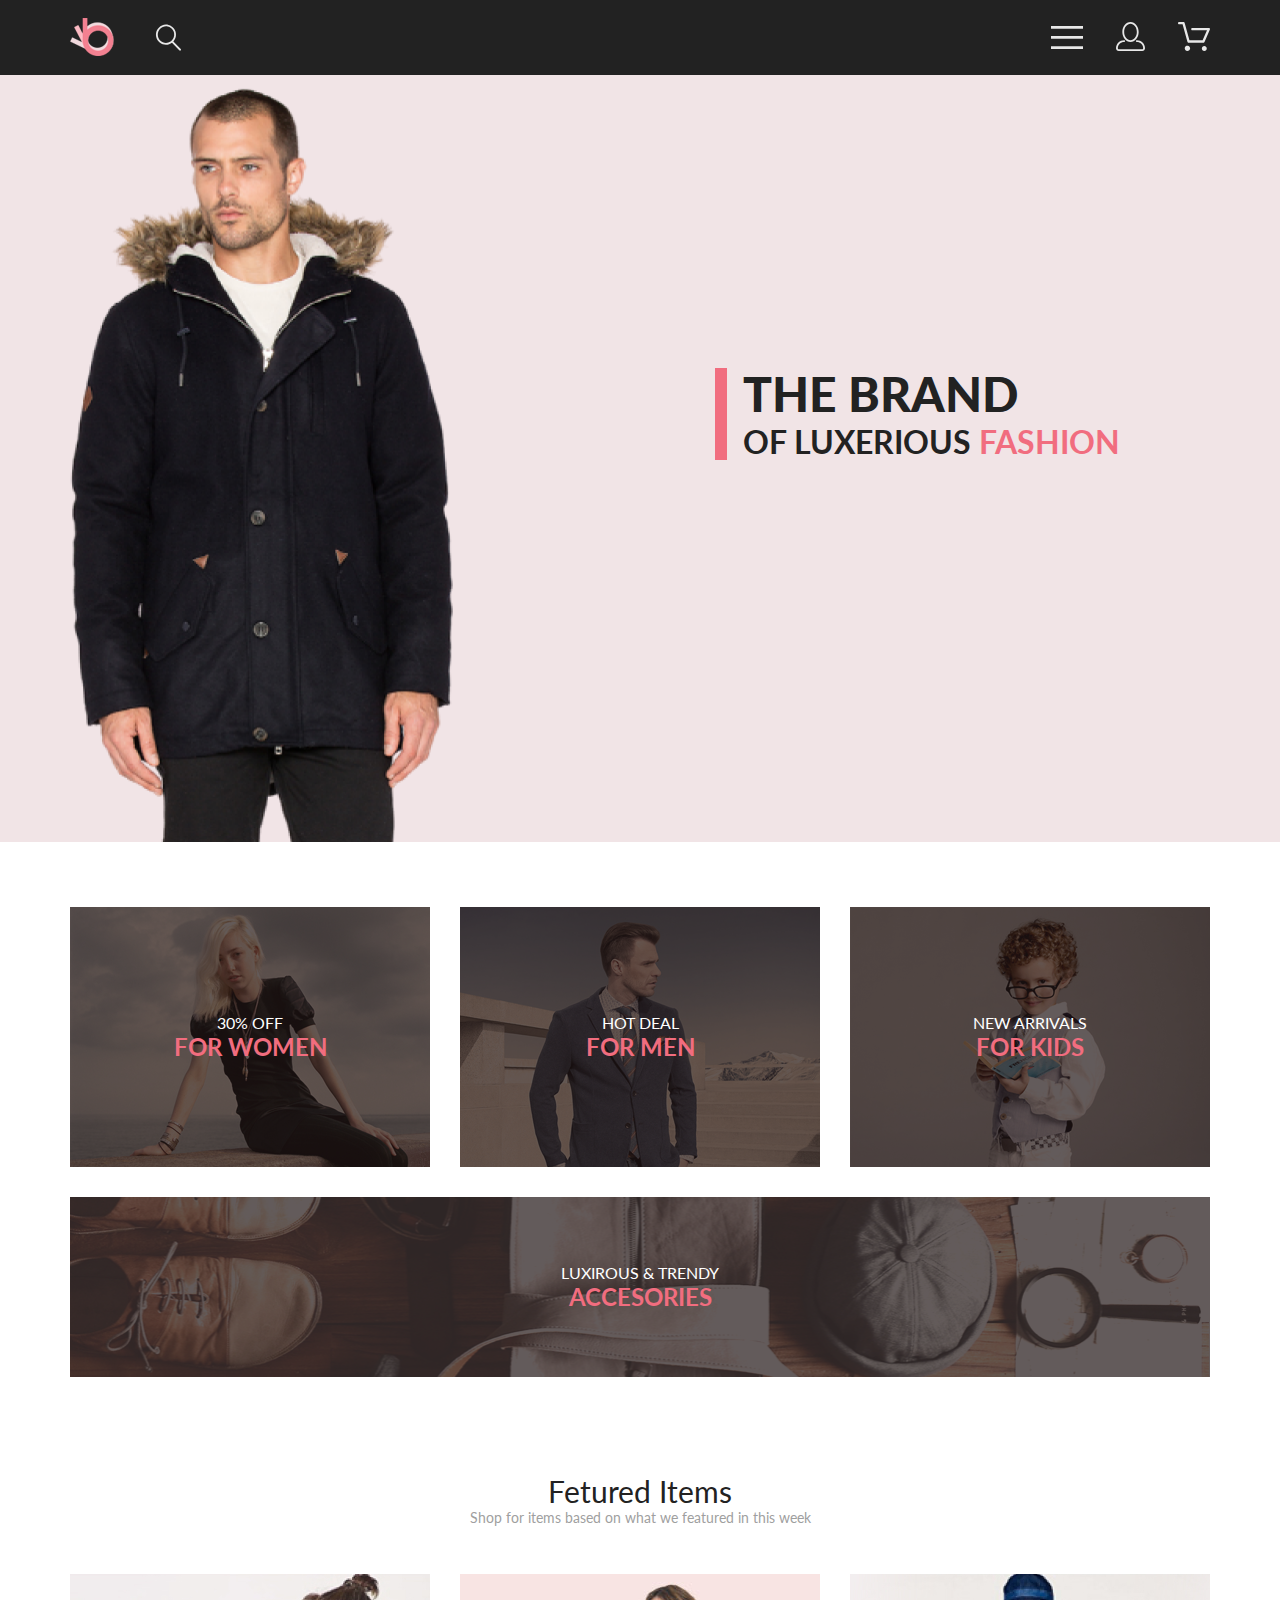
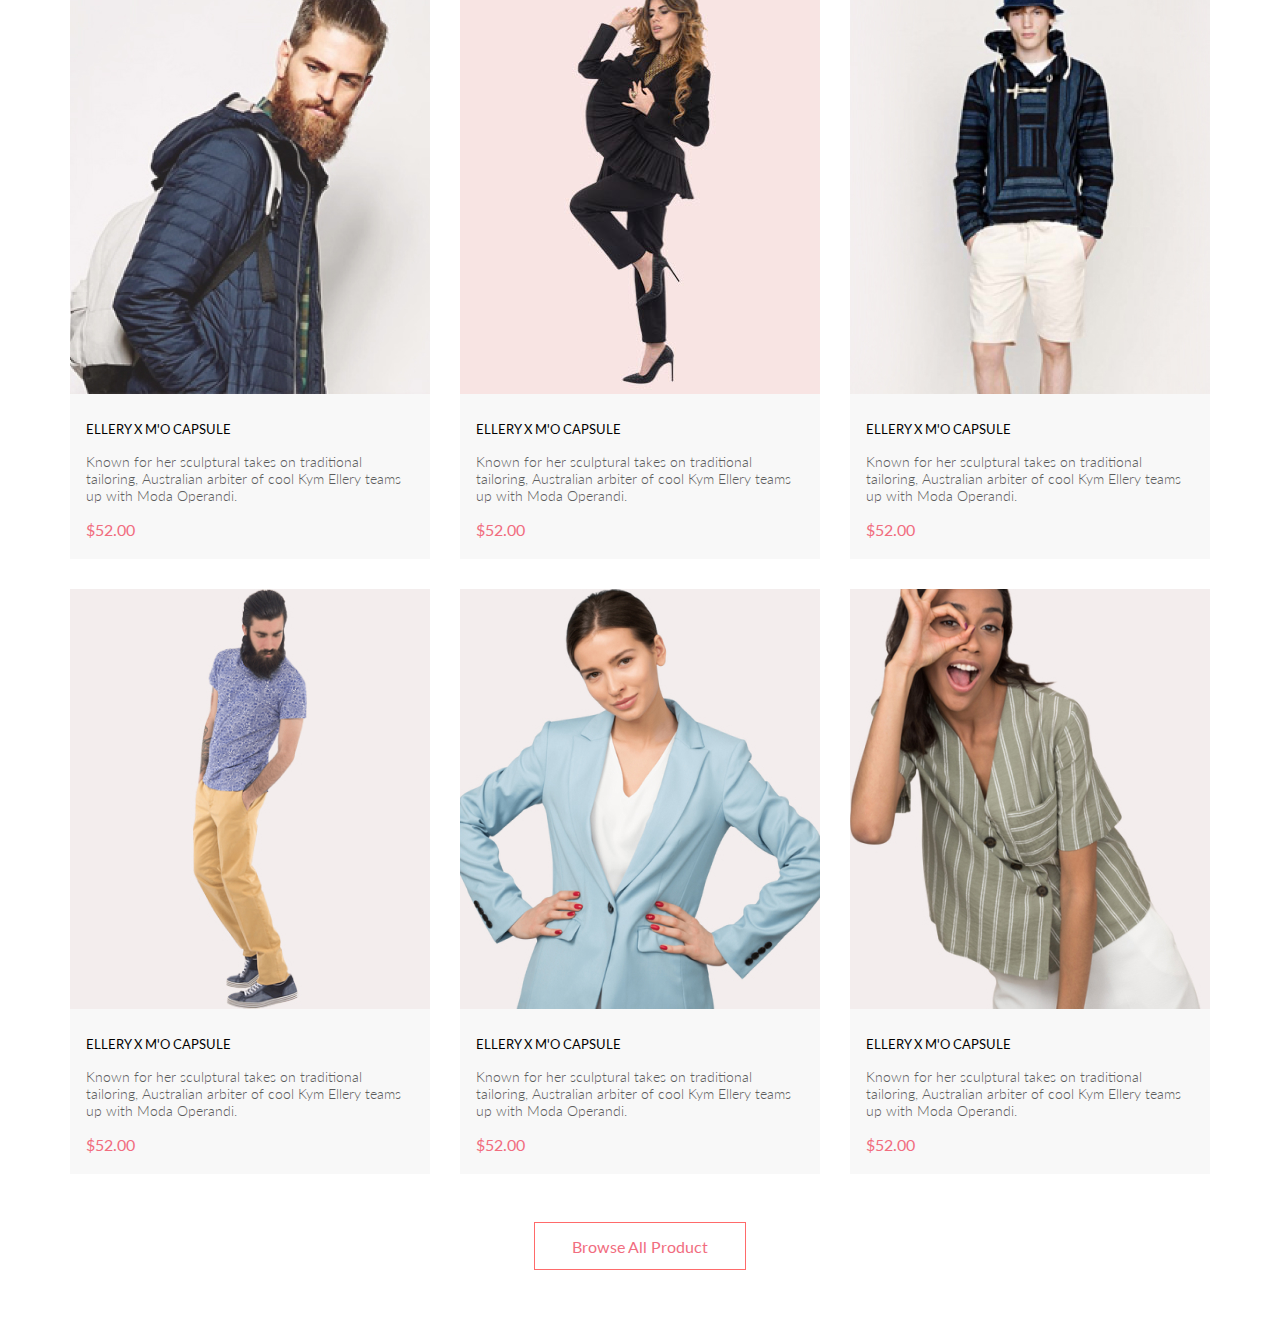
==== homework/index.html @ 4fb830d6 "seminar 5.2 homework added" ====
<!DOCTYPE html>
<html lang="en">
<head>
    <meta charset="UTF-8">
    <link rel="preconnect" href="https://fonts.googleapis.com">
    <link rel="preconnect" href="https://fonts.gstatic.com" crossorigin>
    <link href="https://fonts.googleapis.com/css2?family=Lato:wght@300;400;700;900&display=swap" rel="stylesheet">
    <meta name="viewport" content="width=device-width, initial-scale=1.0">
    <link rel="stylesheet" href="style.css">
    <title>Main</title>
</head>
<body>

    <header class="header center">
        <article class="header__leftbox">
            <img src="img/header__logo.svg" alt="logo" class="header__logo">
            <a href="#" class="header__search"><img class="header__search__img" src="img/header__search.svg" alt="search"></a>
        </article>

        <article class="header__rightbox">
            <a href="#" class="header__buttons"><img src="img/header__buttons.svg" alt="buttons" class="header__buttons__img"></a>
        </article>
    </header>


    <main>
        <section class="hello__area center">
            <img src="img/hello__area__img1.png" alt="hello_img" class="hello__img">
                
            <section class="hello__rightbox">
                <img src="img/hello__area__rectangle.svg" alt="rectangle" class="hello__rectangle">
                <article class="hello__text">
                    <h1>THE BRAND</h1>
                    <h2>OF LUXERIOUS <span class="hello__text__pink">FASHION</span></h2>
                </article>
            </section>
        </section>



        <section class="category__area center">
            <section class="category__top__items">
                <article class="category__top__item cat__item1">
                    <a href="#" class="category__overlay">
                        <h3>30% OFF</h3>
                        <h2>FOR WOMEN</h2>
                    </a>
                </article>
                <article class="category__top__item cat__item2">
                    <a href="#" class="category__overlay">
                        <h3>HOT DEAL</h3>
                        <h2>FOR MEN</h2>
                    </a>
                </article>
                <article class="category__top__item cat__item3">
                    <a href="#" class="category__overlay">
                        <h3>NEW ARRIVALS</h3>
                        <h2>FOR KIDS</h2>
                    </a>
                </article>
            </section>

            <section class="category__bottom__items">
                <article class="category__bottom__item cat__bot__item1">
                    <a href="#" class="category__overlay">
                        <h3>LUXIROUS & TRENDY</h3>
                        <h2>ACCESORIES</h2>
                    </a>
                </article>
            </section>
        </section>



        <section class="gallery__area center">
            <header class="gallery__top__text">
                <h4>Fetured Items</h4>
                <p>Shop for items based on what we featured in this week</p>
            </header>

            <section class="gallery">
                <section class="gallery__item">
                    <img src="img/gallery__img (1).jpg" alt="item1" class="gallery__img">

                    <article class="gallery__text">
                        <h5>ELLERY X M'O CAPSULE</h5>
                        <p>Known for her sculptural takes on traditional tailoring, Australian arbiter of cool Kym Ellery teams up with Moda Operandi.</p>
                        <h6>$52.00</h6>
                    </article>

                    <figcaption>
                        <button class="item__button">
                            <img src="img/gallery__item__btn__img.svg" alt="buy">
                            <h6>Add to cart</h6>
                        </button>
                    </figcaption>
                    
                </section>

                <section class="gallery__item">
                    <img src="img/gallery__img (2).jpg" alt="item1" class="gallery__img">

                    <article class="gallery__text">
                        <h5>ELLERY X M'O CAPSULE</h5>
                        <p>Known for her sculptural takes on traditional tailoring, Australian arbiter of cool Kym Ellery teams up with Moda Operandi.</p>
                        <h6>$52.00</h6>
                    </article>

                    <figcaption>
                        <button class="item__button">
                            <img src="img/gallery__item__btn__img.svg" alt="buy">
                            <h6>Add to cart</h6>
                        </button>
                    </figcaption>
                </section>

                <section class="gallery__item">
                    <img src="img/gallery__img (3).jpg" alt="item1" class="gallery__img">
                    <article class="gallery__text">
                        <h5>ELLERY X M'O CAPSULE</h5>
                        <p>Known for her sculptural takes on traditional tailoring, Australian arbiter of cool Kym Ellery teams up with Moda Operandi.</p>
                        <h6>$52.00</h6>
                    </article>

                    <figcaption>
                        <button class="item__button">
                            <img src="img/gallery__item__btn__img.svg" alt="buy">
                            <h6>Add to cart</h6>
                        </button>
                    </figcaption>
                </section>

                <section class="gallery__item">
                    <img src="img/gallery__img (4).jpg" alt="item1" class="gallery__img">
                    <article class="gallery__text">
                        <h5>ELLERY X M'O CAPSULE</h5>
                        <p>Known for her sculptural takes on traditional tailoring, Australian arbiter of cool Kym Ellery teams up with Moda Operandi.</p>
                        <h6>$52.00</h6>
                    </article>

                    <figcaption>
                        <button class="item__button">
                            <img src="img/gallery__item__btn__img.svg" alt="buy">
                            <h6>Add to cart</h6>
                        </button>
                    </figcaption>
                </section>

                <section class="gallery__item">
                    <img src="img/gallery__img (5).jpg" alt="item1" class="gallery__img">
                    <article class="gallery__text">
                        <h5>ELLERY X M'O CAPSULE</h5>
                        <p>Known for her sculptural takes on traditional tailoring, Australian arbiter of cool Kym Ellery teams up with Moda Operandi.</p>
                        <h6>$52.00</h6>
                    </article>

                    <figcaption>
                        <button class="item__button">
                            <img src="img/gallery__item__btn__img.svg" alt="buy">
                            <h6>Add to cart</h6>
                        </button>
                    </figcaption>
                </section>

                <section class="gallery__item">
                    <img src="img/gallery__img (6).jpg" alt="item1" class="gallery__img">
                    <article class="gallery__text">
                        <h5>ELLERY X M'O CAPSULE</h5>
                        <p>Known for her sculptural takes on traditional tailoring, Australian arbiter of cool Kym Ellery teams up with Moda Operandi.</p>
                        <h6>$52.00</h6>
                    </article>

                    <figcaption>
                        <button class="item__button">
                            <img src="img/gallery__item__btn__img.svg" alt="buy">
                            <h6>Add to cart</h6>
                        </button>
                    </figcaption>
                </section>
            </section>


            <button class="gallery__button">
                <h6>Browse All Product</h6>
            </button>
        </section>

    </main>
</body>
</html>
---- homework/style.css ----
* {
    margin: 0px;
    padding: 0px;
}

body {
    font-family: 'Lato', sans-serif;
}

.center {
    padding-left: calc(50% - 570px);
    padding-right: calc(50% - 570px);
}

.hello__center {
    padding-left: calc(50% - 800px);
    padding-right: calc(50% - 800px);
}


a {
    text-decoration: none;
}

.header {
    height: 75px;
    background-color: #222;
    display: flex;
    justify-content: space-between;
    align-items: center;
}

.header__leftbox {
    display: flex;
    gap: 41px;
    align-items: flex-end;
    padding-top: 18px;
    padding-bottom: 19px;
}

.header__rightbox {

}

.header__logo {
    width: 44px;
    height: 38px;
}

.header__search__img {
    width: 26px;
    height: 29.7px;
}

.header__buttons__img {
    width: 159px;
    height: 29px;
}



.hello__area {
    background-color: #F1E4E6;
    display: flex;
    justify-content: space-between;
}

.hello__img{
    max-width:  100%;
}


.hello__rightbox {
    display: flex;
    align-items: center;
    gap: 16px;
    padding-top: 290px;
    padding-bottom: 381px;
    padding-right: 90px;
}

.hello__text {
    max-width: 377px;
    display: flex;
    flex-direction: column;
}

.hello__text h1 {
    color: #222;
    font-family: Lato;
    font-size: 48px;
    font-style: normal;
    font-weight: 900;
    line-height: normal;
}

.hello__text h2 {
    color: #222;
    font-family: Lato;
    font-size: 32px;
    font-style: normal;
    font-weight: 700;
    line-height: normal;
}

.hello__text__pink {
    color: #F16D7F;
}



.category__area {
    padding-top: 65px;
    padding-bottom: 96px;
    display: flex;
    flex-direction: column;
    gap: 30px;
}

.category__area h3{
    color: #FFF;
    font-family: Lato;
    font-size: 16px;
    font-style: normal;
    font-weight: 400;
    line-height: normal;
}

.category__area h2{
    color: #F16D7F;

    font-family: Lato;
    font-size: 24px;
    font-style: normal;
    font-weight: 700;
    line-height: normal;
}


.category__top__items {
    display: flex;
    gap: 30px;
}

.cat__item1 {
    background-image: url(img/category__item1.jpg);
    background-size: cover;
    background-position: center;
}

.cat__item2 {
    background-image: url(img/category__item2.jpg);
    background-size: cover;
    background-position: center;
}

.cat__item3 {
    background-image: url(img/category__item3.jpg);
    background-size: cover;
    background-position: center;
}

.category__top__item {
    width: 360px;
    height: 260px;
    background-color: rgba(33, 22, 22, 0.99);
}

.category__overlay {
    width: 100%;
    height: 100%;
    background-color: rgba(33, 22, 22, 0.7);
    display: flex;
    justify-content: center;
    align-items: center;
    flex-direction: column;
}

.category__overlay:hover {

    background-color: rgba(33, 22, 22, 0.55);

}

.category__bottom__items{
    display: flex;
}

.cat__bot__item1 {
    background-image: url(img/category__bottom__item.jpg);
    background-size: cover;
    background-position: center;
}

.category__bottom__item {
    width: 1140px;
    height: 180px;
}



.gallery__area {
    display: flex;
    flex-direction: column;
    justify-content: center;
    gap: 48px;

}

.gallery__area h6 {
    color: #F16D7F;
    font-family: Lato;
    font-size: 16px;
    font-style: normal;
    font-weight: 400;
    line-height: normal;
}

.gallery__button{
    width: 212px;
    height: 48px;
    background: none;
    border: 1px solid #FF6A6A;
    align-self: center;
    margin-bottom: 60px;
}

.gallery__top__text {
    display: flex;
    flex-direction: column;
    justify-content: flex-start;
    align-items: center;
}

.gallery__top__text h4{
    color: #222;
    font-family: Lato;
    font-size: 30px;
    font-style: normal;
    font-weight: 400;
    line-height: normal;
}

.gallery__top__text p{
    color: #9F9F9F;
    font-family: Lato;
    font-size: 14px;
    font-style: normal;
    font-weight: 400;
    line-height: normal;
}

.gallery {
    display: grid;
    grid-template-columns: repeat(auto-fit, 360px);
    grid-gap: 30px;
    justify-content: center;
}

.gallery h5 {
    color: #000;
    font-family: Lato;
    font-size: 13px;
    font-style: normal;
    font-weight: 400;
    line-height: normal;
}

.gallery p {
    color: #5D5D5D;
    font-family: Lato;
    font-size: 14px;
    font-style: normal;
    font-weight: 300;
    line-height: normal;
    padding-top: 16px;
    padding-bottom: 16px;
}

.gallery__item {
    width: 360px;
    height: 585px;
    background-color: #f8f8f8;
    position: relative;
}

figcaption {
    position: absolute;
    top: 0;
    left: 0;
    right: 0;
    bottom: 0;
    padding: 1em;
    background: rgba(58, 56, 56, 0.86);
    opacity: 0;
    transition: opacity 0.5s;
    font: 32px sans-serif;
    letter-spacing: 3px;
    display: flex;
    justify-content: center;
    align-items: center;
}

.item__button {
    width: 139px;
    height: 44px;
    background: none;
    border: 1px solid #fff;
    align-self: center;
    margin-bottom: 60px;
    display: flex;
    justify-content: center;
    align-items: center;
    gap: 11px;
}

.item__button h6{
    color: #FFF;
    font-family: Lato;
    font-size: 14px;
    font-style: normal;
    font-weight: 400;
    line-height: normal;
}

.gallery__item:hover figcaption {
    opacity: 1;
}

.gallery__img {
    width: 360px;
    height: 420px;
}

.gallery__text {
    padding: 24px 16px;
}



@media (max-width: 1024px) {
    .center {
        padding-left: calc(50% - 368px);
        padding-right: calc(50% - 368px);
    }

    .header__leftbox {
        padding-left: 16px;
    }

    .header__rightbox {
        padding-right: 25px;
    }

    .hello__rightbox {
        padding-right: 18px;
        padding-top: 138px;
        padding-bottom: 152px;
    }

    .hello__text h1 {
        font-size: 44px;
    }

    .hello__text h2 {
        font-size: 24px;
    }

    .hello__img {
        max-width: 202px;
        height: 386px;
        padding-left: 70px;
    }


    .category__area {
        padding-bottom: 109px;
    }

    .gallery {
        grid-gap: 16px;
    }

    .gallery__area{
        gap: 32px;
    }

    .gallery__area button{
        margin-bottom: 70px;
    }
}
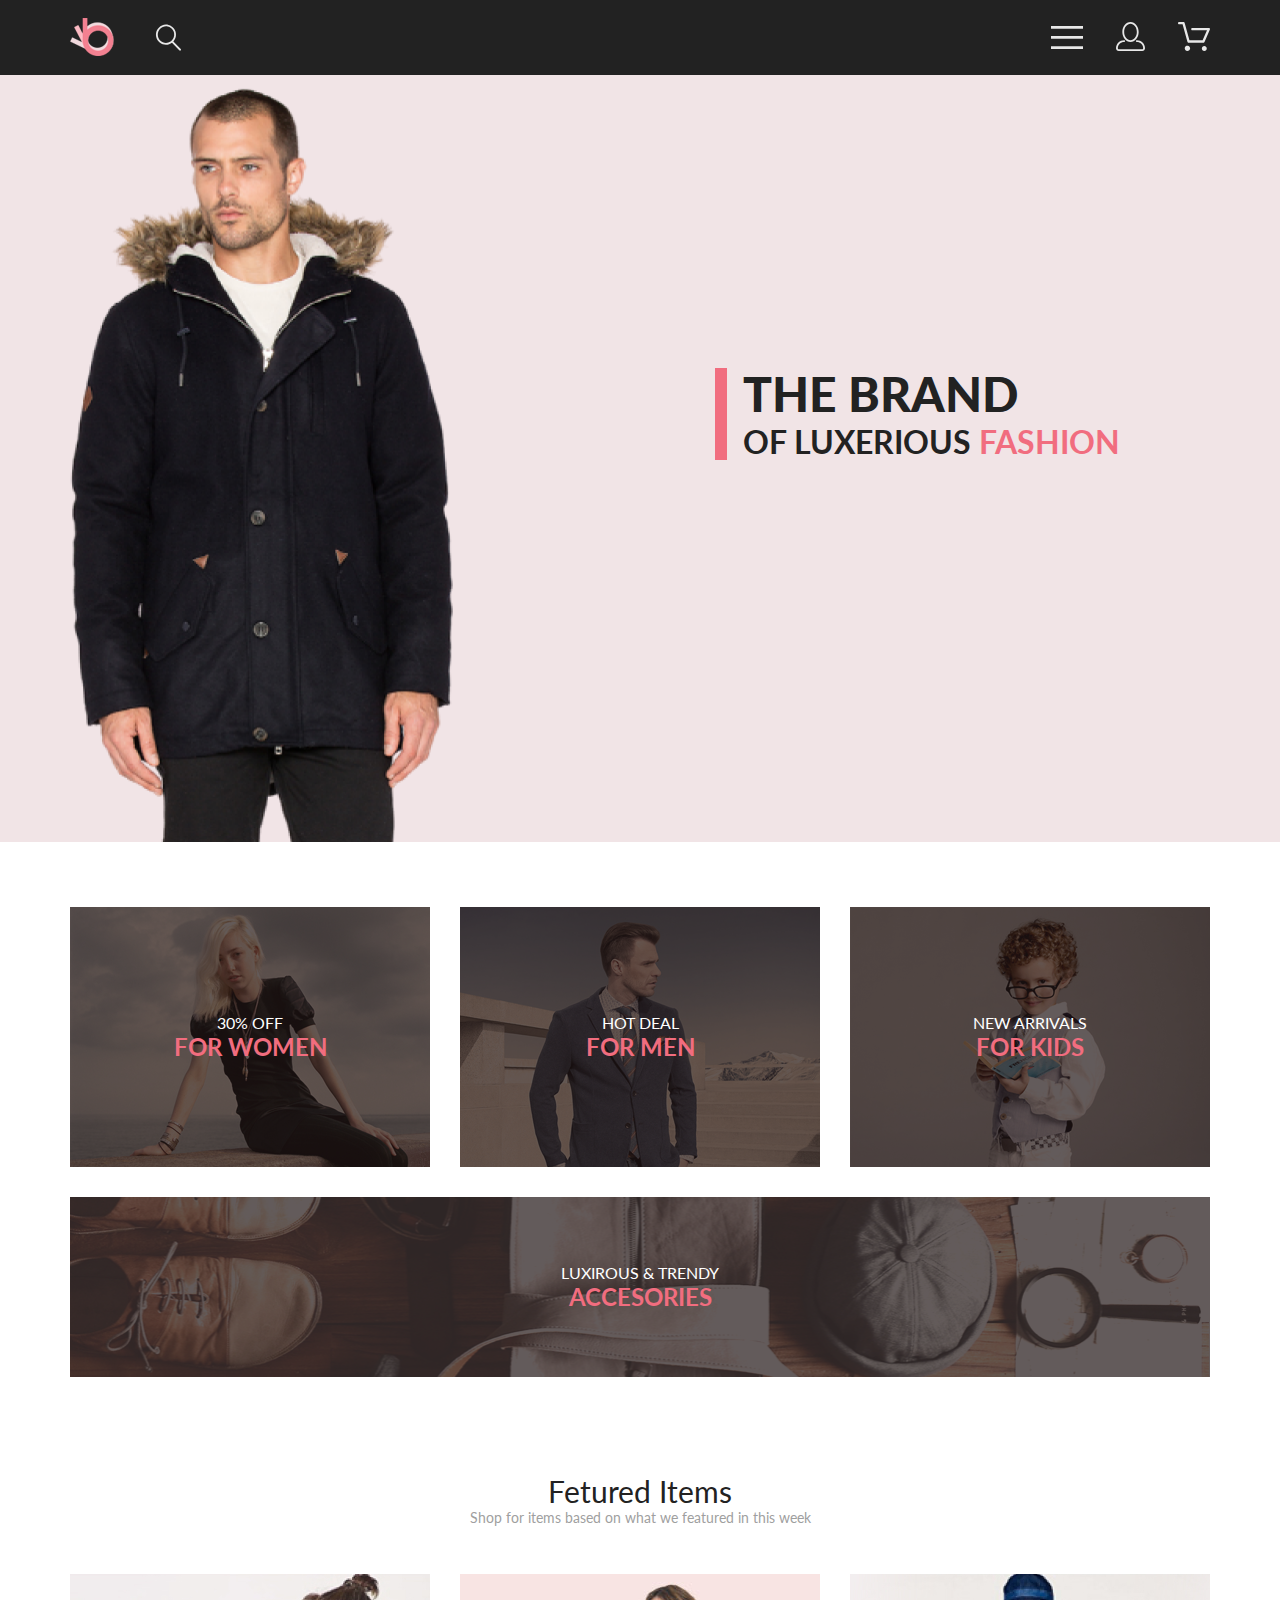
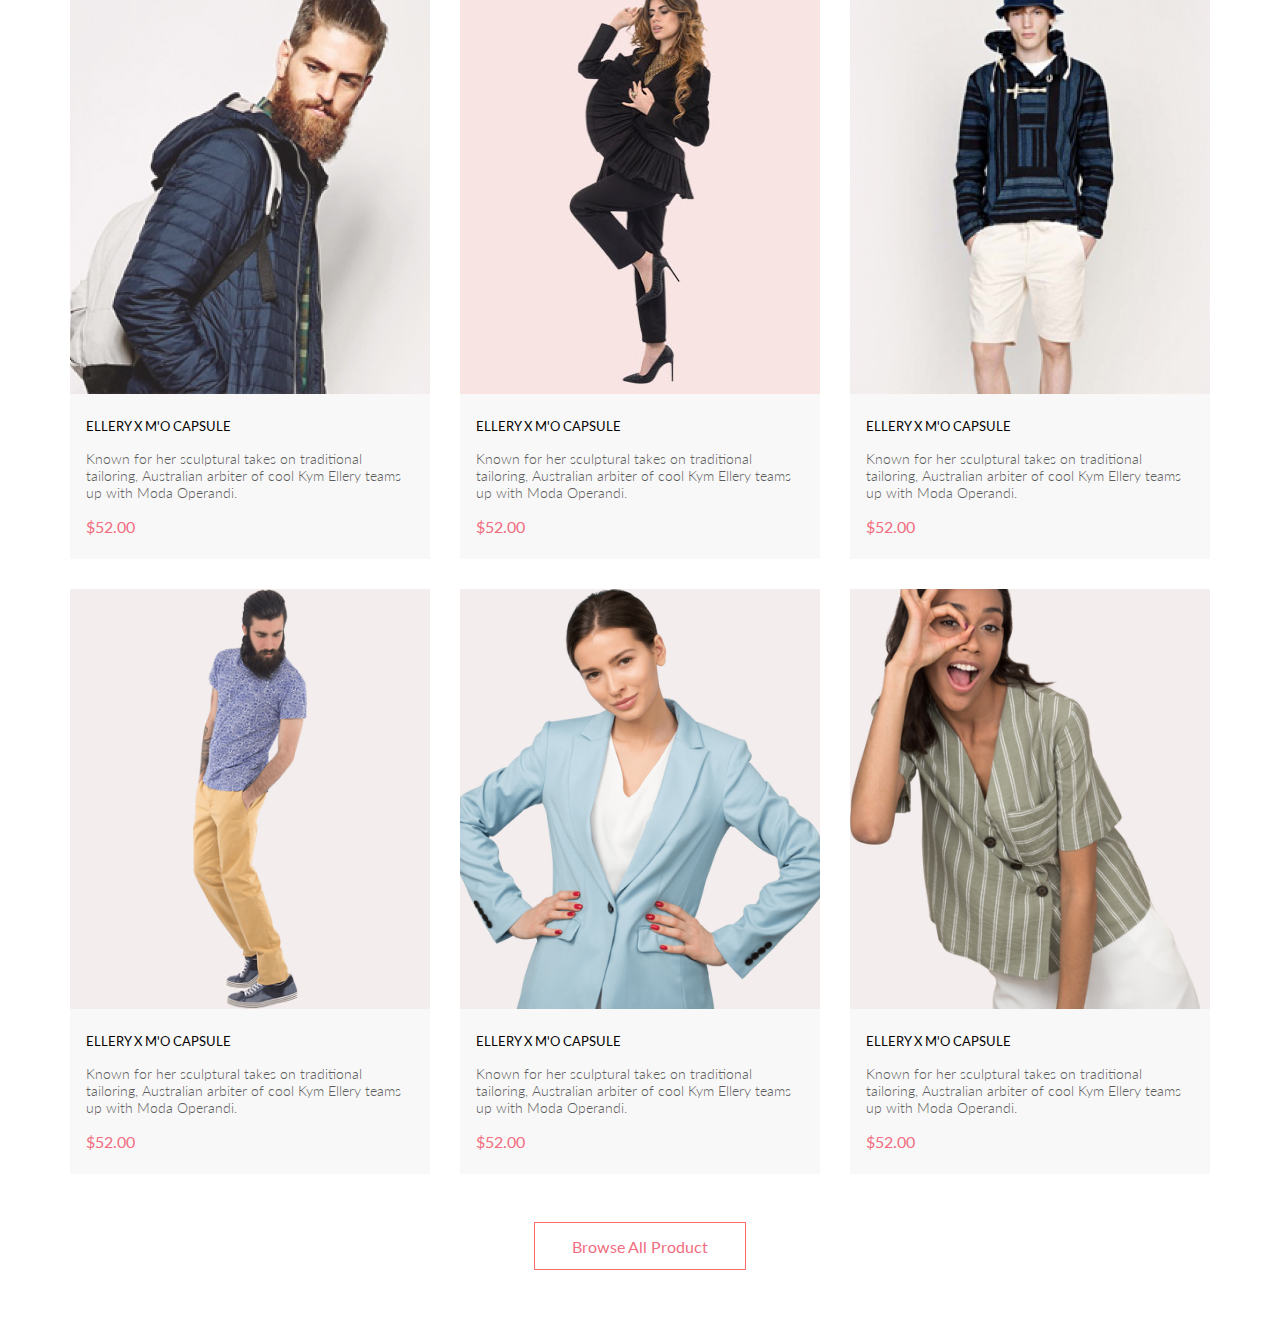
==== commit 0879685c: "seminar 5.2 homework gallery img overlay fixed" ====
--- a/homework/index.html
+++ b/homework/index.html
@@ -80,102 +80,115 @@
 
             <section class="gallery">
                 <section class="gallery__item">
-                    <img src="img/gallery__img (1).jpg" alt="item1" class="gallery__img">
-
-                    <article class="gallery__text">
-                        <h5>ELLERY X M'O CAPSULE</h5>
-                        <p>Known for her sculptural takes on traditional tailoring, Australian arbiter of cool Kym Ellery teams up with Moda Operandi.</p>
-                        <h6>$52.00</h6>
-                    </article>
-
-                    <figcaption>
-                        <button class="item__button">
-                            <img src="img/gallery__item__btn__img.svg" alt="buy">
-                            <h6>Add to cart</h6>
-                        </button>
-                    </figcaption>
+                    <article class="gallery__img">
+                        <img src="img/gallery__img (1).jpg" alt="item1" class="gallery__img">
+
+                        <figcaption>
+                            <button class="item__button">
+                                <img src="img/gallery__item__btn__img.svg" alt="buy">
+                                <h6>Add to cart</h6>
+                            </button>
+                        </figcaption>
+                    </article>
+
+                    <article class="gallery__text">
+                        <h5>ELLERY X M'O CAPSULE</h5>
+                        <p>Known for her sculptural takes on traditional tailoring, Australian arbiter of cool Kym Ellery teams up with Moda Operandi.</p>
+                        <h6>$52.00</h6>
+                    </article>
+
                     
-                </section>
-
-                <section class="gallery__item">
-                    <img src="img/gallery__img (2).jpg" alt="item1" class="gallery__img">
-
-                    <article class="gallery__text">
-                        <h5>ELLERY X M'O CAPSULE</h5>
-                        <p>Known for her sculptural takes on traditional tailoring, Australian arbiter of cool Kym Ellery teams up with Moda Operandi.</p>
-                        <h6>$52.00</h6>
-                    </article>
-
-                    <figcaption>
-                        <button class="item__button">
-                            <img src="img/gallery__item__btn__img.svg" alt="buy">
-                            <h6>Add to cart</h6>
-                        </button>
-                    </figcaption>
-                </section>
-
-                <section class="gallery__item">
-                    <img src="img/gallery__img (3).jpg" alt="item1" class="gallery__img">
-                    <article class="gallery__text">
-                        <h5>ELLERY X M'O CAPSULE</h5>
-                        <p>Known for her sculptural takes on traditional tailoring, Australian arbiter of cool Kym Ellery teams up with Moda Operandi.</p>
-                        <h6>$52.00</h6>
-                    </article>
-
-                    <figcaption>
-                        <button class="item__button">
-                            <img src="img/gallery__item__btn__img.svg" alt="buy">
-                            <h6>Add to cart</h6>
-                        </button>
-                    </figcaption>
-                </section>
-
-                <section class="gallery__item">
-                    <img src="img/gallery__img (4).jpg" alt="item1" class="gallery__img">
-                    <article class="gallery__text">
-                        <h5>ELLERY X M'O CAPSULE</h5>
-                        <p>Known for her sculptural takes on traditional tailoring, Australian arbiter of cool Kym Ellery teams up with Moda Operandi.</p>
-                        <h6>$52.00</h6>
-                    </article>
-
-                    <figcaption>
-                        <button class="item__button">
-                            <img src="img/gallery__item__btn__img.svg" alt="buy">
-                            <h6>Add to cart</h6>
-                        </button>
-                    </figcaption>
-                </section>
-
-                <section class="gallery__item">
-                    <img src="img/gallery__img (5).jpg" alt="item1" class="gallery__img">
-                    <article class="gallery__text">
-                        <h5>ELLERY X M'O CAPSULE</h5>
-                        <p>Known for her sculptural takes on traditional tailoring, Australian arbiter of cool Kym Ellery teams up with Moda Operandi.</p>
-                        <h6>$52.00</h6>
-                    </article>
-
-                    <figcaption>
-                        <button class="item__button">
-                            <img src="img/gallery__item__btn__img.svg" alt="buy">
-                            <h6>Add to cart</h6>
-                        </button>
-                    </figcaption>
-                </section>
-
-                <section class="gallery__item">
-                    <img src="img/gallery__img (6).jpg" alt="item1" class="gallery__img">
-                    <article class="gallery__text">
-                        <h5>ELLERY X M'O CAPSULE</h5>
-                        <p>Known for her sculptural takes on traditional tailoring, Australian arbiter of cool Kym Ellery teams up with Moda Operandi.</p>
-                        <h6>$52.00</h6>
-                    </article>
-
-                    <figcaption>
-                        <button class="item__button">
-                            <img src="img/gallery__item__btn__img.svg" alt="buy">
-                            <h6>Add to cart</h6>
-                        </button>
-                    </figcaption>
+                    
+                </section>
+
+                <section class="gallery__item">
+                    <article class="gallery__img">
+                        <img src="img/gallery__img (2).jpg" alt="item1" class="gallery__img">
+                        <figcaption>
+                            <button class="item__button">
+                                <img src="img/gallery__item__btn__img.svg" alt="buy">
+                                <h6>Add to cart</h6>
+                            </button>
+                        </figcaption>
+                    </article>
+
+                    <article class="gallery__text">
+                        <h5>ELLERY X M'O CAPSULE</h5>
+                        <p>Known for her sculptural takes on traditional tailoring, Australian arbiter of cool Kym Ellery teams up with Moda Operandi.</p>
+                        <h6>$52.00</h6>
+                    </article>
+                </section>
+
+                <section class="gallery__item">
+                    <article class="gallery__img">
+                        <img src="img/gallery__img (3).jpg" alt="item1" class="gallery__img">
+                        <figcaption>
+                            <button class="item__button">
+                                <img src="img/gallery__item__btn__img.svg" alt="buy">
+                                <h6>Add to cart</h6>
+                            </button>
+                        </figcaption>
+                    </article>
+
+                    <article class="gallery__text">
+                        <h5>ELLERY X M'O CAPSULE</h5>
+                        <p>Known for her sculptural takes on traditional tailoring, Australian arbiter of cool Kym Ellery teams up with Moda Operandi.</p>
+                        <h6>$52.00</h6>
+                    </article>
+                </section>
+
+                <section class="gallery__item">
+                    <article class="gallery__img">
+                        <img src="img/gallery__img (4).jpg" alt="item1" class="gallery__img">
+                        <figcaption>
+                            <button class="item__button">
+                                <img src="img/gallery__item__btn__img.svg" alt="buy">
+                                <h6>Add to cart</h6>
+                            </button>
+                        </figcaption>
+                    </article>
+
+                    <article class="gallery__text">
+                        <h5>ELLERY X M'O CAPSULE</h5>
+                        <p>Known for her sculptural takes on traditional tailoring, Australian arbiter of cool Kym Ellery teams up with Moda Operandi.</p>
+                        <h6>$52.00</h6>
+                    </article>
+                </section>
+
+                <section class="gallery__item">
+                    <article class="gallery__img">
+                        <img src="img/gallery__img (5).jpg" alt="item1" class="gallery__img">
+                        <figcaption>
+                            <button class="item__button">
+                                <img src="img/gallery__item__btn__img.svg" alt="buy">
+                                <h6>Add to cart</h6>
+                            </button>
+                        </figcaption>
+                    </article>
+
+                    <article class="gallery__text">
+                        <h5>ELLERY X M'O CAPSULE</h5>
+                        <p>Known for her sculptural takes on traditional tailoring, Australian arbiter of cool Kym Ellery teams up with Moda Operandi.</p>
+                        <h6>$52.00</h6>
+                    </article>
+                </section>
+
+                <section class="gallery__item">
+                    <article class="gallery__img">
+                        <img src="img/gallery__img (6).jpg" alt="item1" class="gallery__img">
+                        <figcaption>
+                            <button class="item__button">
+                                <img src="img/gallery__item__btn__img.svg" alt="buy">
+                                <h6>Add to cart</h6>
+                            </button>
+                        </figcaption>
+                    </article>
+
+                    <article class="gallery__text">
+                        <h5>ELLERY X M'O CAPSULE</h5>
+                        <p>Known for her sculptural takes on traditional tailoring, Australian arbiter of cool Kym Ellery teams up with Moda Operandi.</p>
+                        <h6>$52.00</h6>
+                    </article>
                 </section>
             </section>
 
--- a/homework/style.css
+++ b/homework/style.css
@@ -281,21 +281,21 @@
     width: 360px;
     height: 585px;
     background-color: #f8f8f8;
+}
+
+.gallery__img {
     position: relative;
 }
 
-figcaption {
+.gallery__item figcaption {
     position: absolute;
     top: 0;
     left: 0;
     right: 0;
     bottom: 0;
-    padding: 1em;
     background: rgba(58, 56, 56, 0.86);
     opacity: 0;
-    transition: opacity 0.5s;
-    font: 32px sans-serif;
-    letter-spacing: 3px;
+    transition: opacity 0.8s;
     display: flex;
     justify-content: center;
     align-items: center;
@@ -307,7 +307,6 @@
     background: none;
     border: 1px solid #fff;
     align-self: center;
-    margin-bottom: 60px;
     display: flex;
     justify-content: center;
     align-items: center;
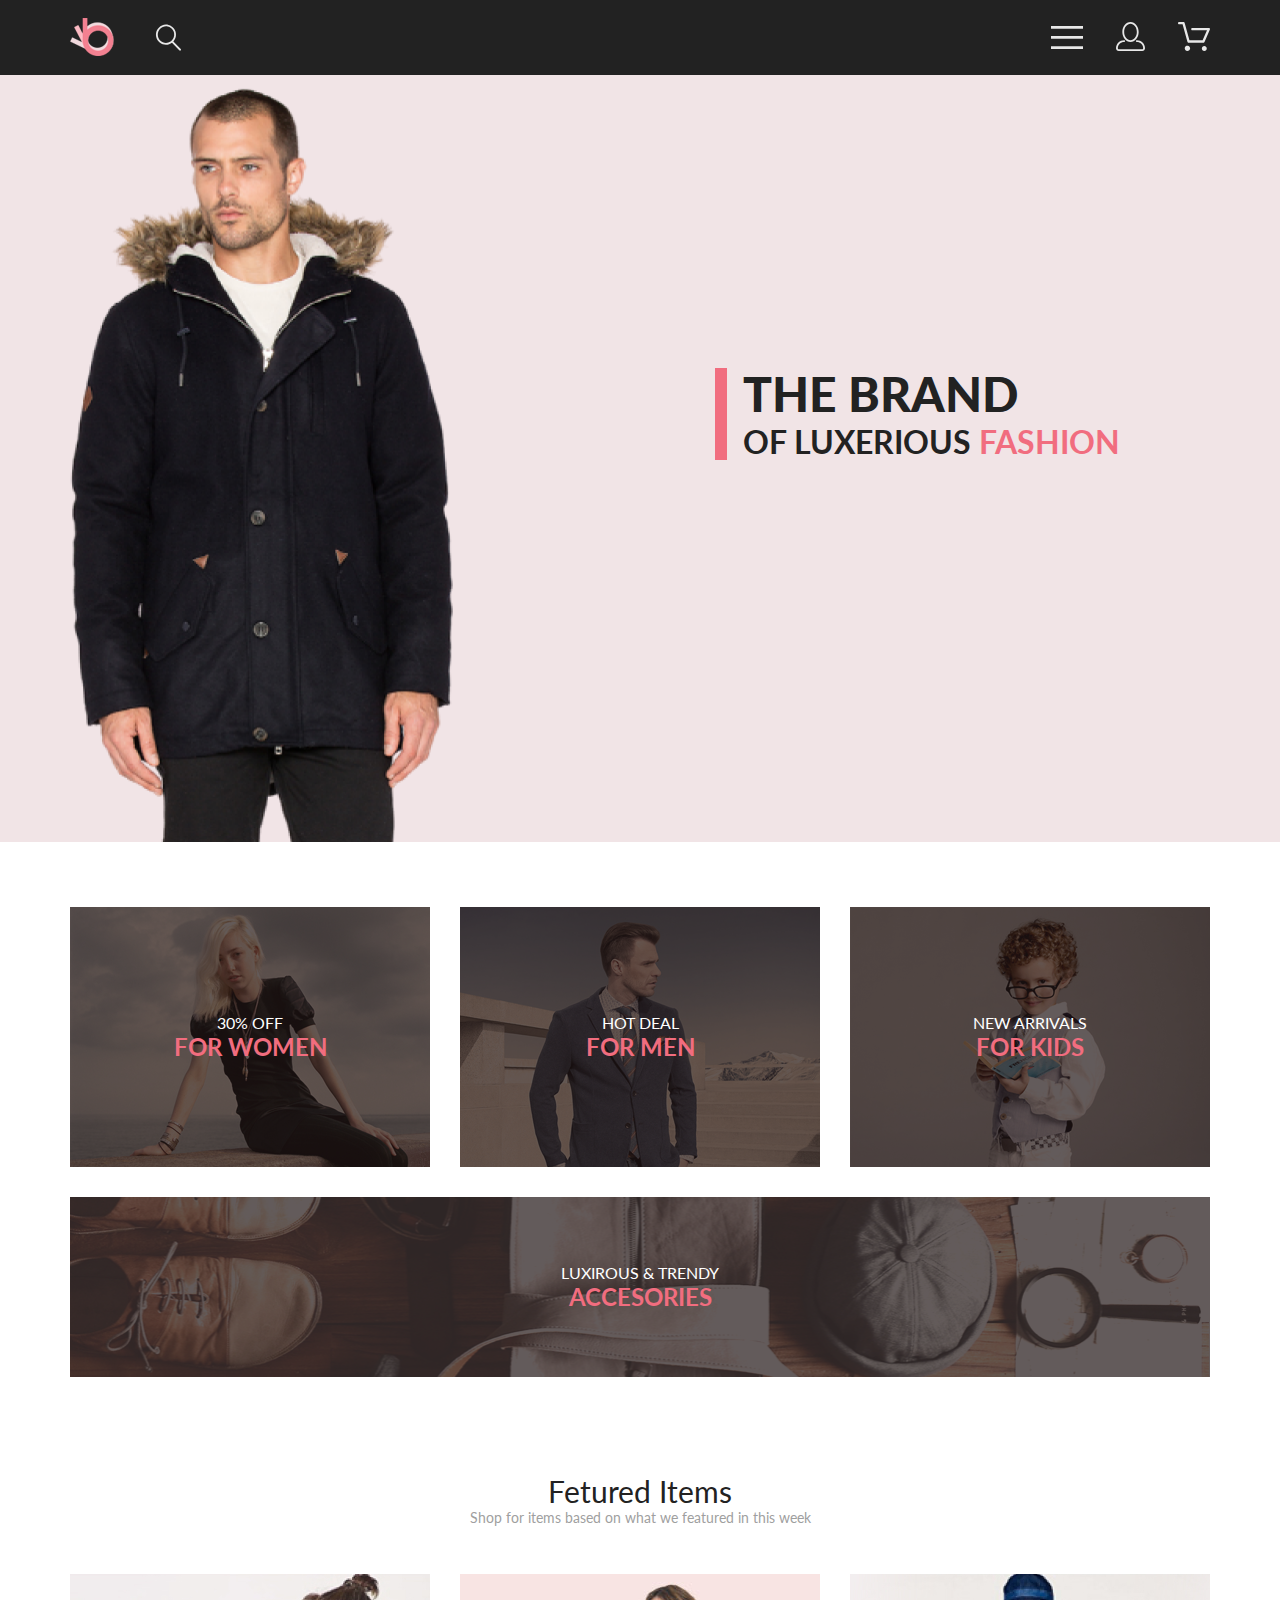
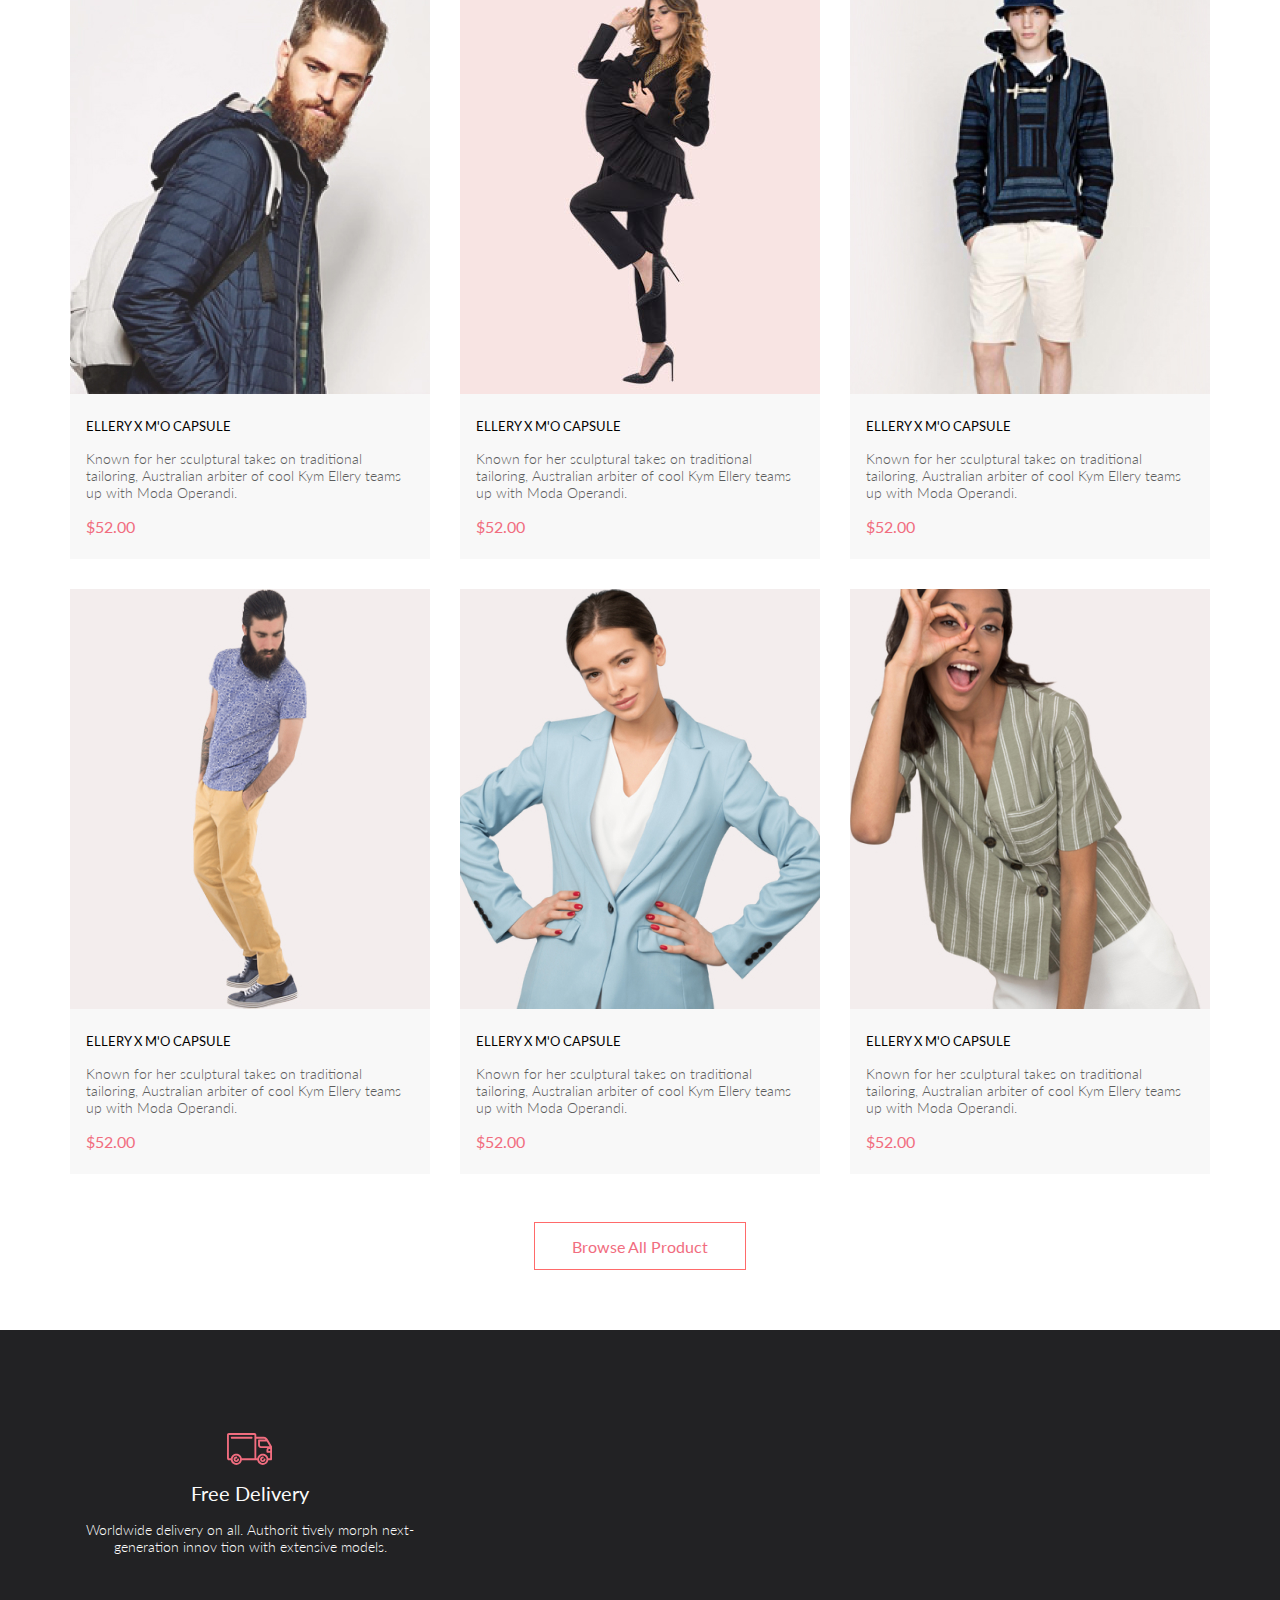
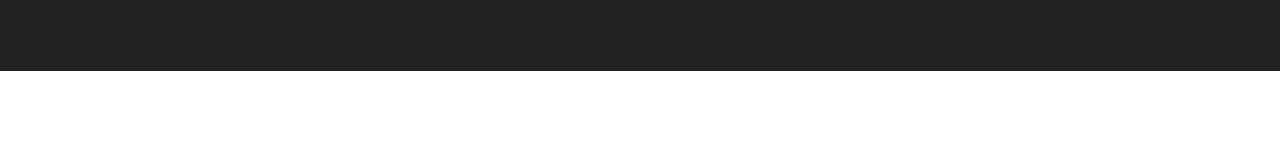
==== commit 499041c4: "start seminar7 homework" ====
--- a/homework/index.html
+++ b/homework/index.html
@@ -17,9 +17,14 @@
             <a href="#" class="header__search"><img class="header__search__img" src="img/header__search.svg" alt="search"></a>
         </article>
 
-        <article class="header__rightbox">
-            <a href="#" class="header__buttons"><img src="img/header__buttons.svg" alt="buttons" class="header__buttons__img"></a>
-        </article>
+        <nav class="header__rightbox">
+            <a href="#" class="header__buttons">
+                <picture>
+                    <source srcset="img/header__mobile__menu1.svg" media="(max-width: 768px)">
+                    <img src="img/header__buttons.svg" alt="buttons" class="header__buttons__img">
+                </picture>
+            </a>
+        </nav>
     </header>
 
 
@@ -27,15 +32,14 @@
         <section class="hello__area center">
             <img src="img/hello__area__img1.png" alt="hello_img" class="hello__img">
                 
-            <section class="hello__rightbox">
+            <div class="hello__rightbox">
                 <img src="img/hello__area__rectangle.svg" alt="rectangle" class="hello__rectangle">
-                <article class="hello__text">
+                <div class="hello__text">
                     <h1>THE BRAND</h1>
                     <h2>OF LUXERIOUS <span class="hello__text__pink">FASHION</span></h2>
-                </article>
-            </section>
+                </div>
+            </div>
         </section>
-
 
 
         <section class="category__area center">
@@ -69,7 +73,6 @@
                 </article>
             </section>
         </section>
-
 
 
         <section class="gallery__area center">
@@ -79,8 +82,8 @@
             </header>
 
             <section class="gallery">
-                <section class="gallery__item">
-                    <article class="gallery__img">
+                <article class="gallery__item">
+                    <div class="gallery__img">
                         <img src="img/gallery__img (1).jpg" alt="item1" class="gallery__img">
 
                         <figcaption>
@@ -89,115 +92,153 @@
                                 <h6>Add to cart</h6>
                             </button>
                         </figcaption>
-                    </article>
-
-                    <article class="gallery__text">
-                        <h5>ELLERY X M'O CAPSULE</h5>
-                        <p>Known for her sculptural takes on traditional tailoring, Australian arbiter of cool Kym Ellery teams up with Moda Operandi.</p>
-                        <h6>$52.00</h6>
-                    </article>
-
+                    </div>
+
+                    <div class="gallery__text">
+                        <h5>ELLERY X M'O CAPSULE</h5>
+                        <p>Known for her sculptural takes on traditional tailoring, Australian arbiter of cool Kym Ellery teams up with Moda Operandi.</p>
+                        <h6>$52.00</h6>
+                    </div>
+                </article>
+
+                <article class="gallery__item">
+                    <div class="gallery__img">
+                        <img src="img/gallery__img (2).jpg" alt="item1" class="gallery__img">
+                        <figcaption>
+                            <button class="item__button">
+                                <img src="img/gallery__item__btn__img.svg" alt="buy">
+                                <h6>Add to cart</h6>
+                            </button>
+                        </figcaption>
+                    </div>
+
+                    <div class="gallery__text">
+                        <h5>ELLERY X M'O CAPSULE</h5>
+                        <p>Known for her sculptural takes on traditional tailoring, Australian arbiter of cool Kym Ellery teams up with Moda Operandi.</p>
+                        <h6>$52.00</h6>
+                    </div>
+                </article>
+
+                <article class="gallery__item">
+                    <div class="gallery__img">
+                        <img src="img/gallery__img (3).jpg" alt="item1" class="gallery__img">
+                        <figcaption>
+                            <button class="item__button">
+                                <img src="img/gallery__item__btn__img.svg" alt="buy">
+                                <h6>Add to cart</h6>
+                            </button>
+                        </figcaption>
+                    </div>
+
+                    <div class="gallery__text">
+                        <h5>ELLERY X M'O CAPSULE</h5>
+                        <p>Known for her sculptural takes on traditional tailoring, Australian arbiter of cool Kym Ellery teams up with Moda Operandi.</p>
+                        <h6>$52.00</h6>
+                    </div>
+                </article>
+
+                <article class="gallery__item">
+                    <div class="gallery__img">
+                        <img src="img/gallery__img (4).jpg" alt="item1" class="gallery__img">
+                        <figcaption>
+                            <button class="item__button">
+                                <img src="img/gallery__item__btn__img.svg" alt="buy">
+                                <h6>Add to cart</h6>
+                            </button>
+                        </figcaption>
+                    </div>
+
+                    <div class="gallery__text">
+                        <h5>ELLERY X M'O CAPSULE</h5>
+                        <p>Known for her sculptural takes on traditional tailoring, Australian arbiter of cool Kym Ellery teams up with Moda Operandi.</p>
+                        <h6>$52.00</h6>
+                    </div>
+                </article>
+
+                <article class="gallery__item">
+                    <div class="gallery__img">
+                        <img src="img/gallery__img (5).jpg" alt="item1" class="gallery__img">
+                        <figcaption>
+                            <button class="item__button">
+                                <img src="img/gallery__item__btn__img.svg" alt="buy">
+                                <h6>Add to cart</h6>
+                            </button>
+                        </figcaption>
+                    </div>
+
+                    <div class="gallery__text">
+                        <h5>ELLERY X M'O CAPSULE</h5>
+                        <p>Known for her sculptural takes on traditional tailoring, Australian arbiter of cool Kym Ellery teams up with Moda Operandi.</p>
+                        <h6>$52.00</h6>
+                    </div>
+                </article>
+
+                <article class="gallery__item">
+                    <div class="gallery__img">
+                        <img src="img/gallery__img (6).jpg" alt="item1" class="gallery__img">
+                        <figcaption>
+                            <button class="item__button">
+                                <img src="img/gallery__item__btn__img.svg" alt="buy">
+                                <h6>Add to cart</h6>
+                            </button>
+                        </figcaption>
+                    </div>
+
+                    <div class="gallery__text">
+                        <h5>ELLERY X M'O CAPSULE</h5>
+                        <p>Known for her sculptural takes on traditional tailoring, Australian arbiter of cool Kym Ellery teams up with Moda Operandi.</p>
+                        <h6>$52.00</h6>
+                    </div>
+                </article>
+            </section>
+
+            <footer class="gallery__footer">
+                <button class="gallery__button">
+                    <h6>Browse All Product</h6>
+                </button>
+            </footer>
+        </section>
+
+        <footer class="general__footer">
+            <section class="footer__info center">
+                <artticle class="footer__info__item">
+                    <svg width="46" height="32" viewBox="0 0 46 32" fill="none" xmlns="http://www.w3.org/2000/svg">
+                        <path d="M30.2868 27.2429H14.8098C14.6026 28.5509 13.9355 29.742 12.9285 30.6021C11.9215 31.4621 10.6406 31.9346 9.31633 31.9346C7.99203 31.9346 6.71117 31.4621 5.70415 30.6021C4.69713 29.742 4.03003 28.5509 3.82283 27.2429H1.88582C1.391 27.2397 0.91765 27.0404 0.569536 26.6887C0.221422 26.337 0.0269624 25.8618 0.0288259 25.3669V1.87695C0.0266969 1.38195 0.221028 0.906335 0.56917 0.554443C0.917313 0.202551 1.39082 0.00317363 1.88582 0H27.4368C27.9318 0.00317353 28.4051 0.202522 28.7531 0.554443C29.1011 0.906364 29.2952 1.38204 29.2928 1.87695V3.78198H36.4138C36.4942 3.78164 36.5742 3.79208 36.6518 3.81299C38.9518 4.01299 40.1088 5.2129 41.3288 7.2749L44.8878 13.3689C44.9727 13.5136 45.0176 13.6782 45.0178 13.8459V26.304C45.0189 26.5515 44.9216 26.7892 44.7475 26.9651C44.5733 27.141 44.3364 27.2406 44.0888 27.2419H41.2748C41.0676 28.5499 40.4005 29.741 39.3935 30.6011C38.3865 31.4611 37.1056 31.9336 35.7813 31.9336C34.457 31.9336 33.1762 31.4611 32.1691 30.6011C31.1621 29.741 30.495 28.5499 30.2878 27.2419L30.2868 27.2429ZM32.0648 26.304C32.0727 27.0369 32.2973 27.7511 32.7102 28.3567C33.1231 28.9623 33.706 29.4322 34.3854 29.7073C35.0649 29.9824 35.8105 30.0503 36.5284 29.9026C37.2464 29.7548 37.9046 29.398 38.4202 28.877C38.9358 28.3559 39.2857 27.6941 39.426 26.9746C39.5662 26.2551 39.4905 25.5103 39.2083 24.8337C38.9262 24.1572 38.4502 23.5794 37.8403 23.1729C37.2304 22.7663 36.5138 22.5491 35.7808 22.5488C34.7905 22.5552 33.8431 22.9543 33.1464 23.6582C32.4498 24.3621 32.0608 25.3136 32.0648 26.304ZM5.60085 26.304C5.60874 27.0369 5.83327 27.7511 6.2462 28.3567C6.65914 28.9623 7.24201 29.4322 7.92143 29.7073C8.60086 29.9824 9.34648 30.0503 10.0644 29.9026C10.7824 29.7548 11.4406 29.398 11.9562 28.877C12.4718 28.3559 12.8217 27.6941 12.962 26.9746C13.1022 26.2551 13.0265 25.5103 12.7443 24.8337C12.4622 24.1572 11.9862 23.5794 11.3763 23.1729C10.7664 22.7663 10.0498 22.5491 9.31682 22.5488C8.3263 22.5549 7.37866 22.9537 6.68181 23.6577C5.98496 24.3617 5.59585 25.3134 5.59984 26.304H5.60085ZM41.2728 25.366H43.1588V19.7478H40.4228C40.3002 19.7473 40.1789 19.7227 40.0659 19.6753C39.9528 19.6279 39.8502 19.5585 39.7639 19.4714C39.6776 19.3843 39.6094 19.281 39.563 19.1675C39.5167 19.054 39.4932 18.9324 39.4938 18.8098V16.9629C39.4935 16.2423 39.7691 15.5488 40.2638 15.0249H33.8848C33.8076 15.0248 33.7307 15.015 33.6558 14.9958C32.9511 14.933 32.2956 14.6081 31.819 14.0852C31.3423 13.5623 31.0793 12.8794 31.0818 12.1719V7.47192C31.0812 7.34927 31.1047 7.22758 31.151 7.11401C31.1973 7.00044 31.2656 6.89725 31.3519 6.81006C31.4381 6.72286 31.5407 6.6535 31.6538 6.60596C31.7669 6.55841 31.8882 6.53361 32.0108 6.53296H38.4938C38.1495 6.21428 37.7421 5.97123 37.2981 5.81982C36.854 5.66842 36.3831 5.61187 35.9158 5.65381H29.2928V25.3618H30.2868C30.494 24.0538 31.1611 22.8627 32.1682 22.0027C33.1752 21.1426 34.456 20.6702 35.7803 20.6702C37.1046 20.6702 38.3855 21.1426 39.3925 22.0027C40.3995 22.8627 41.0666 24.0538 41.2738 25.3618L41.2728 25.366ZM14.8088 25.366H27.4358V1.87598H1.88582V25.366H3.82283C4.03003 24.058 4.69713 22.8666 5.70415 22.0066C6.71117 21.1465 7.99203 20.6741 9.31633 20.6741C10.6406 20.6741 11.9215 21.1465 12.9285 22.0066C13.9355 22.8666 14.6026 24.058 14.8098 25.366H14.8088ZM41.3508 16.9658V17.875H43.1588V16.0278H42.2798C42.033 16.0294 41.7968 16.1288 41.6229 16.304C41.449 16.4792 41.3516 16.716 41.3518 16.9629L41.3508 16.9658ZM32.9378 12.1738C32.9368 12.4263 33.0359 12.6691 33.2134 12.8486C33.3909 13.0282 33.6324 13.13 33.8848 13.1318C33.9487 13.1316 34.0124 13.1384 34.0748 13.1519H42.5998L39.8339 8.41602H32.9338L32.9378 12.1738ZM33.0308 26.3059C33.0279 25.5734 33.3157 24.8695 33.8311 24.3489C34.3464 23.8283 35.0473 23.5333 35.7798 23.5288C36.0286 23.5288 36.2672 23.6278 36.4431 23.8037C36.619 23.9796 36.7178 24.218 36.7178 24.4668C36.7178 24.7156 36.619 24.9542 36.4431 25.1301C36.2672 25.306 36.0286 25.4048 35.7798 25.4048C35.6015 25.4032 35.4267 25.4548 35.2777 25.5527C35.1286 25.6507 35.012 25.7905 34.9427 25.9548C34.8733 26.1191 34.8544 26.3005 34.8882 26.4756C34.922 26.6507 35.0071 26.8118 35.1326 26.9385C35.2582 27.0651 35.4185 27.1516 35.5933 27.187C35.7681 27.2224 35.9494 27.2051 36.1144 27.1372C36.2793 27.0693 36.4203 26.9538 36.5196 26.8057C36.6188 26.6575 36.6718 26.4833 36.6718 26.3049C36.6718 26.0587 36.7696 25.8226 36.9438 25.6484C37.1179 25.4743 37.3541 25.3765 37.6003 25.3765C37.8466 25.3765 38.0828 25.4743 38.2569 25.6484C38.431 25.8226 38.5288 26.0587 38.5288 26.3049C38.5288 27.0343 38.2391 27.7338 37.7234 28.2495C37.2077 28.7652 36.5082 29.0549 35.7788 29.0549C35.0495 29.0549 34.35 28.7652 33.8343 28.2495C33.3186 27.7338 33.0288 27.0343 33.0288 26.3049L33.0308 26.3059ZM6.56682 26.3059C6.56389 25.5734 6.85171 24.8695 7.36708 24.3489C7.88245 23.8283 8.58329 23.5333 9.31584 23.5288C9.56462 23.5288 9.8032 23.6278 9.97911 23.8037C10.155 23.9796 10.2538 24.218 10.2538 24.4668C10.2538 24.7156 10.155 24.9542 9.97911 25.1301C9.8032 25.306 9.56462 25.4048 9.31584 25.4048C9.13751 25.4032 8.9627 25.4548 8.81365 25.5527C8.66459 25.6507 8.548 25.7905 8.47865 25.9548C8.40931 26.1191 8.39033 26.3005 8.42415 26.4756C8.45797 26.6507 8.54305 26.8118 8.6686 26.9385C8.79414 27.0651 8.95449 27.1516 9.12929 27.187C9.30409 27.2224 9.48546 27.2051 9.65038 27.1372C9.8153 27.0693 9.95634 26.9538 10.0556 26.8057C10.1548 26.6575 10.2078 26.4833 10.2078 26.3049C10.2078 26.0587 10.3057 25.8226 10.4798 25.6484C10.6539 25.4743 10.8901 25.3765 11.1363 25.3765C11.3826 25.3765 11.6188 25.4743 11.7929 25.6484C11.967 25.8226 12.0648 26.0587 12.0648 26.3049C12.0648 27.0343 11.7751 27.7338 11.2594 28.2495C10.7437 28.7652 10.0442 29.0549 9.31484 29.0549C8.58549 29.0549 7.88601 28.7652 7.37029 28.2495C6.85456 27.7338 6.56484 27.0343 6.56484 26.3049L6.56682 26.3059ZM4.70885 5.65991C4.46008 5.65991 4.22149 5.56116 4.04558 5.38525C3.86967 5.20934 3.77083 4.9707 3.77083 4.72192C3.77083 4.47315 3.86967 4.2345 4.04558 4.05859C4.22149 3.88268 4.46008 3.78394 4.70885 3.78394H24.6088C24.8576 3.78394 25.0962 3.88268 25.2721 4.05859C25.448 4.2345 25.5468 4.47315 25.5468 4.72192C25.5468 4.9707 25.448 5.20934 25.2721 5.38525C25.0962 5.56116 24.8576 5.65991 24.6088 5.65991H4.70885Z" fill="#F16D7F"/>
+                    </svg>
+                    <h6>Free Delivery</h6>
+                    <p>Worldwide delivery on all. Authorit tively morph next-generation innov tion with extensive models.</p>
+                </artticle>
+
+                <artticle class="footer__info__item">
+
+                </artticle>
+
+                <artticle class="footer__info__item">
+
+                </artticle>
+            </section>
+
+            <section class="footer__subscribe">
+                <div class="footer__sub__leftbox">
+
+                </div>
+
+                <div class="footer__sub__rightbox">
                     
-                    
-                </section>
-
-                <section class="gallery__item">
-                    <article class="gallery__img">
-                        <img src="img/gallery__img (2).jpg" alt="item1" class="gallery__img">
-                        <figcaption>
-                            <button class="item__button">
-                                <img src="img/gallery__item__btn__img.svg" alt="buy">
-                                <h6>Add to cart</h6>
-                            </button>
-                        </figcaption>
-                    </article>
-
-                    <article class="gallery__text">
-                        <h5>ELLERY X M'O CAPSULE</h5>
-                        <p>Known for her sculptural takes on traditional tailoring, Australian arbiter of cool Kym Ellery teams up with Moda Operandi.</p>
-                        <h6>$52.00</h6>
-                    </article>
-                </section>
-
-                <section class="gallery__item">
-                    <article class="gallery__img">
-                        <img src="img/gallery__img (3).jpg" alt="item1" class="gallery__img">
-                        <figcaption>
-                            <button class="item__button">
-                                <img src="img/gallery__item__btn__img.svg" alt="buy">
-                                <h6>Add to cart</h6>
-                            </button>
-                        </figcaption>
-                    </article>
-
-                    <article class="gallery__text">
-                        <h5>ELLERY X M'O CAPSULE</h5>
-                        <p>Known for her sculptural takes on traditional tailoring, Australian arbiter of cool Kym Ellery teams up with Moda Operandi.</p>
-                        <h6>$52.00</h6>
-                    </article>
-                </section>
-
-                <section class="gallery__item">
-                    <article class="gallery__img">
-                        <img src="img/gallery__img (4).jpg" alt="item1" class="gallery__img">
-                        <figcaption>
-                            <button class="item__button">
-                                <img src="img/gallery__item__btn__img.svg" alt="buy">
-                                <h6>Add to cart</h6>
-                            </button>
-                        </figcaption>
-                    </article>
-
-                    <article class="gallery__text">
-                        <h5>ELLERY X M'O CAPSULE</h5>
-                        <p>Known for her sculptural takes on traditional tailoring, Australian arbiter of cool Kym Ellery teams up with Moda Operandi.</p>
-                        <h6>$52.00</h6>
-                    </article>
-                </section>
-
-                <section class="gallery__item">
-                    <article class="gallery__img">
-                        <img src="img/gallery__img (5).jpg" alt="item1" class="gallery__img">
-                        <figcaption>
-                            <button class="item__button">
-                                <img src="img/gallery__item__btn__img.svg" alt="buy">
-                                <h6>Add to cart</h6>
-                            </button>
-                        </figcaption>
-                    </article>
-
-                    <article class="gallery__text">
-                        <h5>ELLERY X M'O CAPSULE</h5>
-                        <p>Known for her sculptural takes on traditional tailoring, Australian arbiter of cool Kym Ellery teams up with Moda Operandi.</p>
-                        <h6>$52.00</h6>
-                    </article>
-                </section>
-
-                <section class="gallery__item">
-                    <article class="gallery__img">
-                        <img src="img/gallery__img (6).jpg" alt="item1" class="gallery__img">
-                        <figcaption>
-                            <button class="item__button">
-                                <img src="img/gallery__item__btn__img.svg" alt="buy">
-                                <h6>Add to cart</h6>
-                            </button>
-                        </figcaption>
-                    </article>
-
-                    <article class="gallery__text">
-                        <h5>ELLERY X M'O CAPSULE</h5>
-                        <p>Known for her sculptural takes on traditional tailoring, Australian arbiter of cool Kym Ellery teams up with Moda Operandi.</p>
-                        <h6>$52.00</h6>
-                    </article>
-                </section>
-            </section>
-
-
-            <button class="gallery__button">
-                <h6>Browse All Product</h6>
-            </button>
-        </section>
-
+                </div>
+            </section>
+
+            <section class="footer__rights">
+                <div class="footer__rights__leftbox">
+
+                </div>
+
+                <div class="footer__rights__rightbox">
+
+                </div>
+            </section>
+        </footer>
     </main>
+
 </body>
 </html>--- a/homework/style.css
+++ b/homework/style.css
@@ -11,12 +11,6 @@
     padding-left: calc(50% - 570px);
     padding-right: calc(50% - 570px);
 }
-
-.hello__center {
-    padding-left: calc(50% - 800px);
-    padding-right: calc(50% - 800px);
-}
-
 
 a {
     text-decoration: none;
@@ -38,9 +32,6 @@
     padding-bottom: 19px;
 }
 
-.header__rightbox {
-
-}
 
 .header__logo {
     width: 44px;
@@ -128,7 +119,6 @@
 
 .category__area h2{
     color: #F16D7F;
-
     font-family: Lato;
     font-size: 24px;
     font-style: normal;
@@ -177,9 +167,7 @@
 }
 
 .category__overlay:hover {
-
     background-color: rgba(33, 22, 22, 0.55);
-
 }
 
 .category__bottom__items{
@@ -214,15 +202,6 @@
     font-style: normal;
     font-weight: 400;
     line-height: normal;
-}
-
-.gallery__button{
-    width: 212px;
-    height: 48px;
-    background: none;
-    border: 1px solid #FF6A6A;
-    align-self: center;
-    margin-bottom: 60px;
 }
 
 .gallery__top__text {
@@ -335,6 +314,54 @@
     padding: 24px 16px;
 }
 
+.gallery__footer {
+    width: 212px;
+    height: 48px;
+    align-self: center;
+    margin-bottom: 60px;
+}
+
+.gallery__button{
+    width: 212px;
+    height: 48px;
+    background: none;
+    border: 1px solid #FF6A6A;
+    align-self: center;
+}
+
+
+.footer__info {
+    height: 341px;
+    background-color: #222224;
+}
+
+.footer__info__item {
+    max-width: 360px;
+    display: flex;
+    flex-direction: column;
+    align-items: center;
+    padding-top: 103px;
+    gap: 16px;
+}
+
+.footer__info__item h6{
+    color: #FBFBFB;
+    font-family: Lato;
+    font-size: 20px;
+    font-style: normal;
+    font-weight: 400;
+    line-height: normal;
+}
+
+.footer__info__item p{
+    color: #FBFBFB;
+    text-align: center;
+    font-family: Lato;
+    font-size: 14px;
+    font-style: normal;
+    font-weight: 300;
+    line-height: normal;
+}
 
 
 @media (max-width: 1024px) {
@@ -343,12 +370,8 @@
         padding-right: calc(50% - 368px);
     }
 
-    .header__leftbox {
-        padding-left: 16px;
-    }
-
     .header__rightbox {
-        padding-right: 25px;
+        padding-right: 9px;
     }
 
     .hello__rightbox {
@@ -390,3 +413,155 @@
 }
 
 
+@media (max-width: 767px) {
+    .center {
+        padding-left: calc(50% - 188px);
+        padding-right: calc(50% - 188x);
+    }
+
+    .header {
+        padding-right: 16px;
+        padding-left: 16px;
+    }
+
+    .header__rightbox {
+        display: flex;
+        justify-content: flex-end;
+    }
+
+    .header__buttons__img {
+        width: 32px;
+        height: 23px;
+    }
+
+    .hello__area {
+        justify-content: center;
+        padding-left: 0px;
+    }
+
+    .hello__img {
+        display: none;
+    }
+
+    .hello__rightbox {
+        padding-right: 0px;
+        gap: 15px;
+    }
+
+    .hello__text h1 {
+        font-size: 38px;
+    }
+
+    .hello__text h2 {
+        font-size: 20px;
+    }
+
+    .hello__rectangle {
+        width: 12px;
+        height: 61px;
+    }
+
+    .category__area {
+        padding-top: 64px;
+        padding-right: 16px;
+        padding-left: 16px;
+        padding-bottom: 94px;
+    }
+
+    .category__top__items {
+        display: flex;
+        flex-wrap: wrap;
+        justify-content: center;
+        gap: 32px;
+    }
+
+    .category__top__item {
+        width: 343px;
+        height: 247px;
+    }
+
+    .category__bottom__items {
+        display: flex;
+        flex-wrap: wrap;
+        justify-content: center;
+        
+    }
+
+    .category__bottom__item {
+        width: 343px;
+        height: 111px;
+    }
+
+    .gallery__area {
+        padding-left: 8px;
+        padding-right: 8px;
+    }
+
+    
+
+}
+
+@media (max-width: 374px) {
+    .center {
+        padding-left: calc(50% - 160px);
+        padding-right: calc(50% - 160px);
+    }
+
+    .hello__area {
+        justify-content: center;
+    }
+
+    .header {
+        padding-right: 8px;
+        padding-left: 8px;
+    }
+
+    .category__top__item {
+        width: 304px;
+    }
+
+    .category__bottom__items {
+        display: flex;
+        flex-wrap: wrap;
+        justify-content: center;
+        
+    }
+
+    .category__bottom__item {
+        width: 304px;
+    }
+
+    .gallery__top__text {
+        width: 304px;
+        align-self: center;
+    }
+
+    .gallery__area {
+        padding-left: 8px;
+        padding-right: 8px;
+    }
+
+    .gallery {
+        grid-template-columns: repeat(auto-fit, 304px);
+
+    }
+
+    .gallery__item {
+        width: 304px;
+        height: auto;
+
+    }
+
+    .gallery__img {
+        width: 304px;
+        height: auto;
+    }
+
+    .gallery__button {
+        width: 200px;
+    }
+
+    
+}
+
+
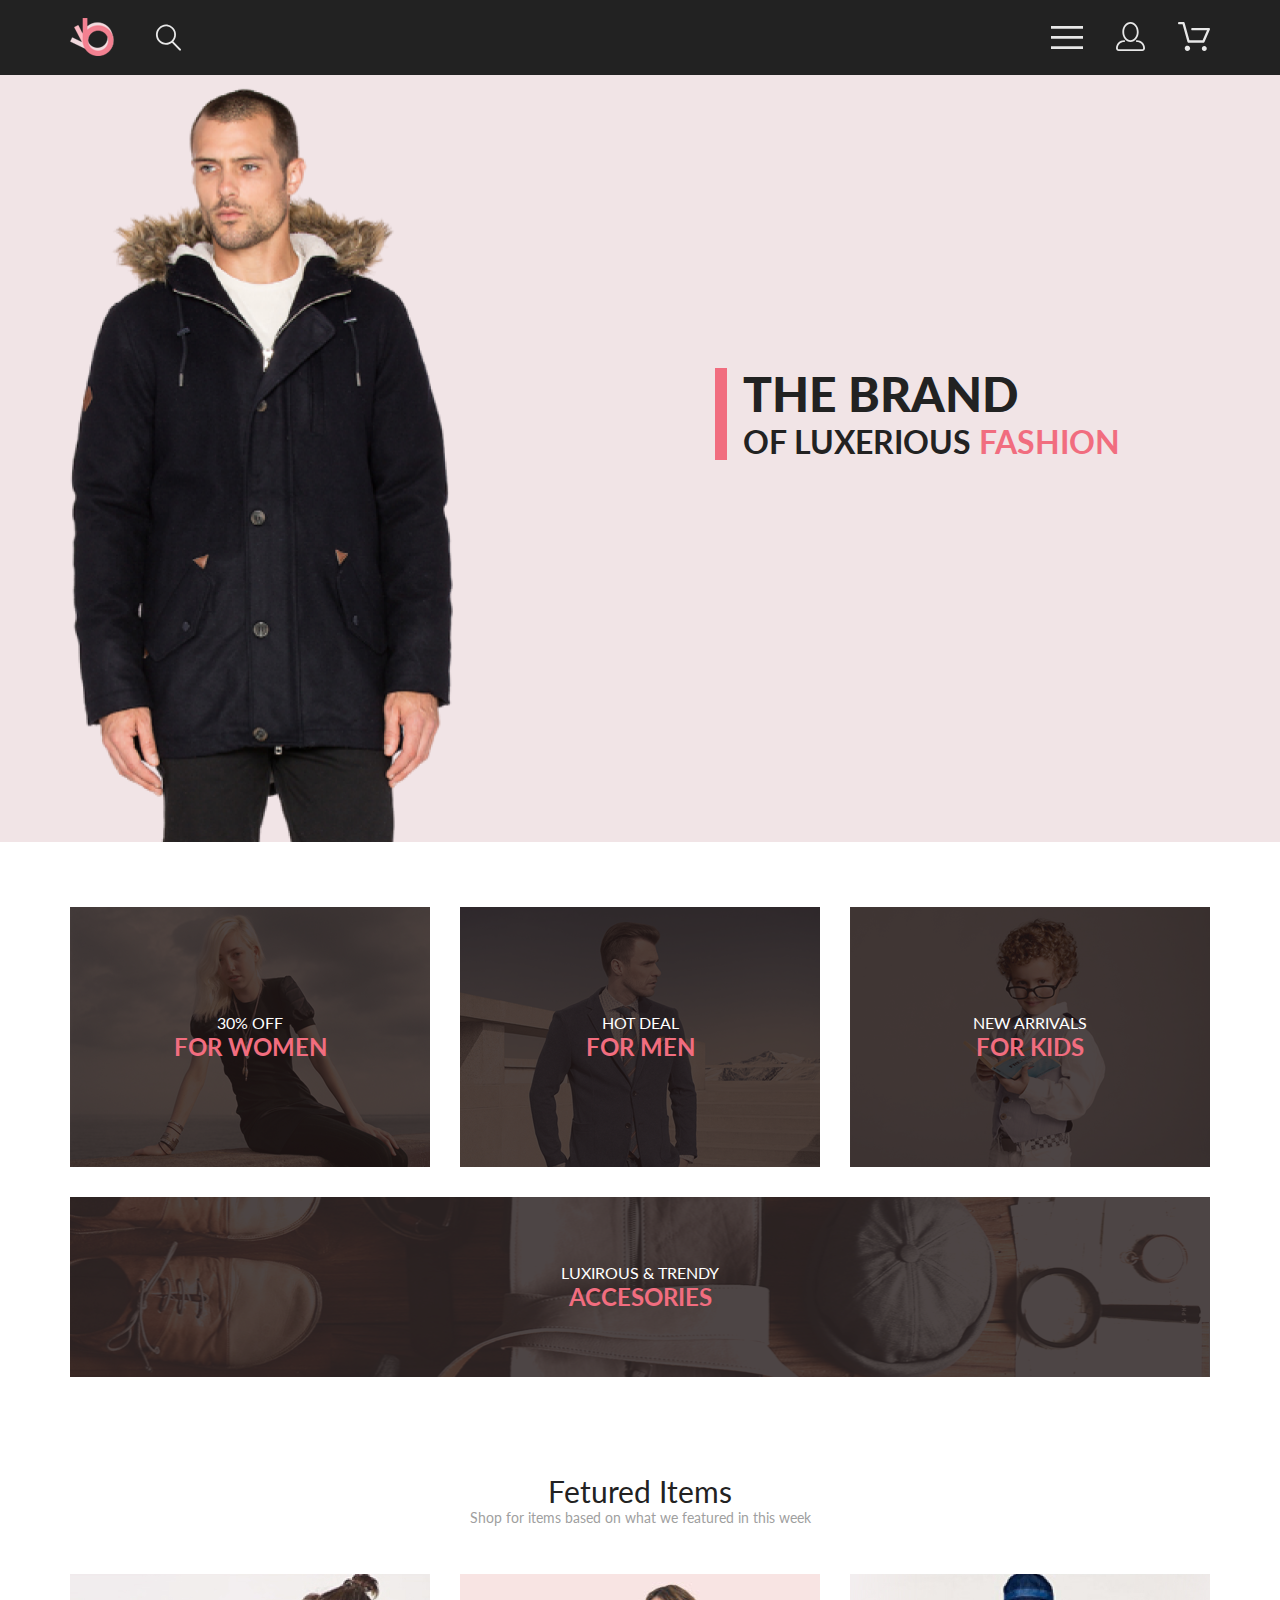
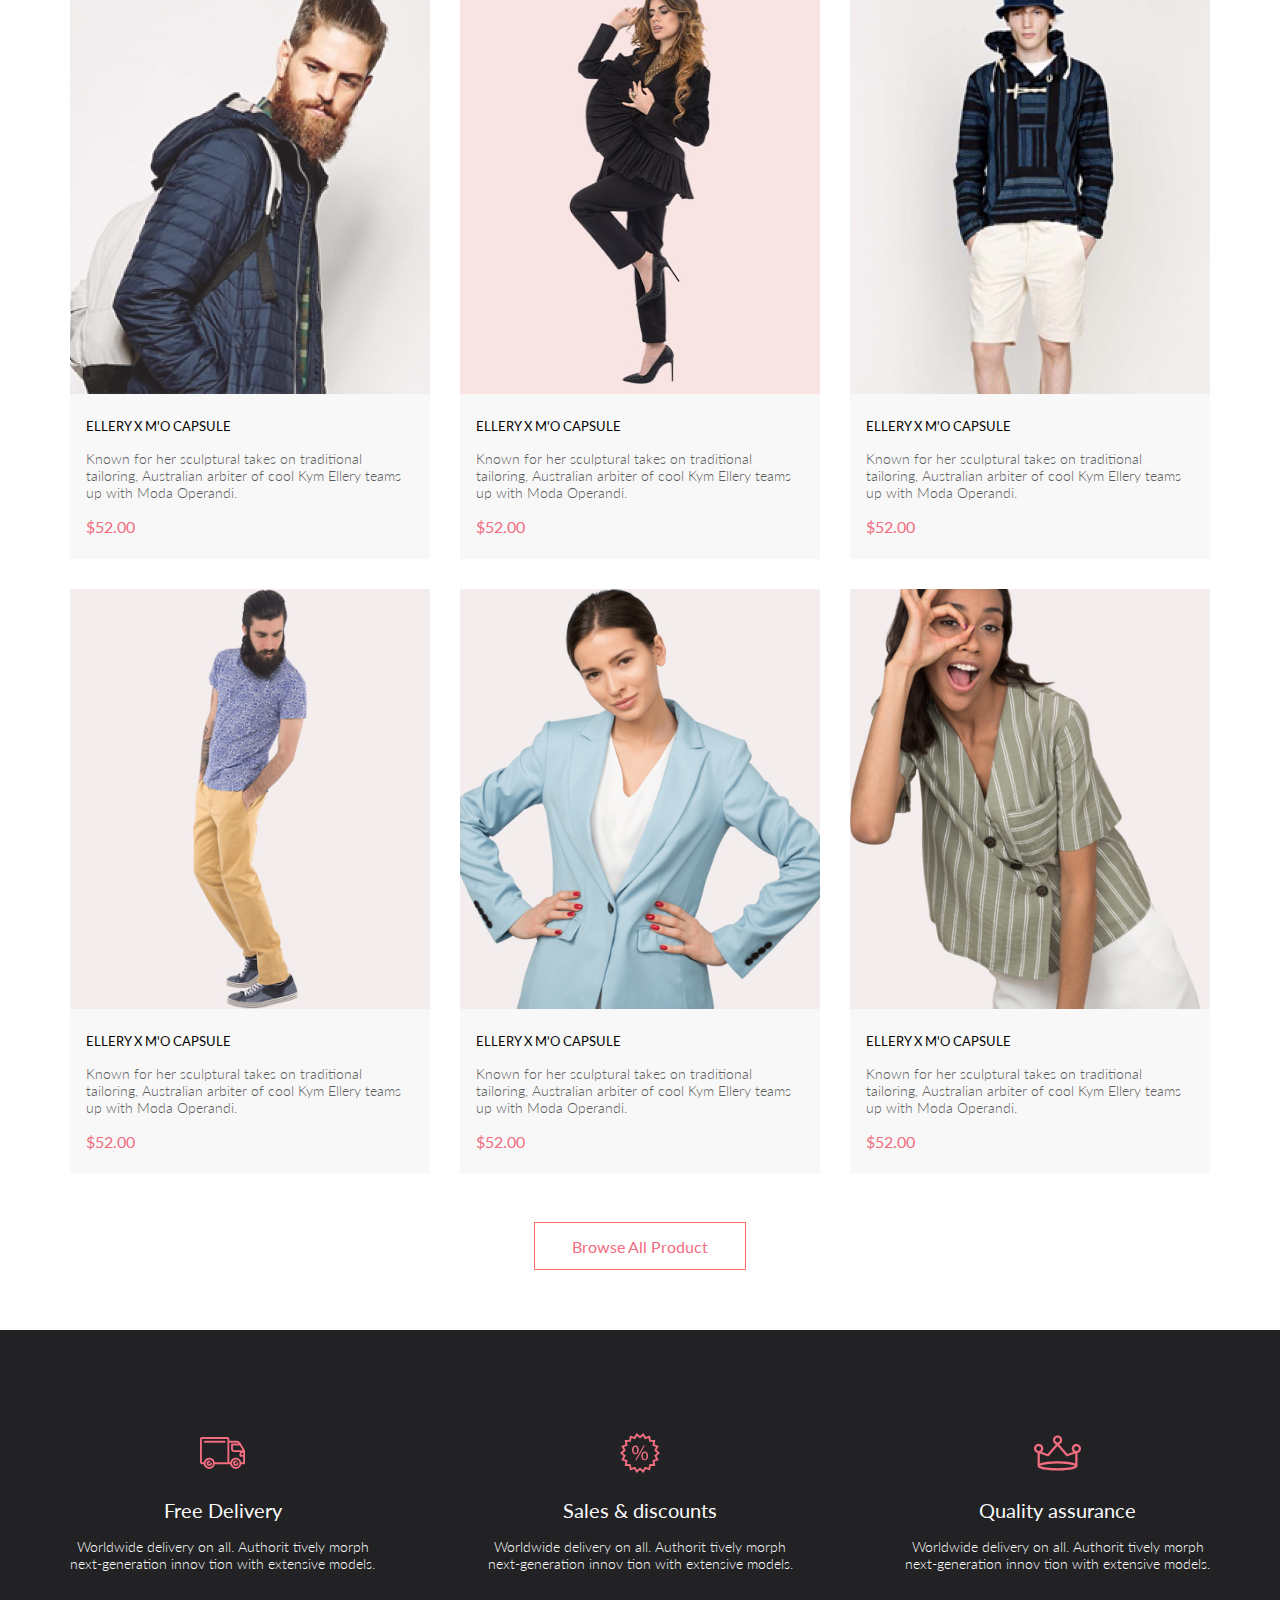
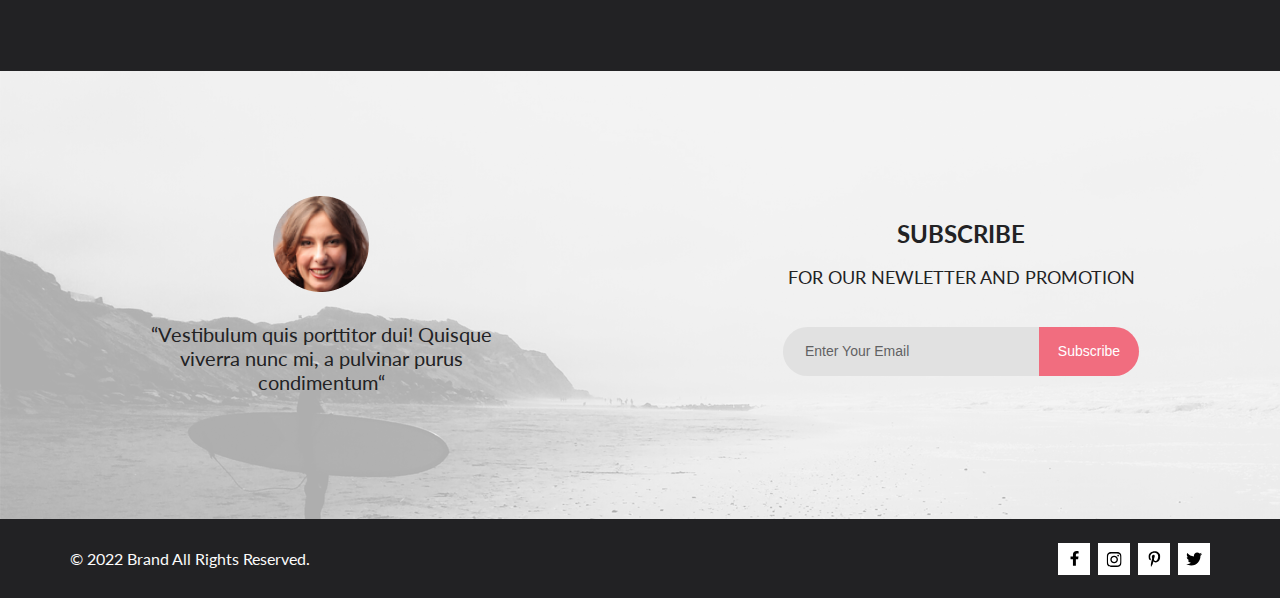
==== commit 6982328b: "desktop version added" ====
--- a/homework/index.html
+++ b/homework/index.html
@@ -202,38 +202,110 @@
         <footer class="general__footer">
             <section class="footer__info center">
                 <artticle class="footer__info__item">
-                    <svg width="46" height="32" viewBox="0 0 46 32" fill="none" xmlns="http://www.w3.org/2000/svg">
+                    <svg width="46" height="40" viewBox="0 0 46 32" fill="none" xmlns="http://www.w3.org/2000/svg">
                         <path d="M30.2868 27.2429H14.8098C14.6026 28.5509 13.9355 29.742 12.9285 30.6021C11.9215 31.4621 10.6406 31.9346 9.31633 31.9346C7.99203 31.9346 6.71117 31.4621 5.70415 30.6021C4.69713 29.742 4.03003 28.5509 3.82283 27.2429H1.88582C1.391 27.2397 0.91765 27.0404 0.569536 26.6887C0.221422 26.337 0.0269624 25.8618 0.0288259 25.3669V1.87695C0.0266969 1.38195 0.221028 0.906335 0.56917 0.554443C0.917313 0.202551 1.39082 0.00317363 1.88582 0H27.4368C27.9318 0.00317353 28.4051 0.202522 28.7531 0.554443C29.1011 0.906364 29.2952 1.38204 29.2928 1.87695V3.78198H36.4138C36.4942 3.78164 36.5742 3.79208 36.6518 3.81299C38.9518 4.01299 40.1088 5.2129 41.3288 7.2749L44.8878 13.3689C44.9727 13.5136 45.0176 13.6782 45.0178 13.8459V26.304C45.0189 26.5515 44.9216 26.7892 44.7475 26.9651C44.5733 27.141 44.3364 27.2406 44.0888 27.2419H41.2748C41.0676 28.5499 40.4005 29.741 39.3935 30.6011C38.3865 31.4611 37.1056 31.9336 35.7813 31.9336C34.457 31.9336 33.1762 31.4611 32.1691 30.6011C31.1621 29.741 30.495 28.5499 30.2878 27.2419L30.2868 27.2429ZM32.0648 26.304C32.0727 27.0369 32.2973 27.7511 32.7102 28.3567C33.1231 28.9623 33.706 29.4322 34.3854 29.7073C35.0649 29.9824 35.8105 30.0503 36.5284 29.9026C37.2464 29.7548 37.9046 29.398 38.4202 28.877C38.9358 28.3559 39.2857 27.6941 39.426 26.9746C39.5662 26.2551 39.4905 25.5103 39.2083 24.8337C38.9262 24.1572 38.4502 23.5794 37.8403 23.1729C37.2304 22.7663 36.5138 22.5491 35.7808 22.5488C34.7905 22.5552 33.8431 22.9543 33.1464 23.6582C32.4498 24.3621 32.0608 25.3136 32.0648 26.304ZM5.60085 26.304C5.60874 27.0369 5.83327 27.7511 6.2462 28.3567C6.65914 28.9623 7.24201 29.4322 7.92143 29.7073C8.60086 29.9824 9.34648 30.0503 10.0644 29.9026C10.7824 29.7548 11.4406 29.398 11.9562 28.877C12.4718 28.3559 12.8217 27.6941 12.962 26.9746C13.1022 26.2551 13.0265 25.5103 12.7443 24.8337C12.4622 24.1572 11.9862 23.5794 11.3763 23.1729C10.7664 22.7663 10.0498 22.5491 9.31682 22.5488C8.3263 22.5549 7.37866 22.9537 6.68181 23.6577C5.98496 24.3617 5.59585 25.3134 5.59984 26.304H5.60085ZM41.2728 25.366H43.1588V19.7478H40.4228C40.3002 19.7473 40.1789 19.7227 40.0659 19.6753C39.9528 19.6279 39.8502 19.5585 39.7639 19.4714C39.6776 19.3843 39.6094 19.281 39.563 19.1675C39.5167 19.054 39.4932 18.9324 39.4938 18.8098V16.9629C39.4935 16.2423 39.7691 15.5488 40.2638 15.0249H33.8848C33.8076 15.0248 33.7307 15.015 33.6558 14.9958C32.9511 14.933 32.2956 14.6081 31.819 14.0852C31.3423 13.5623 31.0793 12.8794 31.0818 12.1719V7.47192C31.0812 7.34927 31.1047 7.22758 31.151 7.11401C31.1973 7.00044 31.2656 6.89725 31.3519 6.81006C31.4381 6.72286 31.5407 6.6535 31.6538 6.60596C31.7669 6.55841 31.8882 6.53361 32.0108 6.53296H38.4938C38.1495 6.21428 37.7421 5.97123 37.2981 5.81982C36.854 5.66842 36.3831 5.61187 35.9158 5.65381H29.2928V25.3618H30.2868C30.494 24.0538 31.1611 22.8627 32.1682 22.0027C33.1752 21.1426 34.456 20.6702 35.7803 20.6702C37.1046 20.6702 38.3855 21.1426 39.3925 22.0027C40.3995 22.8627 41.0666 24.0538 41.2738 25.3618L41.2728 25.366ZM14.8088 25.366H27.4358V1.87598H1.88582V25.366H3.82283C4.03003 24.058 4.69713 22.8666 5.70415 22.0066C6.71117 21.1465 7.99203 20.6741 9.31633 20.6741C10.6406 20.6741 11.9215 21.1465 12.9285 22.0066C13.9355 22.8666 14.6026 24.058 14.8098 25.366H14.8088ZM41.3508 16.9658V17.875H43.1588V16.0278H42.2798C42.033 16.0294 41.7968 16.1288 41.6229 16.304C41.449 16.4792 41.3516 16.716 41.3518 16.9629L41.3508 16.9658ZM32.9378 12.1738C32.9368 12.4263 33.0359 12.6691 33.2134 12.8486C33.3909 13.0282 33.6324 13.13 33.8848 13.1318C33.9487 13.1316 34.0124 13.1384 34.0748 13.1519H42.5998L39.8339 8.41602H32.9338L32.9378 12.1738ZM33.0308 26.3059C33.0279 25.5734 33.3157 24.8695 33.8311 24.3489C34.3464 23.8283 35.0473 23.5333 35.7798 23.5288C36.0286 23.5288 36.2672 23.6278 36.4431 23.8037C36.619 23.9796 36.7178 24.218 36.7178 24.4668C36.7178 24.7156 36.619 24.9542 36.4431 25.1301C36.2672 25.306 36.0286 25.4048 35.7798 25.4048C35.6015 25.4032 35.4267 25.4548 35.2777 25.5527C35.1286 25.6507 35.012 25.7905 34.9427 25.9548C34.8733 26.1191 34.8544 26.3005 34.8882 26.4756C34.922 26.6507 35.0071 26.8118 35.1326 26.9385C35.2582 27.0651 35.4185 27.1516 35.5933 27.187C35.7681 27.2224 35.9494 27.2051 36.1144 27.1372C36.2793 27.0693 36.4203 26.9538 36.5196 26.8057C36.6188 26.6575 36.6718 26.4833 36.6718 26.3049C36.6718 26.0587 36.7696 25.8226 36.9438 25.6484C37.1179 25.4743 37.3541 25.3765 37.6003 25.3765C37.8466 25.3765 38.0828 25.4743 38.2569 25.6484C38.431 25.8226 38.5288 26.0587 38.5288 26.3049C38.5288 27.0343 38.2391 27.7338 37.7234 28.2495C37.2077 28.7652 36.5082 29.0549 35.7788 29.0549C35.0495 29.0549 34.35 28.7652 33.8343 28.2495C33.3186 27.7338 33.0288 27.0343 33.0288 26.3049L33.0308 26.3059ZM6.56682 26.3059C6.56389 25.5734 6.85171 24.8695 7.36708 24.3489C7.88245 23.8283 8.58329 23.5333 9.31584 23.5288C9.56462 23.5288 9.8032 23.6278 9.97911 23.8037C10.155 23.9796 10.2538 24.218 10.2538 24.4668C10.2538 24.7156 10.155 24.9542 9.97911 25.1301C9.8032 25.306 9.56462 25.4048 9.31584 25.4048C9.13751 25.4032 8.9627 25.4548 8.81365 25.5527C8.66459 25.6507 8.548 25.7905 8.47865 25.9548C8.40931 26.1191 8.39033 26.3005 8.42415 26.4756C8.45797 26.6507 8.54305 26.8118 8.6686 26.9385C8.79414 27.0651 8.95449 27.1516 9.12929 27.187C9.30409 27.2224 9.48546 27.2051 9.65038 27.1372C9.8153 27.0693 9.95634 26.9538 10.0556 26.8057C10.1548 26.6575 10.2078 26.4833 10.2078 26.3049C10.2078 26.0587 10.3057 25.8226 10.4798 25.6484C10.6539 25.4743 10.8901 25.3765 11.1363 25.3765C11.3826 25.3765 11.6188 25.4743 11.7929 25.6484C11.967 25.8226 12.0648 26.0587 12.0648 26.3049C12.0648 27.0343 11.7751 27.7338 11.2594 28.2495C10.7437 28.7652 10.0442 29.0549 9.31484 29.0549C8.58549 29.0549 7.88601 28.7652 7.37029 28.2495C6.85456 27.7338 6.56484 27.0343 6.56484 26.3049L6.56682 26.3059ZM4.70885 5.65991C4.46008 5.65991 4.22149 5.56116 4.04558 5.38525C3.86967 5.20934 3.77083 4.9707 3.77083 4.72192C3.77083 4.47315 3.86967 4.2345 4.04558 4.05859C4.22149 3.88268 4.46008 3.78394 4.70885 3.78394H24.6088C24.8576 3.78394 25.0962 3.88268 25.2721 4.05859C25.448 4.2345 25.5468 4.47315 25.5468 4.72192C25.5468 4.9707 25.448 5.20934 25.2721 5.38525C25.0962 5.56116 24.8576 5.65991 24.6088 5.65991H4.70885Z" fill="#F16D7F"/>
                     </svg>
+
                     <h6>Free Delivery</h6>
-                    <p>Worldwide delivery on all. Authorit tively morph next-generation innov tion with extensive models.</p>
+                    <p>Worldwide delivery on all. Authorit tively morph<br> next-generation innov tion with extensive models.</p>
                 </artticle>
 
                 <artticle class="footer__info__item">
-
+                    <svg width="40" height="40" viewBox="0 0 40 40" fill="none" xmlns="http://www.w3.org/2000/svg">
+                        <path d="M19.9939 37.0239L16.5229 39.9238L14.2349 36.0039L9.99487 37.5159L9.17285 33.0359L4.67987 32.991L5.41187 28.491L1.20386 26.8909L3.41388 22.925L-0.00012207 19.96L3.41187 16.9929L1.2019 13.0278L5.41089 11.428L4.67786 6.93286L9.17188 6.88892L9.9939 2.40894L14.2339 3.91992L16.5219 0L19.9929 2.8999L23.4639 0L25.7529 3.9209L29.9929 2.40894L30.8139 6.88989L35.3079 6.93481L34.5759 11.4299L38.7839 13.03L36.5739 16.9958L39.9859 19.9609L36.5739 22.928L38.7829 26.894L34.5739 28.4939L35.3069 32.988L30.8119 33.033L29.9909 37.5139L25.7529 36.0029L23.4639 39.9229L19.9939 37.0239ZM21.1999 35.541L22.9609 37.012L24.1219 35.022L24.9139 33.666L26.3819 34.189L28.5329 34.957L28.9499 32.6838L29.2349 31.1289L30.7959 31.113L33.0779 31.092L32.7059 28.8098L32.4519 27.25L33.9109 26.696L36.0449 25.8828L34.9249 23.873L34.1589 22.498L35.3419 21.4709L37.0759 19.9609L35.3429 18.4609L34.1599 17.4319L34.9259 16.0559L36.0469 14.0449L33.9129 13.2339L32.4539 12.6809L32.7089 11.1208L33.0809 8.83984L30.7989 8.81689L29.2389 8.80103L28.9539 7.24683L28.5379 4.97388L26.3859 5.74097L24.9179 6.26392L24.1249 4.90698L22.9629 2.91699L21.2009 4.38794L19.9958 5.39282L18.7909 4.38794L17.0299 2.91699L15.8689 4.90601L15.0769 6.26294L13.6078 5.73999L11.4579 4.97192L11.0399 7.24585L10.7549 8.80005L9.19489 8.81592L6.91388 8.83789L7.28589 11.1199L7.53986 12.678L6.08087 13.2329L3.94586 14.0439L5.06689 16.0549L5.83289 17.4299L4.6499 18.459L2.91589 19.967L4.64886 21.4739L5.83185 22.5029L5.06586 23.8779L3.94489 25.8879L6.07788 26.698L7.5379 27.2529L7.2829 28.812L6.91187 31.0959L9.19287 31.1189L10.7529 31.135L11.0379 32.6899L11.4549 34.9619L13.6069 34.1948L15.0759 33.6719L15.8679 35.0288L17.0299 37.019L18.7909 35.5479L19.9958 34.543L21.1999 35.541ZM21.3179 23.02C21.3179 20.093 22.8829 18.4648 24.7769 18.4648C26.7829 18.4648 28.0769 20.0279 28.0769 22.7949C28.0769 25.8539 26.4919 27.3718 24.6619 27.3718C22.8829 27.3718 21.3379 25.922 21.3179 23.02ZM22.8389 22.9319C22.8159 24.7829 23.5209 26.1899 24.7109 26.1899C25.9879 26.1899 26.5609 24.8049 26.5609 22.8899C26.5609 21.1249 26.0539 19.6528 24.7109 19.6528C23.4999 19.6488 22.8389 21.1029 22.8389 22.9309V22.9319ZM15.1938 27.332L23.6089 12.613H24.8419L16.4269 27.332H15.1938ZM11.9789 16.99C11.9789 14.09 13.5419 12.458 15.4369 12.458C17.4369 12.458 18.7629 14.022 18.7629 16.79C18.7629 19.848 17.1769 21.365 15.3269 21.365C13.5439 21.365 11.9999 19.915 11.9789 16.991V16.99ZM13.5209 16.9238C13.4769 18.7748 14.1618 20.1809 15.3708 20.1829C16.6479 20.1829 17.2209 18.7988 17.2209 16.8828C17.2209 15.1168 16.7139 13.645 15.3708 13.645C14.1618 13.642 13.5209 15.092 13.5209 16.925V16.9238Z" fill="#F16D7F"/>
+                    </svg>
+
+                    <h6>Sales & discounts</h6>
+                    <p>Worldwide delivery on all. Authorit tively morph<br> next-generation innov tion with extensive models.</p>
                 </artticle>
 
                 <artticle class="footer__info__item">
-
+                    <svg width="48" height="40" viewBox="0 0 48 35" fill="none" xmlns="http://www.w3.org/2000/svg">
+                        <path d="M42.393 8.53564C41.1766 8.52335 40.0049 8.99349 39.1342 9.84302C38.2635 10.6925 37.7647 11.8522 37.747 13.0686C37.7501 13.7086 37.8911 14.3405 38.1603 14.9211C38.4295 15.5018 38.8206 16.0176 39.3071 16.4336L33.4471 18.4888L25.1081 8.80566C26.0034 8.50693 26.7831 7.93646 27.3388 7.17358C27.8945 6.41071 28.1983 5.49331 28.2081 4.54956C28.1828 3.33432 27.6824 2.17743 26.814 1.3269C25.9457 0.476377 24.7785 0 23.563 0C22.3475 0 21.1804 0.476377 20.3121 1.3269C19.4437 2.17743 18.9432 3.33432 18.918 4.54956C18.9277 5.48395 19.2253 6.39274 19.7702 7.15186C20.3151 7.91097 21.0809 8.48368 21.9631 8.79175L13.611 18.4917L7.7531 16.4368C8.23917 16.0206 8.62989 15.5045 8.89873 14.9238C9.16757 14.3432 9.30822 13.7116 9.31108 13.0718C9.33412 12.195 9.10852 11.3296 8.66045 10.5757C8.21238 9.82172 7.56009 9.2099 6.77898 8.81104C5.99787 8.41217 5.11986 8.2424 4.24639 8.32153C3.37291 8.40067 2.53965 8.72555 1.84295 9.2583C1.14624 9.79105 0.614525 10.5101 0.309254 11.3323C0.00398245 12.1545 -0.0623783 13.0462 0.117848 13.9045C0.298073 14.7629 0.717494 15.5526 1.32769 16.1826C1.93788 16.8126 2.71394 17.2571 3.56609 17.4646V29.7556C3.57345 29.8376 3.59015 29.9184 3.61602 29.9966C3.58308 30.1233 3.56636 30.2538 3.56609 30.3848C3.56609 34.7968 21.485 34.9268 23.528 34.9268C25.571 34.9268 43.49 34.7978 43.49 30.3848C43.4893 30.2539 43.4725 30.1234 43.44 29.9966C43.4676 29.9189 43.4845 29.8379 43.49 29.7556V17.4646C44.5889 17.2244 45.5587 16.5828 46.2094 15.6653C46.8601 14.7478 47.1449 13.6204 47.0082 12.5039C46.8715 11.3874 46.323 10.3621 45.4701 9.62866C44.6173 8.89526 43.5214 8.50653 42.397 8.53857L42.393 8.53564ZM21.174 4.55176C21.1625 4.07755 21.2926 3.61062 21.5477 3.21069C21.8027 2.81076 22.1712 2.49591 22.606 2.3064C23.0408 2.11688 23.5223 2.06132 23.9889 2.14673C24.4555 2.23214 24.8861 2.45463 25.2256 2.78589C25.5652 3.11715 25.7982 3.542 25.8951 4.00635C25.9919 4.4707 25.9482 4.95345 25.7695 5.39282C25.5907 5.8322 25.2851 6.20831 24.8915 6.47314C24.498 6.73798 24.0345 6.8795 23.5601 6.87964C22.9354 6.88605 22.3335 6.64481 21.8863 6.2085C21.4391 5.77218 21.183 5.17647 21.174 4.55176ZM13.584 20.8276C13.801 20.9026 14.0353 20.9113 14.2573 20.8525C14.4792 20.7938 14.6786 20.6701 14.83 20.4976L23.5301 10.3977L32.23 20.4976C32.3812 20.6702 32.5804 20.7938 32.8022 20.8528C33.0239 20.9117 33.2581 20.9033 33.475 20.8286L41.2331 18.1038V28.0408C36.3481 25.9188 25.124 25.8406 23.533 25.8406C21.942 25.8406 10.7141 25.9198 5.83306 28.0408V18.1038L13.584 20.8276ZM23.527 32.7166C14.827 32.7166 9.27802 31.7057 6.97002 30.8547C6.61895 30.7373 6.28322 30.578 5.97002 30.3806C6.69202 29.8596 9.03109 29.1487 12.9361 28.6487C19.9715 27.844 27.0756 27.844 34.111 28.6487C38.011 29.1487 40.3561 29.8596 41.0761 30.3806C40.7654 30.5794 40.4312 30.7388 40.0811 30.8547C37.7791 31.7037 32.235 32.7166 23.527 32.7166ZM2.28008 13.0686C2.26895 12.5945 2.39939 12.1279 2.65471 11.7283C2.91003 11.3286 3.27866 11.0139 3.71355 10.8247C4.14844 10.6355 4.62977 10.5801 5.09624 10.6658C5.56271 10.7514 5.99313 10.9743 6.33245 11.3057C6.67176 11.637 6.90458 12.0618 7.00127 12.5261C7.09797 12.9904 7.05412 13.4731 6.87529 13.9124C6.69647 14.3516 6.39074 14.7277 5.99724 14.9924C5.60374 15.2572 5.14033 15.3986 4.66607 15.3987C4.04091 15.4054 3.43856 15.1638 2.99126 14.7271C2.54396 14.2903 2.28825 13.6937 2.28008 13.0686ZM42.393 15.3987C41.935 15.3875 41.4906 15.2414 41.1152 14.9788C40.7398 14.7162 40.4501 14.3487 40.2825 13.9224C40.1149 13.496 40.0768 13.0297 40.1729 12.5818C40.269 12.1339 40.4952 11.7241 40.8229 11.4041C41.1507 11.084 41.5656 10.8677 42.0157 10.7822C42.4658 10.6968 42.931 10.7459 43.3533 10.9236C43.7756 11.1013 44.1361 11.3997 44.3897 11.7812C44.6433 12.1628 44.7788 12.6105 44.7791 13.0686C44.7704 13.6935 44.5144 14.2895 44.0672 14.7261C43.62 15.1626 43.0179 15.4041 42.393 15.3977V15.3987Z" fill="#F16D7F"/>
+                    </svg>
+                        
+                    <h6>Quality assurance</h6>
+                    <p>Worldwide delivery on all. Authorit tively morph<br> next-generation innov tion with extensive models.</p>
                 </artticle>
             </section>
 
             <section class="footer__subscribe">
-                <div class="footer__sub__leftbox">
-
+                <div class="footer__subscribe__overlay">
+                    <div class="footer__sub__leftbox">
+                        <img src="img/footer__sub__photo.png" alt="" class="footer__sub__photo">
+                        <p>“Vestibulum quis porttitor dui! Quisque viverra nunc mi, a pulvinar purus condimentum“</p>
+                    </div>
+    
+                    <div class="footer__sub__rightbox">
+                        <h5>SUBSCRIBE<br><span>FOR OUR NEWLETTER AND PROMOTION</span></h5>
+
+                        <form action="#" class="footer__sub__input">
+                            <input type="email" placeholder="Enter Your Email">
+                            <button type="submit"><p>Subscribe</p></button>
+                        </form>
+                        
+                    </div>
                 </div>
-
-                <div class="footer__sub__rightbox">
+            </section>
+
+            <section class="footer__rights center">
+                <div class="footer__rights__leftbox">
+                    <p>© 2022 Brand All Rights Reserved.</p>
+                </div>
+
+                <div class="footer__rights__rightbox">
+                    <div class="linkbox">
+                        <a href="#">
+                            <svg width="11" height="16" viewBox="0 0 11 16" fill="none" xmlns="http://www.w3.org/2000/svg">
+                            <path d="M9.08836 8.28L9.50686 5.61602H6.89022V3.88729C6.89022 3.15847 7.25574 2.44806 8.42765 2.44806H9.61722V0.179975C9.61722 0.179975 8.53772 0 7.50561 0C5.35073 0 3.9422 1.27593 3.9422 3.5857V5.61602H1.54688V8.28H3.9422V14.72H6.89022V8.28H9.08836Z" fill="black"/>
+                            </svg>
+                        </a>
+                    </div>
                     
-                </div>
-            </section>
-
-            <section class="footer__rights">
-                <div class="footer__rights__leftbox">
-
-                </div>
-
-                <div class="footer__rights__rightbox">
+                    <div class="linkbox">
+                        <a href="#">
+                            <svg width="16" height="17" viewBox="0 0 16 17" fill="none" xmlns="http://www.w3.org/2000/svg">
+                                <g clip-path="url(#clip0_190_1610)">
+                                <path d="M8.13677 4.68162C6.02163 4.68162 4.31555 6.38494 4.31555 8.49666C4.31555 10.6084 6.02163 12.3117 8.13677 12.3117C10.2519 12.3117 11.958 10.6084 11.958 8.49666C11.958 6.38494 10.2519 4.68162 8.13677 4.68162ZM8.13677 10.9769C6.76991 10.9769 5.65248 9.86463 5.65248 8.49666C5.65248 7.12869 6.76658 6.01639 8.13677 6.01639C9.50695 6.01639 10.6211 7.12869 10.6211 8.49666C10.6211 9.86463 9.50363 10.9769 8.13677 10.9769ZM13.0056 4.52557C13.0056 5.02029 12.6065 5.41541 12.1143 5.41541C11.6188 5.41541 11.223 5.01697 11.223 4.52557C11.223 4.03416 11.6221 3.63572 12.1143 3.63572C12.6065 3.63572 13.0056 4.03416 13.0056 4.52557ZM15.5364 5.42869C15.4799 4.2367 15.2072 3.18084 14.3325 2.31092C13.4612 1.441 12.4036 1.16873 11.2097 1.10897C9.9792 1.03924 6.29101 1.03924 5.0605 1.10897C3.8699 1.16541 2.81233 1.43768 1.93768 2.3076C1.06302 3.17752 0.793639 4.23338 0.733776 5.42537C0.663937 6.65389 0.663937 10.3361 0.733776 11.5646C0.790313 12.7566 1.06302 13.8125 1.93768 14.6824C2.81233 15.5523 3.86658 15.8246 5.0605 15.8844C6.29101 15.9541 9.9792 15.9541 11.2097 15.8844C12.4036 15.8279 13.4612 15.5556 14.3325 14.6824C15.2039 13.8125 15.4766 12.7566 15.5364 11.5646C15.6063 10.3361 15.6063 6.65721 15.5364 5.42869ZM13.9468 12.8828C13.6874 13.5336 13.1852 14.0349 12.53 14.2972C11.5489 14.6857 9.22094 14.5961 8.13677 14.5961C7.05259 14.5961 4.72128 14.6824 3.74353 14.2972C3.09169 14.0383 2.58951 13.5369 2.32678 12.8828C1.93768 11.9033 2.02747 9.57908 2.02747 8.49666C2.02747 7.41424 1.941 5.0867 2.32678 4.11053C2.58619 3.45975 3.08837 2.95838 3.74353 2.69608C4.72461 2.3076 7.05259 2.39725 8.13677 2.39725C9.22094 2.39725 11.5523 2.31092 12.53 2.69608C13.1818 2.95506 13.684 3.45643 13.9468 4.11053C14.3359 5.09002 14.2461 7.41424 14.2461 8.49666C14.2461 9.57908 14.3359 11.9066 13.9468 12.8828Z" fill="black"/>
+                                </g>
+                                <defs>
+                                <clipPath id="clip0_190_1610">
+                                <rect width="14.8991" height="17" fill="white" transform="translate(0.68396)"/>
+                                </clipPath>
+                                </defs>
+                            </svg>
+                        </a>
+                    </div>
+                    
+                    <div class="linkbox">
+                        <a href="#">
+                            <svg width="13" height="16" viewBox="0 0 13 16" fill="none" xmlns="http://www.w3.org/2000/svg">
+                                <g clip-path="url(#clip0_190_1618)">
+                                <path d="M6.7402 0.203125C3.55552 0.203125 0.408081 2.34063 0.408081 5.8C0.408081 8 1.63726 9.25 2.38221 9.25C2.68951 9.25 2.86643 8.3875 2.86643 8.14375C2.86643 7.85313 2.13079 7.23438 2.13079 6.025C2.13079 3.5125 4.03043 1.73125 6.48878 1.73125C8.60259 1.73125 10.167 2.94062 10.167 5.1625C10.167 6.82187 9.50585 9.93437 7.3641 9.93437C6.59121 9.93437 5.93006 9.37187 5.93006 8.56563C5.93006 7.38438 6.74951 6.24062 6.74951 5.02187C6.74951 2.95312 3.83487 3.32812 3.83487 5.82812C3.83487 6.35313 3.90006 6.93437 4.13286 7.4125C3.70451 9.26875 2.82919 12.0344 2.82919 13.9469C2.82919 14.5375 2.91299 15.1188 2.96886 15.7094C3.0744 15.8281 3.02163 15.8156 3.18304 15.7563C4.74744 13.6 4.69157 13.1781 5.39928 10.3562C5.78107 11.0875 6.76814 11.4812 7.55034 11.4812C10.8468 11.4812 12.3274 8.24688 12.3274 5.33125C12.3274 2.22813 9.66415 0.203125 6.7402 0.203125Z" fill="black"/>
+                                </g>
+                                <defs>
+                                <clipPath id="clip0_190_1618">
+                                <rect width="11.9193" height="16" fill="white" transform="translate(0.408081)"/>
+                                </clipPath>
+                                </defs>
+                            </svg> 
+                        </a>
+                    </div>
+                    
+                    <div class="linkbox">
+                        <a href="#">
+                            <svg width="17" height="16" viewBox="0 0 17 16" fill="none" xmlns="http://www.w3.org/2000/svg">
+                                <g clip-path="url(#clip0_190_1614)">
+                                <path d="M14.4181 4.74107C14.4281 4.88319 14.4281 5.02535 14.4281 5.16747C14.4281 9.50247 11.1509 14.4974 5.16096 14.4974C3.31558 14.4974 1.60132 13.9593 0.159302 13.0253C0.421495 13.0558 0.673569 13.0659 0.94585 13.0659C2.46851 13.0659 3.8702 12.5482 4.98953 11.6649C3.5576 11.6345 2.3576 10.6903 1.94415 9.39081C2.14585 9.42125 2.34751 9.44156 2.5593 9.44156C2.85172 9.44156 3.14418 9.40094 3.41643 9.32991C1.92401 9.02531 0.80465 7.70553 0.80465 6.11163V6.07103C1.23825 6.31469 1.74249 6.46697 2.2769 6.48725C1.39959 5.89841 0.824826 4.89335 0.824826 3.75628C0.824826 3.14716 0.98614 2.58878 1.26851 2.10147C2.87187 4.09131 5.28195 5.39078 7.98443 5.53294C7.93403 5.28928 7.90376 5.0355 7.90376 4.78169C7.90376 2.97457 9.35586 1.5025 11.1609 1.5025C12.0987 1.5025 12.9457 1.89844 13.5407 2.53803C14.2768 2.39591 14.9827 2.12178 15.6079 1.74616C15.3659 2.5076 14.8516 3.14719 14.176 3.55325C14.8315 3.48222 15.4668 3.29944 16.0516 3.04566C15.608 3.69538 15.0533 4.27403 14.4181 4.74107Z" fill="black"/>
+                                </g>
+                                <defs>
+                                <clipPath id="clip0_190_1614">
+                                <rect width="15.8924" height="16" fill="white" transform="translate(0.159302)"/>
+                                </clipPath>
+                                </defs>
+                            </svg>
+                        </a>
+                    </div>
 
                 </div>
             </section>
--- a/homework/style.css
+++ b/homework/style.css
@@ -159,15 +159,16 @@
 .category__overlay {
     width: 100%;
     height: 100%;
-    background-color: rgba(33, 22, 22, 0.7);
+    background-color: rgba(33, 22, 22, 0.8);
     display: flex;
     justify-content: center;
     align-items: center;
     flex-direction: column;
+    transition: all .3s;
 }
 
 .category__overlay:hover {
-    background-color: rgba(33, 22, 22, 0.55);
+    background-color: rgba(33, 22, 22, 0.6);
 }
 
 .category__bottom__items{
@@ -274,7 +275,7 @@
     bottom: 0;
     background: rgba(58, 56, 56, 0.86);
     opacity: 0;
-    transition: opacity 0.8s;
+    transition: opacity 0.5s;
     display: flex;
     justify-content: center;
     align-items: center;
@@ -327,12 +328,25 @@
     background: none;
     border: 1px solid #FF6A6A;
     align-self: center;
-}
+    transition: all .3s;
+}
+
+.gallery__button:hover {
+    background-color:  #FF6A6A;
+}
+
+.gallery__button:hover h6{
+    color: #FFF;
+}
+
 
 
 .footer__info {
     height: 341px;
     background-color: #222224;
+    display: flex;
+    gap: 30px;
+    justify-content: space-between;
 }
 
 .footer__info__item {
@@ -351,6 +365,7 @@
     font-style: normal;
     font-weight: 400;
     line-height: normal;
+    margin-top: 9px;
 }
 
 .footer__info__item p{
@@ -362,6 +377,163 @@
     font-weight: 300;
     line-height: normal;
 }
+
+
+.footer__subscribe {
+    height: 448px;
+    background: url(img/footer__sub__background.jpg);
+    background-size: cover;
+    position: relative;
+}
+
+.footer__subscribe__overlay {
+    position: absolute;
+    width: 100%;
+    height: 100%;
+    top: 0;
+    left: 0;
+    right: 0;
+    bottom: 0;
+    background: rgba(244, 244, 244, 0.70);
+    display: flex;
+    align-items: center;
+    justify-content: space-around;
+}
+
+
+.footer__sub__leftbox {
+    max-width: 360px;
+    display: flex;
+    flex-direction: column;
+    gap: 30px;
+    align-items: center;
+
+}
+
+.footer__sub__leftbox img{
+    max-width: 96px;
+}
+
+.footer__sub__leftbox p {
+    color: #222224;
+    text-align: center;
+    font-family: Lato;
+    font-size: 20px;
+    font-style: normal;
+    font-weight: 400;
+    line-height: normal;
+}
+
+
+.footer__sub__rightbox {
+    display: flex;
+    flex-direction: column;
+    gap: 32px;
+}
+
+.footer__sub__rightbox h5 {
+    color: #222224;
+    text-align: center;
+    font-family: Lato;
+    font-size: 24px;
+    font-style: normal;
+    font-weight: 700;
+    line-height: 167.2%; /* 40.128px */
+}
+
+.footer__sub__rightbox span {
+    color: #222224;
+    font-family: Lato;
+    font-size: 18px;
+    font-style: normal;
+    font-weight: 400;
+    line-height: 167.2%;
+}
+
+.footer__sub__input {
+    display: flex;
+    flex-direction: row;
+    gap: 0;
+}
+
+.footer__sub__input input {
+    width: 256px;
+    height: 49px;
+    background-color: #E1E1E1;
+    border: none;
+    border-radius: 30px 0px 0px 30px;
+  }
+
+.footer__sub__input input::placeholder {
+    padding-left: 22px;
+    color: #222224;
+    font-size: 14px;
+    font-style: normal;
+    font-weight: 400;
+    line-height: normal;
+    opacity: 0.671;
+}
+
+.footer__sub__input button{
+    width: 100px;
+    height: 49px;
+    background-color: #F16D7F;
+    border: none;
+    border-radius: 0 30px 30px 0;
+}
+
+.footer__sub__input p{
+    color: #FFF;
+    text-align: center;
+    font-size: 14px;
+    font-style: normal;
+    font-weight: 400;
+    line-height: normal;
+}
+
+.footer__rights {
+    height: 79px;
+    background-color: #222224;
+    display: flex;
+    justify-content: space-between;
+    align-items: center;
+}
+
+.footer__rights p {
+    color: #FBFBFB;
+    font-family: Lato;
+    font-size: 16px;
+    font-style: normal;
+    font-weight: 400;
+    line-height: normal;
+}
+
+.footer__rights__rightbox {
+    display: flex;
+    gap: 8px;
+}
+
+.linkbox {
+    width: 32px;
+    height: 32px;
+    background-color: #FFF;
+    display: flex;
+    justify-content: center;
+}
+
+.linkbox svg{
+    padding: 8px 0;
+}
+
+.linkbox:hover {
+    background-color: #F16D7F;
+}
+
+.linkbox:hover svg path {
+    fill: #fff;
+}
+
+
 
 
 @media (max-width: 1024px) {
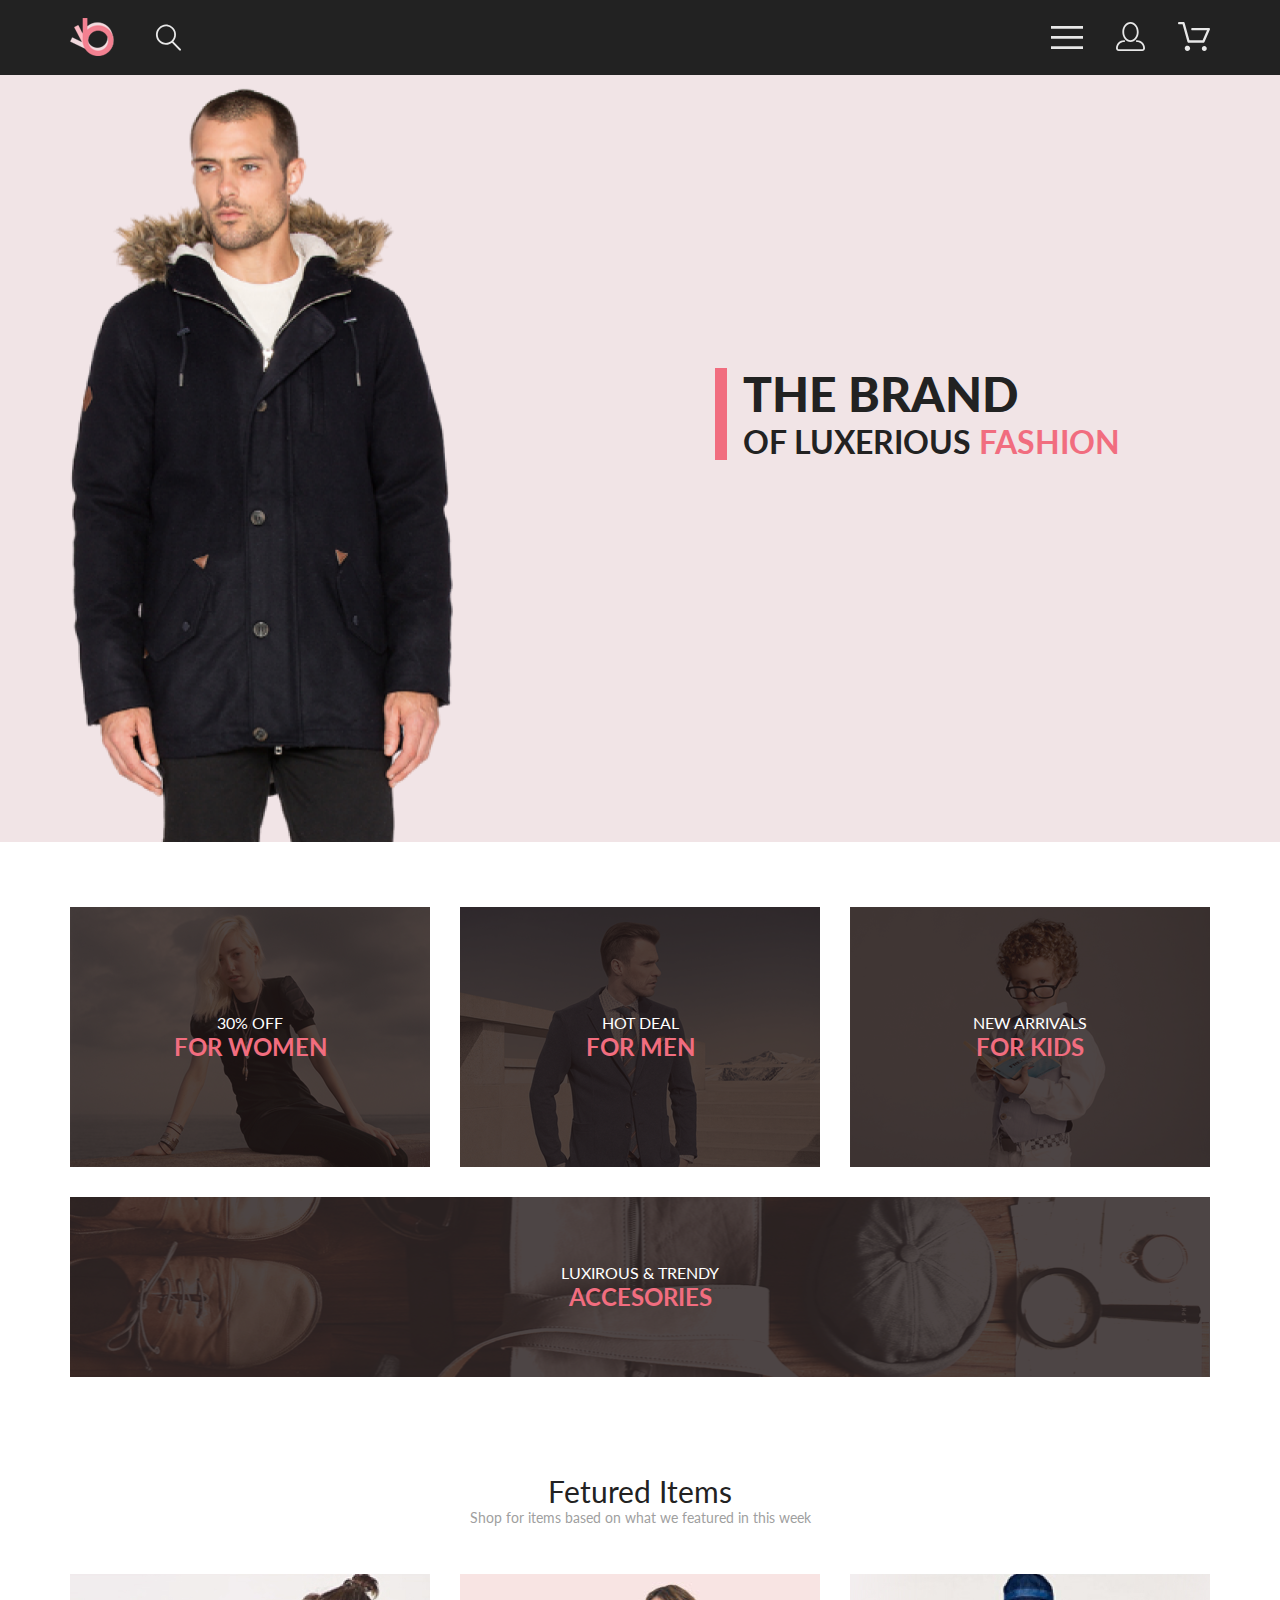
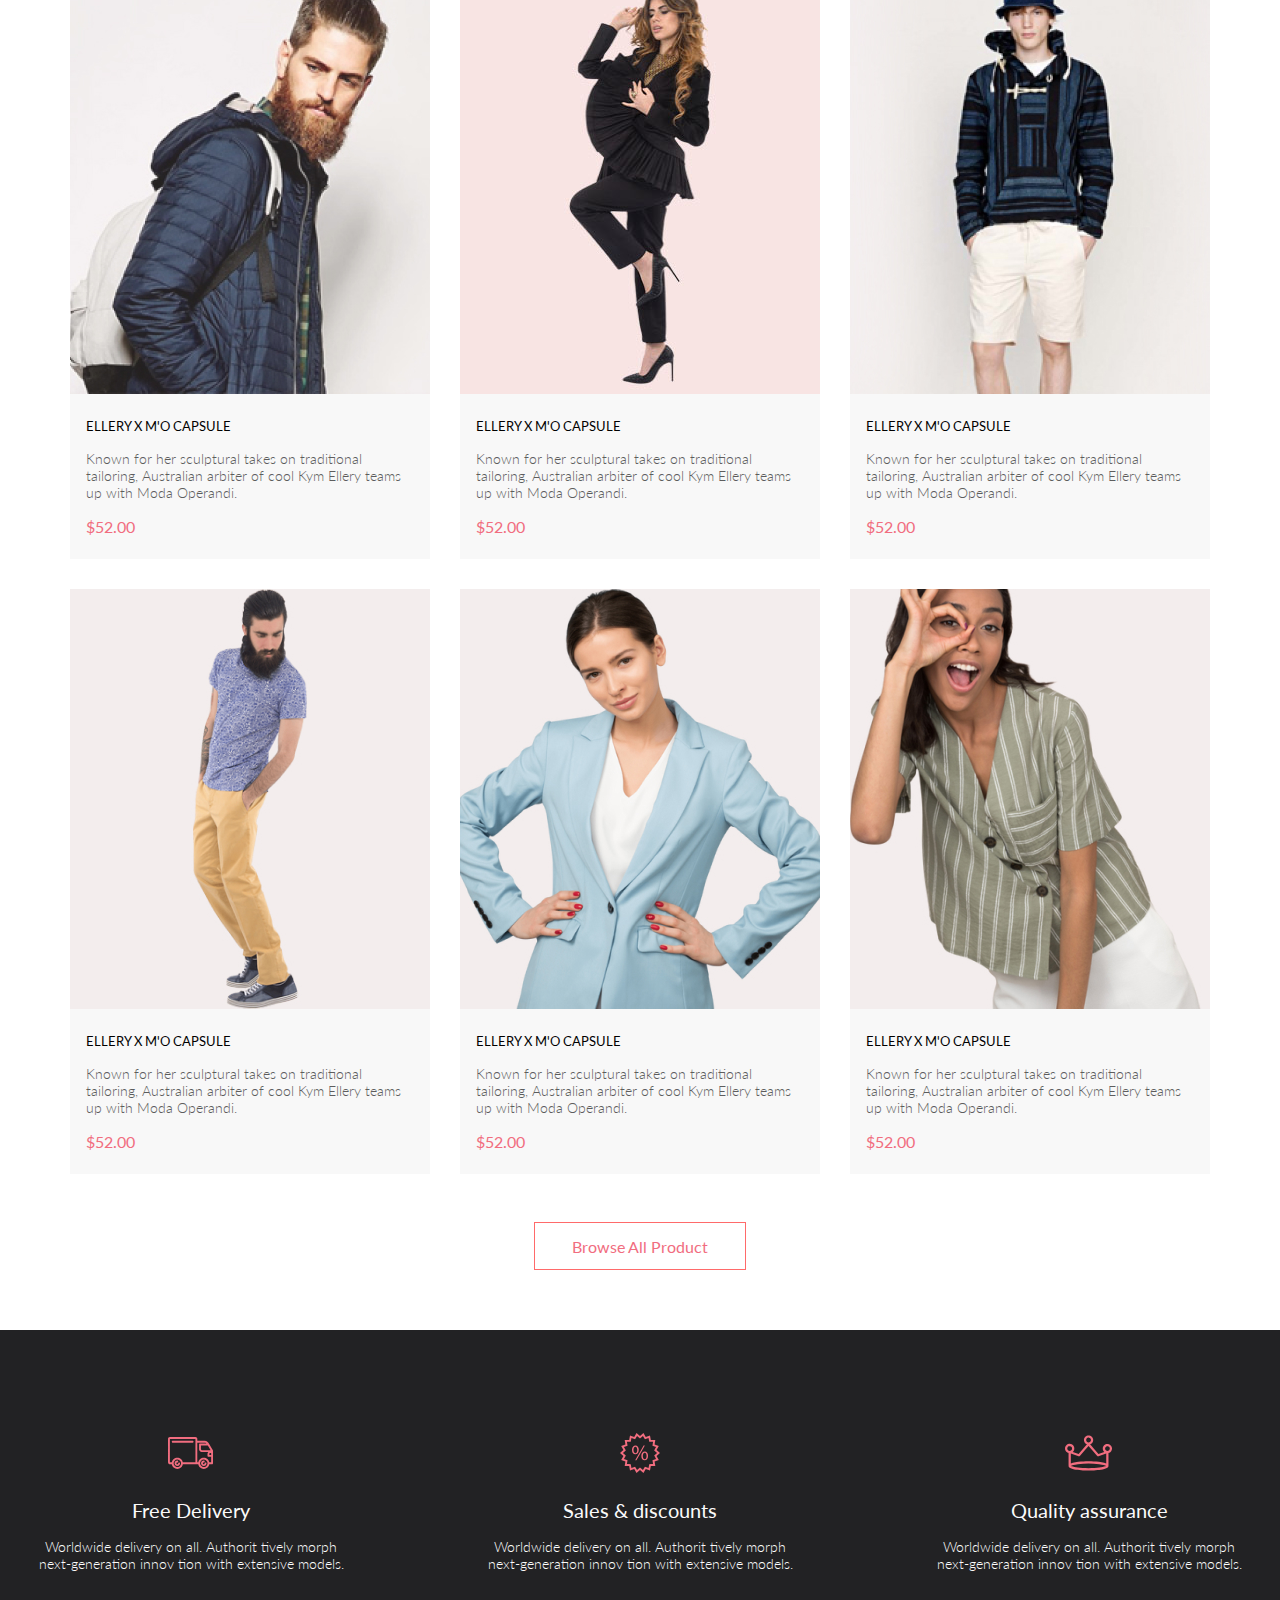
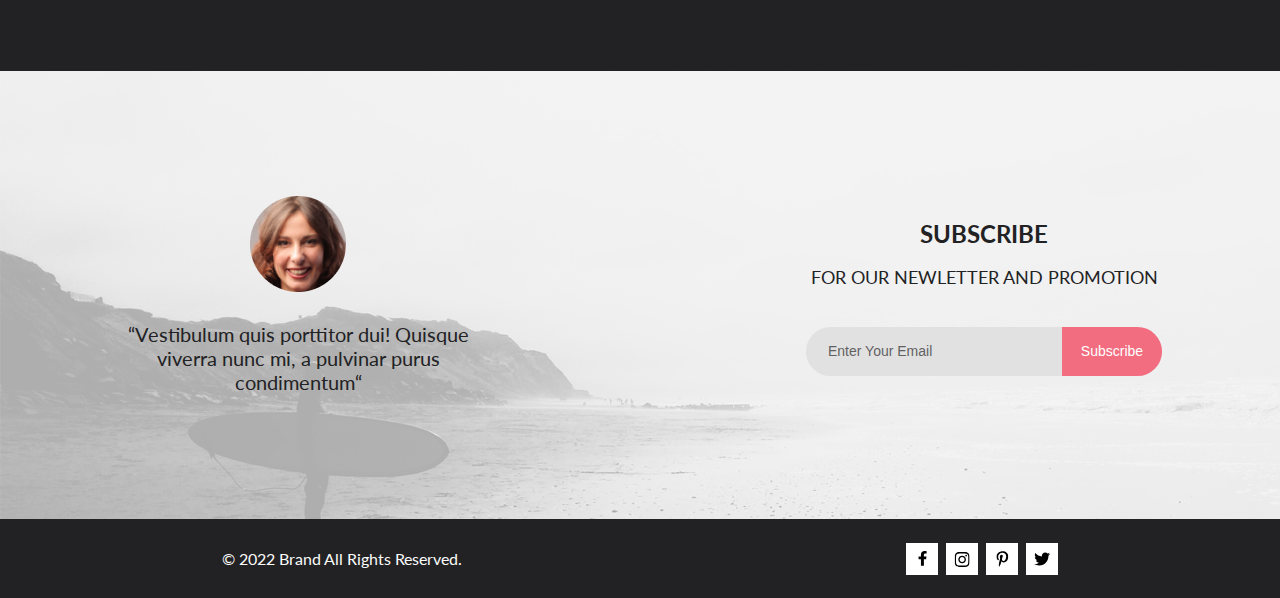
==== commit db3a3288: "the 7th seminar homework added" ====
--- a/homework/index.html
+++ b/homework/index.html
@@ -200,9 +200,9 @@
         </section>
 
         <footer class="general__footer">
-            <section class="footer__info center">
+            <section class="footer__info">
                 <artticle class="footer__info__item">
-                    <svg width="46" height="40" viewBox="0 0 46 32" fill="none" xmlns="http://www.w3.org/2000/svg">
+                    <svg id="icon__truck" width="46" height="40" viewBox="0 0 46 32" fill="none" xmlns="http://www.w3.org/2000/svg">
                         <path d="M30.2868 27.2429H14.8098C14.6026 28.5509 13.9355 29.742 12.9285 30.6021C11.9215 31.4621 10.6406 31.9346 9.31633 31.9346C7.99203 31.9346 6.71117 31.4621 5.70415 30.6021C4.69713 29.742 4.03003 28.5509 3.82283 27.2429H1.88582C1.391 27.2397 0.91765 27.0404 0.569536 26.6887C0.221422 26.337 0.0269624 25.8618 0.0288259 25.3669V1.87695C0.0266969 1.38195 0.221028 0.906335 0.56917 0.554443C0.917313 0.202551 1.39082 0.00317363 1.88582 0H27.4368C27.9318 0.00317353 28.4051 0.202522 28.7531 0.554443C29.1011 0.906364 29.2952 1.38204 29.2928 1.87695V3.78198H36.4138C36.4942 3.78164 36.5742 3.79208 36.6518 3.81299C38.9518 4.01299 40.1088 5.2129 41.3288 7.2749L44.8878 13.3689C44.9727 13.5136 45.0176 13.6782 45.0178 13.8459V26.304C45.0189 26.5515 44.9216 26.7892 44.7475 26.9651C44.5733 27.141 44.3364 27.2406 44.0888 27.2419H41.2748C41.0676 28.5499 40.4005 29.741 39.3935 30.6011C38.3865 31.4611 37.1056 31.9336 35.7813 31.9336C34.457 31.9336 33.1762 31.4611 32.1691 30.6011C31.1621 29.741 30.495 28.5499 30.2878 27.2419L30.2868 27.2429ZM32.0648 26.304C32.0727 27.0369 32.2973 27.7511 32.7102 28.3567C33.1231 28.9623 33.706 29.4322 34.3854 29.7073C35.0649 29.9824 35.8105 30.0503 36.5284 29.9026C37.2464 29.7548 37.9046 29.398 38.4202 28.877C38.9358 28.3559 39.2857 27.6941 39.426 26.9746C39.5662 26.2551 39.4905 25.5103 39.2083 24.8337C38.9262 24.1572 38.4502 23.5794 37.8403 23.1729C37.2304 22.7663 36.5138 22.5491 35.7808 22.5488C34.7905 22.5552 33.8431 22.9543 33.1464 23.6582C32.4498 24.3621 32.0608 25.3136 32.0648 26.304ZM5.60085 26.304C5.60874 27.0369 5.83327 27.7511 6.2462 28.3567C6.65914 28.9623 7.24201 29.4322 7.92143 29.7073C8.60086 29.9824 9.34648 30.0503 10.0644 29.9026C10.7824 29.7548 11.4406 29.398 11.9562 28.877C12.4718 28.3559 12.8217 27.6941 12.962 26.9746C13.1022 26.2551 13.0265 25.5103 12.7443 24.8337C12.4622 24.1572 11.9862 23.5794 11.3763 23.1729C10.7664 22.7663 10.0498 22.5491 9.31682 22.5488C8.3263 22.5549 7.37866 22.9537 6.68181 23.6577C5.98496 24.3617 5.59585 25.3134 5.59984 26.304H5.60085ZM41.2728 25.366H43.1588V19.7478H40.4228C40.3002 19.7473 40.1789 19.7227 40.0659 19.6753C39.9528 19.6279 39.8502 19.5585 39.7639 19.4714C39.6776 19.3843 39.6094 19.281 39.563 19.1675C39.5167 19.054 39.4932 18.9324 39.4938 18.8098V16.9629C39.4935 16.2423 39.7691 15.5488 40.2638 15.0249H33.8848C33.8076 15.0248 33.7307 15.015 33.6558 14.9958C32.9511 14.933 32.2956 14.6081 31.819 14.0852C31.3423 13.5623 31.0793 12.8794 31.0818 12.1719V7.47192C31.0812 7.34927 31.1047 7.22758 31.151 7.11401C31.1973 7.00044 31.2656 6.89725 31.3519 6.81006C31.4381 6.72286 31.5407 6.6535 31.6538 6.60596C31.7669 6.55841 31.8882 6.53361 32.0108 6.53296H38.4938C38.1495 6.21428 37.7421 5.97123 37.2981 5.81982C36.854 5.66842 36.3831 5.61187 35.9158 5.65381H29.2928V25.3618H30.2868C30.494 24.0538 31.1611 22.8627 32.1682 22.0027C33.1752 21.1426 34.456 20.6702 35.7803 20.6702C37.1046 20.6702 38.3855 21.1426 39.3925 22.0027C40.3995 22.8627 41.0666 24.0538 41.2738 25.3618L41.2728 25.366ZM14.8088 25.366H27.4358V1.87598H1.88582V25.366H3.82283C4.03003 24.058 4.69713 22.8666 5.70415 22.0066C6.71117 21.1465 7.99203 20.6741 9.31633 20.6741C10.6406 20.6741 11.9215 21.1465 12.9285 22.0066C13.9355 22.8666 14.6026 24.058 14.8098 25.366H14.8088ZM41.3508 16.9658V17.875H43.1588V16.0278H42.2798C42.033 16.0294 41.7968 16.1288 41.6229 16.304C41.449 16.4792 41.3516 16.716 41.3518 16.9629L41.3508 16.9658ZM32.9378 12.1738C32.9368 12.4263 33.0359 12.6691 33.2134 12.8486C33.3909 13.0282 33.6324 13.13 33.8848 13.1318C33.9487 13.1316 34.0124 13.1384 34.0748 13.1519H42.5998L39.8339 8.41602H32.9338L32.9378 12.1738ZM33.0308 26.3059C33.0279 25.5734 33.3157 24.8695 33.8311 24.3489C34.3464 23.8283 35.0473 23.5333 35.7798 23.5288C36.0286 23.5288 36.2672 23.6278 36.4431 23.8037C36.619 23.9796 36.7178 24.218 36.7178 24.4668C36.7178 24.7156 36.619 24.9542 36.4431 25.1301C36.2672 25.306 36.0286 25.4048 35.7798 25.4048C35.6015 25.4032 35.4267 25.4548 35.2777 25.5527C35.1286 25.6507 35.012 25.7905 34.9427 25.9548C34.8733 26.1191 34.8544 26.3005 34.8882 26.4756C34.922 26.6507 35.0071 26.8118 35.1326 26.9385C35.2582 27.0651 35.4185 27.1516 35.5933 27.187C35.7681 27.2224 35.9494 27.2051 36.1144 27.1372C36.2793 27.0693 36.4203 26.9538 36.5196 26.8057C36.6188 26.6575 36.6718 26.4833 36.6718 26.3049C36.6718 26.0587 36.7696 25.8226 36.9438 25.6484C37.1179 25.4743 37.3541 25.3765 37.6003 25.3765C37.8466 25.3765 38.0828 25.4743 38.2569 25.6484C38.431 25.8226 38.5288 26.0587 38.5288 26.3049C38.5288 27.0343 38.2391 27.7338 37.7234 28.2495C37.2077 28.7652 36.5082 29.0549 35.7788 29.0549C35.0495 29.0549 34.35 28.7652 33.8343 28.2495C33.3186 27.7338 33.0288 27.0343 33.0288 26.3049L33.0308 26.3059ZM6.56682 26.3059C6.56389 25.5734 6.85171 24.8695 7.36708 24.3489C7.88245 23.8283 8.58329 23.5333 9.31584 23.5288C9.56462 23.5288 9.8032 23.6278 9.97911 23.8037C10.155 23.9796 10.2538 24.218 10.2538 24.4668C10.2538 24.7156 10.155 24.9542 9.97911 25.1301C9.8032 25.306 9.56462 25.4048 9.31584 25.4048C9.13751 25.4032 8.9627 25.4548 8.81365 25.5527C8.66459 25.6507 8.548 25.7905 8.47865 25.9548C8.40931 26.1191 8.39033 26.3005 8.42415 26.4756C8.45797 26.6507 8.54305 26.8118 8.6686 26.9385C8.79414 27.0651 8.95449 27.1516 9.12929 27.187C9.30409 27.2224 9.48546 27.2051 9.65038 27.1372C9.8153 27.0693 9.95634 26.9538 10.0556 26.8057C10.1548 26.6575 10.2078 26.4833 10.2078 26.3049C10.2078 26.0587 10.3057 25.8226 10.4798 25.6484C10.6539 25.4743 10.8901 25.3765 11.1363 25.3765C11.3826 25.3765 11.6188 25.4743 11.7929 25.6484C11.967 25.8226 12.0648 26.0587 12.0648 26.3049C12.0648 27.0343 11.7751 27.7338 11.2594 28.2495C10.7437 28.7652 10.0442 29.0549 9.31484 29.0549C8.58549 29.0549 7.88601 28.7652 7.37029 28.2495C6.85456 27.7338 6.56484 27.0343 6.56484 26.3049L6.56682 26.3059ZM4.70885 5.65991C4.46008 5.65991 4.22149 5.56116 4.04558 5.38525C3.86967 5.20934 3.77083 4.9707 3.77083 4.72192C3.77083 4.47315 3.86967 4.2345 4.04558 4.05859C4.22149 3.88268 4.46008 3.78394 4.70885 3.78394H24.6088C24.8576 3.78394 25.0962 3.88268 25.2721 4.05859C25.448 4.2345 25.5468 4.47315 25.5468 4.72192C25.5468 4.9707 25.448 5.20934 25.2721 5.38525C25.0962 5.56116 24.8576 5.65991 24.6088 5.65991H4.70885Z" fill="#F16D7F"/>
                     </svg>
 
@@ -211,7 +211,7 @@
                 </artticle>
 
                 <artticle class="footer__info__item">
-                    <svg width="40" height="40" viewBox="0 0 40 40" fill="none" xmlns="http://www.w3.org/2000/svg">
+                    <svg id="icon__wheel" width="40" height="40" viewBox="0 0 40 40" fill="none" xmlns="http://www.w3.org/2000/svg">
                         <path d="M19.9939 37.0239L16.5229 39.9238L14.2349 36.0039L9.99487 37.5159L9.17285 33.0359L4.67987 32.991L5.41187 28.491L1.20386 26.8909L3.41388 22.925L-0.00012207 19.96L3.41187 16.9929L1.2019 13.0278L5.41089 11.428L4.67786 6.93286L9.17188 6.88892L9.9939 2.40894L14.2339 3.91992L16.5219 0L19.9929 2.8999L23.4639 0L25.7529 3.9209L29.9929 2.40894L30.8139 6.88989L35.3079 6.93481L34.5759 11.4299L38.7839 13.03L36.5739 16.9958L39.9859 19.9609L36.5739 22.928L38.7829 26.894L34.5739 28.4939L35.3069 32.988L30.8119 33.033L29.9909 37.5139L25.7529 36.0029L23.4639 39.9229L19.9939 37.0239ZM21.1999 35.541L22.9609 37.012L24.1219 35.022L24.9139 33.666L26.3819 34.189L28.5329 34.957L28.9499 32.6838L29.2349 31.1289L30.7959 31.113L33.0779 31.092L32.7059 28.8098L32.4519 27.25L33.9109 26.696L36.0449 25.8828L34.9249 23.873L34.1589 22.498L35.3419 21.4709L37.0759 19.9609L35.3429 18.4609L34.1599 17.4319L34.9259 16.0559L36.0469 14.0449L33.9129 13.2339L32.4539 12.6809L32.7089 11.1208L33.0809 8.83984L30.7989 8.81689L29.2389 8.80103L28.9539 7.24683L28.5379 4.97388L26.3859 5.74097L24.9179 6.26392L24.1249 4.90698L22.9629 2.91699L21.2009 4.38794L19.9958 5.39282L18.7909 4.38794L17.0299 2.91699L15.8689 4.90601L15.0769 6.26294L13.6078 5.73999L11.4579 4.97192L11.0399 7.24585L10.7549 8.80005L9.19489 8.81592L6.91388 8.83789L7.28589 11.1199L7.53986 12.678L6.08087 13.2329L3.94586 14.0439L5.06689 16.0549L5.83289 17.4299L4.6499 18.459L2.91589 19.967L4.64886 21.4739L5.83185 22.5029L5.06586 23.8779L3.94489 25.8879L6.07788 26.698L7.5379 27.2529L7.2829 28.812L6.91187 31.0959L9.19287 31.1189L10.7529 31.135L11.0379 32.6899L11.4549 34.9619L13.6069 34.1948L15.0759 33.6719L15.8679 35.0288L17.0299 37.019L18.7909 35.5479L19.9958 34.543L21.1999 35.541ZM21.3179 23.02C21.3179 20.093 22.8829 18.4648 24.7769 18.4648C26.7829 18.4648 28.0769 20.0279 28.0769 22.7949C28.0769 25.8539 26.4919 27.3718 24.6619 27.3718C22.8829 27.3718 21.3379 25.922 21.3179 23.02ZM22.8389 22.9319C22.8159 24.7829 23.5209 26.1899 24.7109 26.1899C25.9879 26.1899 26.5609 24.8049 26.5609 22.8899C26.5609 21.1249 26.0539 19.6528 24.7109 19.6528C23.4999 19.6488 22.8389 21.1029 22.8389 22.9309V22.9319ZM15.1938 27.332L23.6089 12.613H24.8419L16.4269 27.332H15.1938ZM11.9789 16.99C11.9789 14.09 13.5419 12.458 15.4369 12.458C17.4369 12.458 18.7629 14.022 18.7629 16.79C18.7629 19.848 17.1769 21.365 15.3269 21.365C13.5439 21.365 11.9999 19.915 11.9789 16.991V16.99ZM13.5209 16.9238C13.4769 18.7748 14.1618 20.1809 15.3708 20.1829C16.6479 20.1829 17.2209 18.7988 17.2209 16.8828C17.2209 15.1168 16.7139 13.645 15.3708 13.645C14.1618 13.642 13.5209 15.092 13.5209 16.925V16.9238Z" fill="#F16D7F"/>
                     </svg>
 
@@ -220,7 +220,7 @@
                 </artticle>
 
                 <artticle class="footer__info__item">
-                    <svg width="48" height="40" viewBox="0 0 48 35" fill="none" xmlns="http://www.w3.org/2000/svg">
+                    <svg id="icon__crown" width="48" height="40" viewBox="0 0 48 35" fill="none" xmlns="http://www.w3.org/2000/svg">
                         <path d="M42.393 8.53564C41.1766 8.52335 40.0049 8.99349 39.1342 9.84302C38.2635 10.6925 37.7647 11.8522 37.747 13.0686C37.7501 13.7086 37.8911 14.3405 38.1603 14.9211C38.4295 15.5018 38.8206 16.0176 39.3071 16.4336L33.4471 18.4888L25.1081 8.80566C26.0034 8.50693 26.7831 7.93646 27.3388 7.17358C27.8945 6.41071 28.1983 5.49331 28.2081 4.54956C28.1828 3.33432 27.6824 2.17743 26.814 1.3269C25.9457 0.476377 24.7785 0 23.563 0C22.3475 0 21.1804 0.476377 20.3121 1.3269C19.4437 2.17743 18.9432 3.33432 18.918 4.54956C18.9277 5.48395 19.2253 6.39274 19.7702 7.15186C20.3151 7.91097 21.0809 8.48368 21.9631 8.79175L13.611 18.4917L7.7531 16.4368C8.23917 16.0206 8.62989 15.5045 8.89873 14.9238C9.16757 14.3432 9.30822 13.7116 9.31108 13.0718C9.33412 12.195 9.10852 11.3296 8.66045 10.5757C8.21238 9.82172 7.56009 9.2099 6.77898 8.81104C5.99787 8.41217 5.11986 8.2424 4.24639 8.32153C3.37291 8.40067 2.53965 8.72555 1.84295 9.2583C1.14624 9.79105 0.614525 10.5101 0.309254 11.3323C0.00398245 12.1545 -0.0623783 13.0462 0.117848 13.9045C0.298073 14.7629 0.717494 15.5526 1.32769 16.1826C1.93788 16.8126 2.71394 17.2571 3.56609 17.4646V29.7556C3.57345 29.8376 3.59015 29.9184 3.61602 29.9966C3.58308 30.1233 3.56636 30.2538 3.56609 30.3848C3.56609 34.7968 21.485 34.9268 23.528 34.9268C25.571 34.9268 43.49 34.7978 43.49 30.3848C43.4893 30.2539 43.4725 30.1234 43.44 29.9966C43.4676 29.9189 43.4845 29.8379 43.49 29.7556V17.4646C44.5889 17.2244 45.5587 16.5828 46.2094 15.6653C46.8601 14.7478 47.1449 13.6204 47.0082 12.5039C46.8715 11.3874 46.323 10.3621 45.4701 9.62866C44.6173 8.89526 43.5214 8.50653 42.397 8.53857L42.393 8.53564ZM21.174 4.55176C21.1625 4.07755 21.2926 3.61062 21.5477 3.21069C21.8027 2.81076 22.1712 2.49591 22.606 2.3064C23.0408 2.11688 23.5223 2.06132 23.9889 2.14673C24.4555 2.23214 24.8861 2.45463 25.2256 2.78589C25.5652 3.11715 25.7982 3.542 25.8951 4.00635C25.9919 4.4707 25.9482 4.95345 25.7695 5.39282C25.5907 5.8322 25.2851 6.20831 24.8915 6.47314C24.498 6.73798 24.0345 6.8795 23.5601 6.87964C22.9354 6.88605 22.3335 6.64481 21.8863 6.2085C21.4391 5.77218 21.183 5.17647 21.174 4.55176ZM13.584 20.8276C13.801 20.9026 14.0353 20.9113 14.2573 20.8525C14.4792 20.7938 14.6786 20.6701 14.83 20.4976L23.5301 10.3977L32.23 20.4976C32.3812 20.6702 32.5804 20.7938 32.8022 20.8528C33.0239 20.9117 33.2581 20.9033 33.475 20.8286L41.2331 18.1038V28.0408C36.3481 25.9188 25.124 25.8406 23.533 25.8406C21.942 25.8406 10.7141 25.9198 5.83306 28.0408V18.1038L13.584 20.8276ZM23.527 32.7166C14.827 32.7166 9.27802 31.7057 6.97002 30.8547C6.61895 30.7373 6.28322 30.578 5.97002 30.3806C6.69202 29.8596 9.03109 29.1487 12.9361 28.6487C19.9715 27.844 27.0756 27.844 34.111 28.6487C38.011 29.1487 40.3561 29.8596 41.0761 30.3806C40.7654 30.5794 40.4312 30.7388 40.0811 30.8547C37.7791 31.7037 32.235 32.7166 23.527 32.7166ZM2.28008 13.0686C2.26895 12.5945 2.39939 12.1279 2.65471 11.7283C2.91003 11.3286 3.27866 11.0139 3.71355 10.8247C4.14844 10.6355 4.62977 10.5801 5.09624 10.6658C5.56271 10.7514 5.99313 10.9743 6.33245 11.3057C6.67176 11.637 6.90458 12.0618 7.00127 12.5261C7.09797 12.9904 7.05412 13.4731 6.87529 13.9124C6.69647 14.3516 6.39074 14.7277 5.99724 14.9924C5.60374 15.2572 5.14033 15.3986 4.66607 15.3987C4.04091 15.4054 3.43856 15.1638 2.99126 14.7271C2.54396 14.2903 2.28825 13.6937 2.28008 13.0686ZM42.393 15.3987C41.935 15.3875 41.4906 15.2414 41.1152 14.9788C40.7398 14.7162 40.4501 14.3487 40.2825 13.9224C40.1149 13.496 40.0768 13.0297 40.1729 12.5818C40.269 12.1339 40.4952 11.7241 40.8229 11.4041C41.1507 11.084 41.5656 10.8677 42.0157 10.7822C42.4658 10.6968 42.931 10.7459 43.3533 10.9236C43.7756 11.1013 44.1361 11.3997 44.3897 11.7812C44.6433 12.1628 44.7788 12.6105 44.7791 13.0686C44.7704 13.6935 44.5144 14.2895 44.0672 14.7261C43.62 15.1626 43.0179 15.4041 42.393 15.3977V15.3987Z" fill="#F16D7F"/>
                     </svg>
                         
@@ -233,7 +233,7 @@
                 <div class="footer__subscribe__overlay">
                     <div class="footer__sub__leftbox">
                         <img src="img/footer__sub__photo.png" alt="" class="footer__sub__photo">
-                        <p>“Vestibulum quis porttitor dui! Quisque viverra nunc mi, a pulvinar purus condimentum“</p>
+                        <p>“Vestibulum quis porttitor dui! Quisque viverra nunc mi, <span>a pulvinar purus condimentum“</span> </p>
                     </div>
     
                     <div class="footer__sub__rightbox">
@@ -248,7 +248,7 @@
                 </div>
             </section>
 
-            <section class="footer__rights center">
+            <section class="footer__rights">
                 <div class="footer__rights__leftbox">
                     <p>© 2022 Brand All Rights Reserved.</p>
                 </div>
--- a/homework/style.css
+++ b/homework/style.css
@@ -340,13 +340,12 @@
 }
 
 
-
 .footer__info {
     height: 341px;
     background-color: #222224;
     display: flex;
-    gap: 30px;
-    justify-content: space-between;
+    gap: 80px;
+    justify-content: center;
 }
 
 .footer__info__item {
@@ -356,6 +355,8 @@
     align-items: center;
     padding-top: 103px;
     gap: 16px;
+    padding-left: 32px;
+    padding-right: 32px;
 }
 
 .footer__info__item h6{
@@ -397,7 +398,8 @@
     background: rgba(244, 244, 244, 0.70);
     display: flex;
     align-items: center;
-    justify-content: space-around;
+    justify-content: center;
+    gap: 328px;
 }
 
 
@@ -407,7 +409,7 @@
     flex-direction: column;
     gap: 30px;
     align-items: center;
-
+    padding-left: 32px;
 }
 
 .footer__sub__leftbox img{
@@ -429,6 +431,7 @@
     display: flex;
     flex-direction: column;
     gap: 32px;
+    padding-right: 32px;
 }
 
 .footer__sub__rightbox h5 {
@@ -495,8 +498,9 @@
     height: 79px;
     background-color: #222224;
     display: flex;
-    justify-content: space-between;
-    align-items: center;
+    justify-content: space-around;
+    align-items: center;
+    
 }
 
 .footer__rights p {
@@ -519,6 +523,7 @@
     background-color: #FFF;
     display: flex;
     justify-content: center;
+    transition: all .3s;
 }
 
 .linkbox svg{
@@ -542,6 +547,7 @@
         padding-right: calc(50% - 368px);
     }
 
+
     .header__rightbox {
         padding-right: 9px;
     }
@@ -582,6 +588,45 @@
     .gallery__area button{
         margin-bottom: 70px;
     }
+
+    .footer__info {
+        height: 610px;
+        display: flex;
+        gap: 0px;
+        justify-content: space-evenly;
+        flex-direction: column;
+        align-items: center;
+        padding-left: 0;
+    }
+
+    .footer__info__item {
+        padding-top: 0px;
+    }
+    
+    .footer__subscribe {
+        height: 693px;
+    }
+
+    .footer__sub__leftbox {
+        padding: 0;
+    }
+
+    .footer__sub__rightbox {
+        padding: 0;
+    }
+
+    .footer__subscribe__overlay {
+        display: flex;
+        flex-direction: column;
+        justify-content: space-around;
+        gap: 0;
+    }
+
+    .footer__rights {
+        justify-content: space-between;
+        padding: 0 32px;
+    }
+
 }
 
 
@@ -669,8 +714,46 @@
         padding-right: 8px;
     }
 
-    
-
+    #icon__truck, #icon__wheel, #icon__crown {
+        height: 38px;
+    }
+
+    .footer__subscribe {
+        height: 550px;
+    }
+
+    .footer__sub__leftbox img{
+        max-width: 92px;
+    }
+
+    .footer__sub__leftbox p {
+        font-size: 18px;
+    }
+
+    .footer__sub__rightbox span {
+        font-size: 14px;
+    }
+
+    .footer__sub__input button{
+        width: 96px;
+        height: 46px;
+    }
+
+    .footer__sub__input input{
+        width: 245px;
+        height: 46px;
+    }
+
+    .footer__rights {
+        height: 143px;
+        flex-direction: column-reverse;
+        justify-content: flex-start;
+    }
+
+    .footer__rights p {
+        padding-top: 40px;
+        padding-bottom: 9px;
+    }
 }
 
 @media (max-width: 374px) {
@@ -733,6 +816,50 @@
         width: 200px;
     }
 
+    #icon__truck, #icon__wheel, #icon__crown {
+        height: 36px;
+    }
+
+    .footer__info p {
+        font-size: 12px;
+    }
+
+    .footer__subscribe {
+        height: 550px;
+    }
+
+    .footer__sub__leftbox img{
+        max-width: 90px;
+    }
+
+    .footer__sub__leftbox p {
+        font-size: 16px;
+    }
+
+    .footer__sub__leftbox span {
+        font-style: italic;
+    }
+
+    .footer__sub__input button{
+        width: 90px;
+        height: 46px;
+    }
+
+    .footer__sub__input input{
+        width: 200px;
+        height: 46px;
+    }
+
+    .footer__rights {
+        height: 143px;
+        flex-direction: column-reverse;
+        justify-content: flex-start;
+    }
+
+    .footer__rights p {
+        padding-top: 40px;
+        padding-bottom: 9px;
+    }
     
 }
 
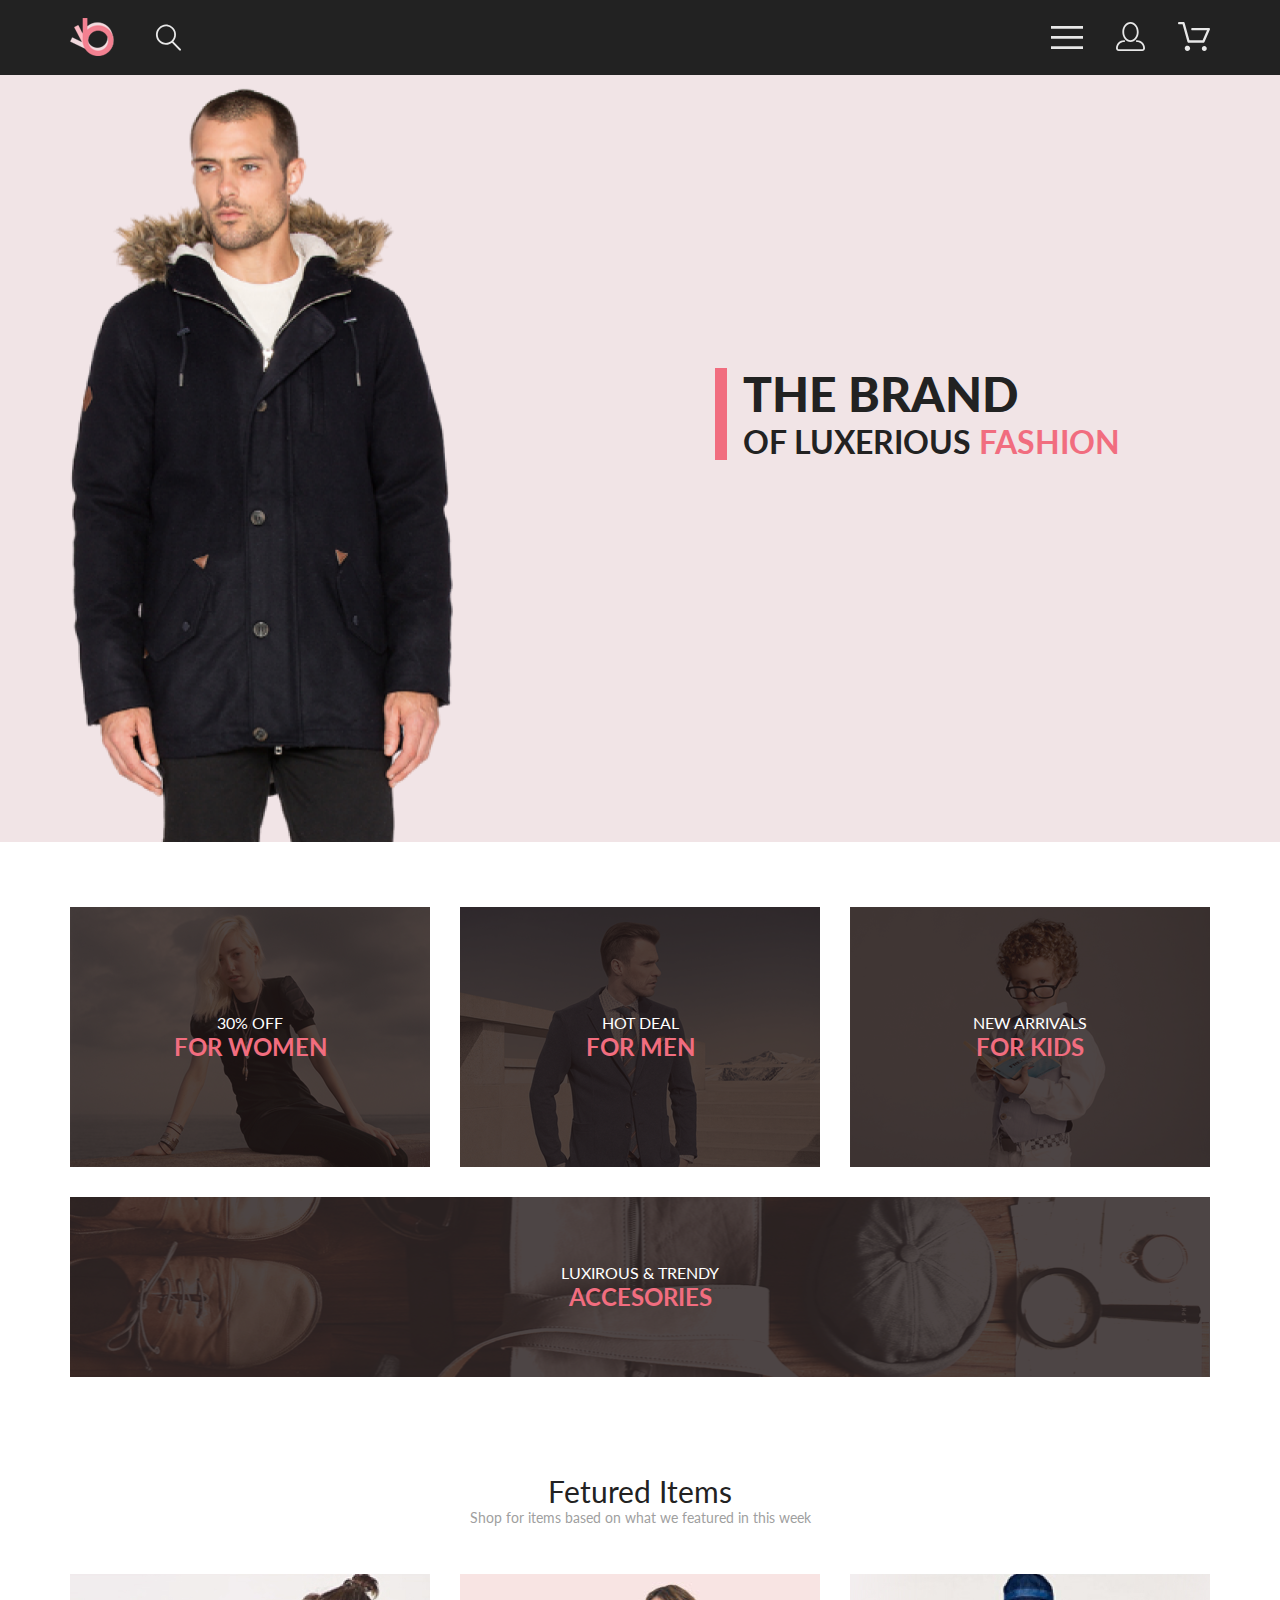
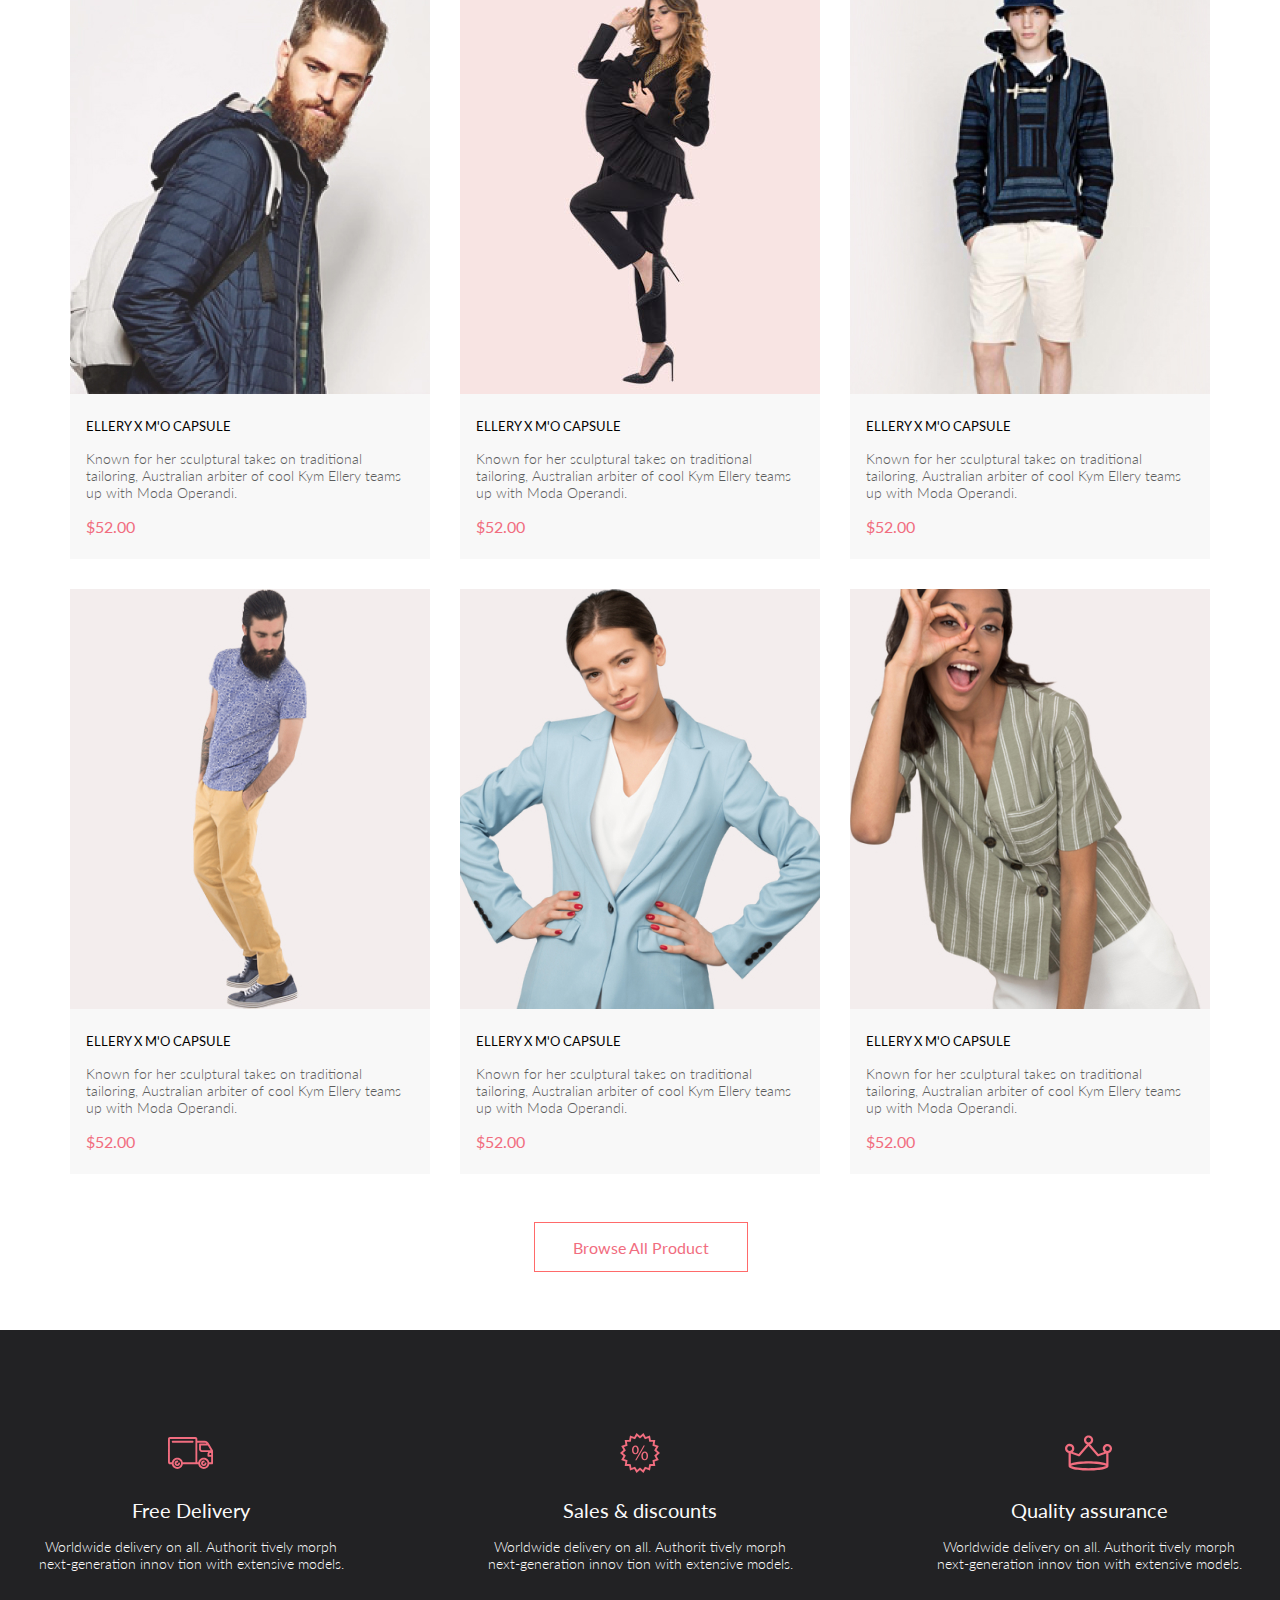
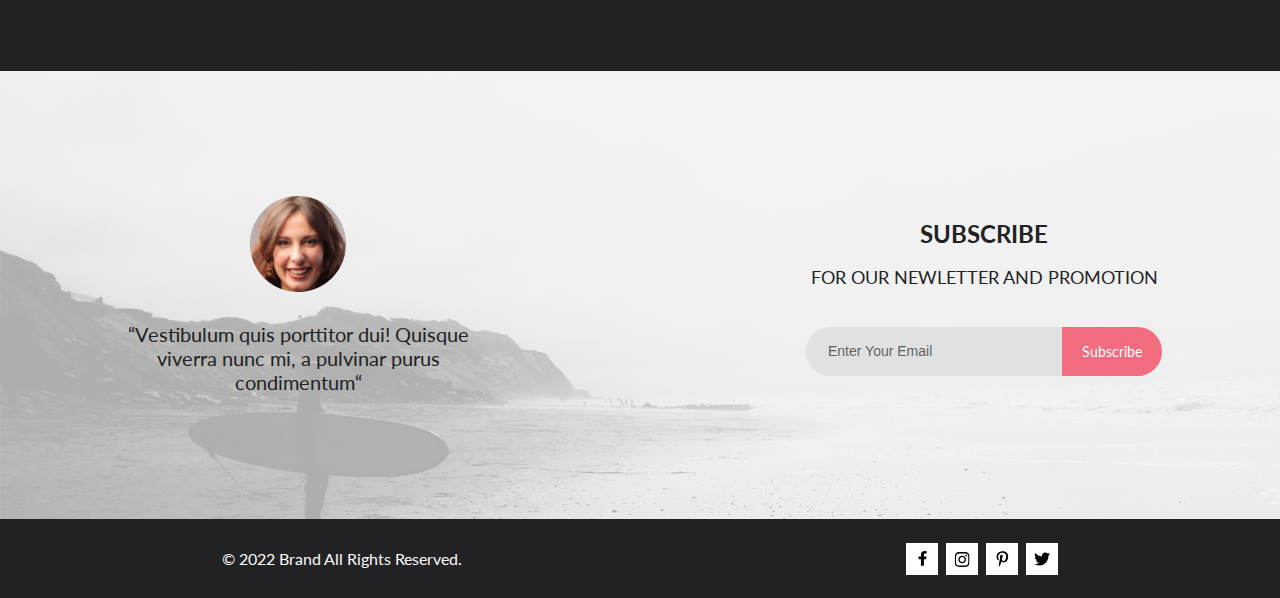
==== commit 2c5dbda6: "seminar8 homework added" ====
--- a/homework/index.html
+++ b/homework/index.html
@@ -83,106 +83,106 @@
 
             <section class="gallery">
                 <article class="gallery__item">
-                    <div class="gallery__img">
-                        <img src="img/gallery__img (1).jpg" alt="item1" class="gallery__img">
-
-                        <figcaption>
-                            <button class="item__button">
-                                <img src="img/gallery__item__btn__img.svg" alt="buy">
-                                <h6>Add to cart</h6>
-                            </button>
-                        </figcaption>
-                    </div>
-
-                    <div class="gallery__text">
-                        <h5>ELLERY X M'O CAPSULE</h5>
-                        <p>Known for her sculptural takes on traditional tailoring, Australian arbiter of cool Kym Ellery teams up with Moda Operandi.</p>
-                        <h6>$52.00</h6>
-                    </div>
-                </article>
-
-                <article class="gallery__item">
-                    <div class="gallery__img">
-                        <img src="img/gallery__img (2).jpg" alt="item1" class="gallery__img">
-                        <figcaption>
-                            <button class="item__button">
-                                <img src="img/gallery__item__btn__img.svg" alt="buy">
-                                <h6>Add to cart</h6>
-                            </button>
-                        </figcaption>
-                    </div>
-
-                    <div class="gallery__text">
-                        <h5>ELLERY X M'O CAPSULE</h5>
-                        <p>Known for her sculptural takes on traditional tailoring, Australian arbiter of cool Kym Ellery teams up with Moda Operandi.</p>
-                        <h6>$52.00</h6>
-                    </div>
-                </article>
-
-                <article class="gallery__item">
-                    <div class="gallery__img">
-                        <img src="img/gallery__img (3).jpg" alt="item1" class="gallery__img">
-                        <figcaption>
-                            <button class="item__button">
-                                <img src="img/gallery__item__btn__img.svg" alt="buy">
-                                <h6>Add to cart</h6>
-                            </button>
-                        </figcaption>
-                    </div>
-
-                    <div class="gallery__text">
-                        <h5>ELLERY X M'O CAPSULE</h5>
-                        <p>Known for her sculptural takes on traditional tailoring, Australian arbiter of cool Kym Ellery teams up with Moda Operandi.</p>
-                        <h6>$52.00</h6>
-                    </div>
-                </article>
-
-                <article class="gallery__item">
-                    <div class="gallery__img">
-                        <img src="img/gallery__img (4).jpg" alt="item1" class="gallery__img">
-                        <figcaption>
-                            <button class="item__button">
-                                <img src="img/gallery__item__btn__img.svg" alt="buy">
-                                <h6>Add to cart</h6>
-                            </button>
-                        </figcaption>
-                    </div>
-
-                    <div class="gallery__text">
-                        <h5>ELLERY X M'O CAPSULE</h5>
-                        <p>Known for her sculptural takes on traditional tailoring, Australian arbiter of cool Kym Ellery teams up with Moda Operandi.</p>
-                        <h6>$52.00</h6>
-                    </div>
-                </article>
-
-                <article class="gallery__item">
-                    <div class="gallery__img">
-                        <img src="img/gallery__img (5).jpg" alt="item1" class="gallery__img">
-                        <figcaption>
-                            <button class="item__button">
-                                <img src="img/gallery__item__btn__img.svg" alt="buy">
-                                <h6>Add to cart</h6>
-                            </button>
-                        </figcaption>
-                    </div>
-
-                    <div class="gallery__text">
-                        <h5>ELLERY X M'O CAPSULE</h5>
-                        <p>Known for her sculptural takes on traditional tailoring, Australian arbiter of cool Kym Ellery teams up with Moda Operandi.</p>
-                        <h6>$52.00</h6>
-                    </div>
-                </article>
-
-                <article class="gallery__item">
-                    <div class="gallery__img">
-                        <img src="img/gallery__img (6).jpg" alt="item1" class="gallery__img">
-                        <figcaption>
-                            <button class="item__button">
-                                <img src="img/gallery__item__btn__img.svg" alt="buy">
-                                <h6>Add to cart</h6>
-                            </button>
-                        </figcaption>
-                    </div>
+                    <figure class="gallery__img">
+                        <img src="img/gallery__img1.jpg" alt="item1" class="gallery__img">
+
+                        <figcaption>
+                            <a href="#"  class="item__button">
+                                <img src="img/gallery__item__btn__img.svg" alt="buy">
+                                <h6>Add to cart</h6>
+                            </a>
+                        </figcaption>
+                    </figure>
+
+                    <div class="gallery__text">
+                        <h5>ELLERY X M'O CAPSULE</h5>
+                        <p>Known for her sculptural takes on traditional tailoring, Australian arbiter of cool Kym Ellery teams up with Moda Operandi.</p>
+                        <h6>$52.00</h6>
+                    </div>
+                </article>
+
+                <article class="gallery__item">
+                    <figure class="gallery__img">
+                        <img src="img/gallery__img2.jpg" alt="item1" class="gallery__img">
+                        <figcaption>
+                            <a href="#"  class="item__button">
+                                <img src="img/gallery__item__btn__img.svg" alt="buy">
+                                <h6>Add to cart</h6>
+                            </a>
+                        </figcaption>
+                    </figure>
+
+                    <div class="gallery__text">
+                        <h5>ELLERY X M'O CAPSULE</h5>
+                        <p>Known for her sculptural takes on traditional tailoring, Australian arbiter of cool Kym Ellery teams up with Moda Operandi.</p>
+                        <h6>$52.00</h6>
+                    </div>
+                </article>
+
+                <article class="gallery__item">
+                    <figure class="gallery__img">
+                        <img src="img/gallery__img3.jpg" alt="item1" class="gallery__img">
+                        <figcaption>
+                            <a href="#"  class="item__button">
+                                <img src="img/gallery__item__btn__img.svg" alt="buy">
+                                <h6>Add to cart</h6>
+                            </a>
+                        </figcaption>
+                    </figure>
+
+                    <div class="gallery__text">
+                        <h5>ELLERY X M'O CAPSULE</h5>
+                        <p>Known for her sculptural takes on traditional tailoring, Australian arbiter of cool Kym Ellery teams up with Moda Operandi.</p>
+                        <h6>$52.00</h6>
+                    </div>
+                </article>
+
+                <article class="gallery__item">
+                    <figure class="gallery__img">
+                        <img src="img/gallery__img4.jpg" alt="item1" class="gallery__img">
+                        <figcaption>
+                            <a href="#" class="item__button">
+                                <img src="img/gallery__item__btn__img.svg" alt="buy">
+                                <h6>Add to cart</h6>
+                            </a>
+                        </figcaption>
+                    </figure>
+
+                    <div class="gallery__text">
+                        <h5>ELLERY X M'O CAPSULE</h5>
+                        <p>Known for her sculptural takes on traditional tailoring, Australian arbiter of cool Kym Ellery teams up with Moda Operandi.</p>
+                        <h6>$52.00</h6>
+                    </div>
+                </article>
+
+                <article class="gallery__item">
+                    <figure class="gallery__img">
+                        <img src="img/gallery__img5.jpg" alt="item1" class="gallery__img">
+                        <figcaption>
+                            <a href="#" class="item__button">
+                                <img src="img/gallery__item__btn__img.svg" alt="buy">
+                                <h6>Add to cart</h6>
+                            </a>
+                        </figcaption>
+                    </figure>
+
+                    <div class="gallery__text">
+                        <h5>ELLERY X M'O CAPSULE</h5>
+                        <p>Known for her sculptural takes on traditional tailoring, Australian arbiter of cool Kym Ellery teams up with Moda Operandi.</p>
+                        <h6>$52.00</h6>
+                    </div>
+                </article>
+
+                <article class="gallery__item">
+                    <figure class="gallery__img">
+                        <img src="img/gallery__img6.jpg" alt="item1" class="gallery__img">
+                        <figcaption>
+                            <a href="#" class="item__button">
+                                <img src="img/gallery__item__btn__img.svg" alt="buy">
+                                <h6>Add to cart</h6>
+                            </a>
+                        </figcaption>
+                    </figure>
 
                     <div class="gallery__text">
                         <h5>ELLERY X M'O CAPSULE</h5>
@@ -193,40 +193,40 @@
             </section>
 
             <footer class="gallery__footer">
-                <button class="gallery__button">
+                <a href="#" class="gallery__button">
                     <h6>Browse All Product</h6>
-                </button>
+                </a>
             </footer>
         </section>
 
         <footer class="general__footer">
             <section class="footer__info">
-                <artticle class="footer__info__item">
+                <article class="footer__info__item">
                     <svg id="icon__truck" width="46" height="40" viewBox="0 0 46 32" fill="none" xmlns="http://www.w3.org/2000/svg">
                         <path d="M30.2868 27.2429H14.8098C14.6026 28.5509 13.9355 29.742 12.9285 30.6021C11.9215 31.4621 10.6406 31.9346 9.31633 31.9346C7.99203 31.9346 6.71117 31.4621 5.70415 30.6021C4.69713 29.742 4.03003 28.5509 3.82283 27.2429H1.88582C1.391 27.2397 0.91765 27.0404 0.569536 26.6887C0.221422 26.337 0.0269624 25.8618 0.0288259 25.3669V1.87695C0.0266969 1.38195 0.221028 0.906335 0.56917 0.554443C0.917313 0.202551 1.39082 0.00317363 1.88582 0H27.4368C27.9318 0.00317353 28.4051 0.202522 28.7531 0.554443C29.1011 0.906364 29.2952 1.38204 29.2928 1.87695V3.78198H36.4138C36.4942 3.78164 36.5742 3.79208 36.6518 3.81299C38.9518 4.01299 40.1088 5.2129 41.3288 7.2749L44.8878 13.3689C44.9727 13.5136 45.0176 13.6782 45.0178 13.8459V26.304C45.0189 26.5515 44.9216 26.7892 44.7475 26.9651C44.5733 27.141 44.3364 27.2406 44.0888 27.2419H41.2748C41.0676 28.5499 40.4005 29.741 39.3935 30.6011C38.3865 31.4611 37.1056 31.9336 35.7813 31.9336C34.457 31.9336 33.1762 31.4611 32.1691 30.6011C31.1621 29.741 30.495 28.5499 30.2878 27.2419L30.2868 27.2429ZM32.0648 26.304C32.0727 27.0369 32.2973 27.7511 32.7102 28.3567C33.1231 28.9623 33.706 29.4322 34.3854 29.7073C35.0649 29.9824 35.8105 30.0503 36.5284 29.9026C37.2464 29.7548 37.9046 29.398 38.4202 28.877C38.9358 28.3559 39.2857 27.6941 39.426 26.9746C39.5662 26.2551 39.4905 25.5103 39.2083 24.8337C38.9262 24.1572 38.4502 23.5794 37.8403 23.1729C37.2304 22.7663 36.5138 22.5491 35.7808 22.5488C34.7905 22.5552 33.8431 22.9543 33.1464 23.6582C32.4498 24.3621 32.0608 25.3136 32.0648 26.304ZM5.60085 26.304C5.60874 27.0369 5.83327 27.7511 6.2462 28.3567C6.65914 28.9623 7.24201 29.4322 7.92143 29.7073C8.60086 29.9824 9.34648 30.0503 10.0644 29.9026C10.7824 29.7548 11.4406 29.398 11.9562 28.877C12.4718 28.3559 12.8217 27.6941 12.962 26.9746C13.1022 26.2551 13.0265 25.5103 12.7443 24.8337C12.4622 24.1572 11.9862 23.5794 11.3763 23.1729C10.7664 22.7663 10.0498 22.5491 9.31682 22.5488C8.3263 22.5549 7.37866 22.9537 6.68181 23.6577C5.98496 24.3617 5.59585 25.3134 5.59984 26.304H5.60085ZM41.2728 25.366H43.1588V19.7478H40.4228C40.3002 19.7473 40.1789 19.7227 40.0659 19.6753C39.9528 19.6279 39.8502 19.5585 39.7639 19.4714C39.6776 19.3843 39.6094 19.281 39.563 19.1675C39.5167 19.054 39.4932 18.9324 39.4938 18.8098V16.9629C39.4935 16.2423 39.7691 15.5488 40.2638 15.0249H33.8848C33.8076 15.0248 33.7307 15.015 33.6558 14.9958C32.9511 14.933 32.2956 14.6081 31.819 14.0852C31.3423 13.5623 31.0793 12.8794 31.0818 12.1719V7.47192C31.0812 7.34927 31.1047 7.22758 31.151 7.11401C31.1973 7.00044 31.2656 6.89725 31.3519 6.81006C31.4381 6.72286 31.5407 6.6535 31.6538 6.60596C31.7669 6.55841 31.8882 6.53361 32.0108 6.53296H38.4938C38.1495 6.21428 37.7421 5.97123 37.2981 5.81982C36.854 5.66842 36.3831 5.61187 35.9158 5.65381H29.2928V25.3618H30.2868C30.494 24.0538 31.1611 22.8627 32.1682 22.0027C33.1752 21.1426 34.456 20.6702 35.7803 20.6702C37.1046 20.6702 38.3855 21.1426 39.3925 22.0027C40.3995 22.8627 41.0666 24.0538 41.2738 25.3618L41.2728 25.366ZM14.8088 25.366H27.4358V1.87598H1.88582V25.366H3.82283C4.03003 24.058 4.69713 22.8666 5.70415 22.0066C6.71117 21.1465 7.99203 20.6741 9.31633 20.6741C10.6406 20.6741 11.9215 21.1465 12.9285 22.0066C13.9355 22.8666 14.6026 24.058 14.8098 25.366H14.8088ZM41.3508 16.9658V17.875H43.1588V16.0278H42.2798C42.033 16.0294 41.7968 16.1288 41.6229 16.304C41.449 16.4792 41.3516 16.716 41.3518 16.9629L41.3508 16.9658ZM32.9378 12.1738C32.9368 12.4263 33.0359 12.6691 33.2134 12.8486C33.3909 13.0282 33.6324 13.13 33.8848 13.1318C33.9487 13.1316 34.0124 13.1384 34.0748 13.1519H42.5998L39.8339 8.41602H32.9338L32.9378 12.1738ZM33.0308 26.3059C33.0279 25.5734 33.3157 24.8695 33.8311 24.3489C34.3464 23.8283 35.0473 23.5333 35.7798 23.5288C36.0286 23.5288 36.2672 23.6278 36.4431 23.8037C36.619 23.9796 36.7178 24.218 36.7178 24.4668C36.7178 24.7156 36.619 24.9542 36.4431 25.1301C36.2672 25.306 36.0286 25.4048 35.7798 25.4048C35.6015 25.4032 35.4267 25.4548 35.2777 25.5527C35.1286 25.6507 35.012 25.7905 34.9427 25.9548C34.8733 26.1191 34.8544 26.3005 34.8882 26.4756C34.922 26.6507 35.0071 26.8118 35.1326 26.9385C35.2582 27.0651 35.4185 27.1516 35.5933 27.187C35.7681 27.2224 35.9494 27.2051 36.1144 27.1372C36.2793 27.0693 36.4203 26.9538 36.5196 26.8057C36.6188 26.6575 36.6718 26.4833 36.6718 26.3049C36.6718 26.0587 36.7696 25.8226 36.9438 25.6484C37.1179 25.4743 37.3541 25.3765 37.6003 25.3765C37.8466 25.3765 38.0828 25.4743 38.2569 25.6484C38.431 25.8226 38.5288 26.0587 38.5288 26.3049C38.5288 27.0343 38.2391 27.7338 37.7234 28.2495C37.2077 28.7652 36.5082 29.0549 35.7788 29.0549C35.0495 29.0549 34.35 28.7652 33.8343 28.2495C33.3186 27.7338 33.0288 27.0343 33.0288 26.3049L33.0308 26.3059ZM6.56682 26.3059C6.56389 25.5734 6.85171 24.8695 7.36708 24.3489C7.88245 23.8283 8.58329 23.5333 9.31584 23.5288C9.56462 23.5288 9.8032 23.6278 9.97911 23.8037C10.155 23.9796 10.2538 24.218 10.2538 24.4668C10.2538 24.7156 10.155 24.9542 9.97911 25.1301C9.8032 25.306 9.56462 25.4048 9.31584 25.4048C9.13751 25.4032 8.9627 25.4548 8.81365 25.5527C8.66459 25.6507 8.548 25.7905 8.47865 25.9548C8.40931 26.1191 8.39033 26.3005 8.42415 26.4756C8.45797 26.6507 8.54305 26.8118 8.6686 26.9385C8.79414 27.0651 8.95449 27.1516 9.12929 27.187C9.30409 27.2224 9.48546 27.2051 9.65038 27.1372C9.8153 27.0693 9.95634 26.9538 10.0556 26.8057C10.1548 26.6575 10.2078 26.4833 10.2078 26.3049C10.2078 26.0587 10.3057 25.8226 10.4798 25.6484C10.6539 25.4743 10.8901 25.3765 11.1363 25.3765C11.3826 25.3765 11.6188 25.4743 11.7929 25.6484C11.967 25.8226 12.0648 26.0587 12.0648 26.3049C12.0648 27.0343 11.7751 27.7338 11.2594 28.2495C10.7437 28.7652 10.0442 29.0549 9.31484 29.0549C8.58549 29.0549 7.88601 28.7652 7.37029 28.2495C6.85456 27.7338 6.56484 27.0343 6.56484 26.3049L6.56682 26.3059ZM4.70885 5.65991C4.46008 5.65991 4.22149 5.56116 4.04558 5.38525C3.86967 5.20934 3.77083 4.9707 3.77083 4.72192C3.77083 4.47315 3.86967 4.2345 4.04558 4.05859C4.22149 3.88268 4.46008 3.78394 4.70885 3.78394H24.6088C24.8576 3.78394 25.0962 3.88268 25.2721 4.05859C25.448 4.2345 25.5468 4.47315 25.5468 4.72192C25.5468 4.9707 25.448 5.20934 25.2721 5.38525C25.0962 5.56116 24.8576 5.65991 24.6088 5.65991H4.70885Z" fill="#F16D7F"/>
                     </svg>
 
                     <h6>Free Delivery</h6>
                     <p>Worldwide delivery on all. Authorit tively morph<br> next-generation innov tion with extensive models.</p>
-                </artticle>
-
-                <artticle class="footer__info__item">
+                </article>
+
+                <article class="footer__info__item">
                     <svg id="icon__wheel" width="40" height="40" viewBox="0 0 40 40" fill="none" xmlns="http://www.w3.org/2000/svg">
                         <path d="M19.9939 37.0239L16.5229 39.9238L14.2349 36.0039L9.99487 37.5159L9.17285 33.0359L4.67987 32.991L5.41187 28.491L1.20386 26.8909L3.41388 22.925L-0.00012207 19.96L3.41187 16.9929L1.2019 13.0278L5.41089 11.428L4.67786 6.93286L9.17188 6.88892L9.9939 2.40894L14.2339 3.91992L16.5219 0L19.9929 2.8999L23.4639 0L25.7529 3.9209L29.9929 2.40894L30.8139 6.88989L35.3079 6.93481L34.5759 11.4299L38.7839 13.03L36.5739 16.9958L39.9859 19.9609L36.5739 22.928L38.7829 26.894L34.5739 28.4939L35.3069 32.988L30.8119 33.033L29.9909 37.5139L25.7529 36.0029L23.4639 39.9229L19.9939 37.0239ZM21.1999 35.541L22.9609 37.012L24.1219 35.022L24.9139 33.666L26.3819 34.189L28.5329 34.957L28.9499 32.6838L29.2349 31.1289L30.7959 31.113L33.0779 31.092L32.7059 28.8098L32.4519 27.25L33.9109 26.696L36.0449 25.8828L34.9249 23.873L34.1589 22.498L35.3419 21.4709L37.0759 19.9609L35.3429 18.4609L34.1599 17.4319L34.9259 16.0559L36.0469 14.0449L33.9129 13.2339L32.4539 12.6809L32.7089 11.1208L33.0809 8.83984L30.7989 8.81689L29.2389 8.80103L28.9539 7.24683L28.5379 4.97388L26.3859 5.74097L24.9179 6.26392L24.1249 4.90698L22.9629 2.91699L21.2009 4.38794L19.9958 5.39282L18.7909 4.38794L17.0299 2.91699L15.8689 4.90601L15.0769 6.26294L13.6078 5.73999L11.4579 4.97192L11.0399 7.24585L10.7549 8.80005L9.19489 8.81592L6.91388 8.83789L7.28589 11.1199L7.53986 12.678L6.08087 13.2329L3.94586 14.0439L5.06689 16.0549L5.83289 17.4299L4.6499 18.459L2.91589 19.967L4.64886 21.4739L5.83185 22.5029L5.06586 23.8779L3.94489 25.8879L6.07788 26.698L7.5379 27.2529L7.2829 28.812L6.91187 31.0959L9.19287 31.1189L10.7529 31.135L11.0379 32.6899L11.4549 34.9619L13.6069 34.1948L15.0759 33.6719L15.8679 35.0288L17.0299 37.019L18.7909 35.5479L19.9958 34.543L21.1999 35.541ZM21.3179 23.02C21.3179 20.093 22.8829 18.4648 24.7769 18.4648C26.7829 18.4648 28.0769 20.0279 28.0769 22.7949C28.0769 25.8539 26.4919 27.3718 24.6619 27.3718C22.8829 27.3718 21.3379 25.922 21.3179 23.02ZM22.8389 22.9319C22.8159 24.7829 23.5209 26.1899 24.7109 26.1899C25.9879 26.1899 26.5609 24.8049 26.5609 22.8899C26.5609 21.1249 26.0539 19.6528 24.7109 19.6528C23.4999 19.6488 22.8389 21.1029 22.8389 22.9309V22.9319ZM15.1938 27.332L23.6089 12.613H24.8419L16.4269 27.332H15.1938ZM11.9789 16.99C11.9789 14.09 13.5419 12.458 15.4369 12.458C17.4369 12.458 18.7629 14.022 18.7629 16.79C18.7629 19.848 17.1769 21.365 15.3269 21.365C13.5439 21.365 11.9999 19.915 11.9789 16.991V16.99ZM13.5209 16.9238C13.4769 18.7748 14.1618 20.1809 15.3708 20.1829C16.6479 20.1829 17.2209 18.7988 17.2209 16.8828C17.2209 15.1168 16.7139 13.645 15.3708 13.645C14.1618 13.642 13.5209 15.092 13.5209 16.925V16.9238Z" fill="#F16D7F"/>
                     </svg>
 
                     <h6>Sales & discounts</h6>
                     <p>Worldwide delivery on all. Authorit tively morph<br> next-generation innov tion with extensive models.</p>
-                </artticle>
-
-                <artticle class="footer__info__item">
+                </article>
+
+                <article class="footer__info__item">
                     <svg id="icon__crown" width="48" height="40" viewBox="0 0 48 35" fill="none" xmlns="http://www.w3.org/2000/svg">
                         <path d="M42.393 8.53564C41.1766 8.52335 40.0049 8.99349 39.1342 9.84302C38.2635 10.6925 37.7647 11.8522 37.747 13.0686C37.7501 13.7086 37.8911 14.3405 38.1603 14.9211C38.4295 15.5018 38.8206 16.0176 39.3071 16.4336L33.4471 18.4888L25.1081 8.80566C26.0034 8.50693 26.7831 7.93646 27.3388 7.17358C27.8945 6.41071 28.1983 5.49331 28.2081 4.54956C28.1828 3.33432 27.6824 2.17743 26.814 1.3269C25.9457 0.476377 24.7785 0 23.563 0C22.3475 0 21.1804 0.476377 20.3121 1.3269C19.4437 2.17743 18.9432 3.33432 18.918 4.54956C18.9277 5.48395 19.2253 6.39274 19.7702 7.15186C20.3151 7.91097 21.0809 8.48368 21.9631 8.79175L13.611 18.4917L7.7531 16.4368C8.23917 16.0206 8.62989 15.5045 8.89873 14.9238C9.16757 14.3432 9.30822 13.7116 9.31108 13.0718C9.33412 12.195 9.10852 11.3296 8.66045 10.5757C8.21238 9.82172 7.56009 9.2099 6.77898 8.81104C5.99787 8.41217 5.11986 8.2424 4.24639 8.32153C3.37291 8.40067 2.53965 8.72555 1.84295 9.2583C1.14624 9.79105 0.614525 10.5101 0.309254 11.3323C0.00398245 12.1545 -0.0623783 13.0462 0.117848 13.9045C0.298073 14.7629 0.717494 15.5526 1.32769 16.1826C1.93788 16.8126 2.71394 17.2571 3.56609 17.4646V29.7556C3.57345 29.8376 3.59015 29.9184 3.61602 29.9966C3.58308 30.1233 3.56636 30.2538 3.56609 30.3848C3.56609 34.7968 21.485 34.9268 23.528 34.9268C25.571 34.9268 43.49 34.7978 43.49 30.3848C43.4893 30.2539 43.4725 30.1234 43.44 29.9966C43.4676 29.9189 43.4845 29.8379 43.49 29.7556V17.4646C44.5889 17.2244 45.5587 16.5828 46.2094 15.6653C46.8601 14.7478 47.1449 13.6204 47.0082 12.5039C46.8715 11.3874 46.323 10.3621 45.4701 9.62866C44.6173 8.89526 43.5214 8.50653 42.397 8.53857L42.393 8.53564ZM21.174 4.55176C21.1625 4.07755 21.2926 3.61062 21.5477 3.21069C21.8027 2.81076 22.1712 2.49591 22.606 2.3064C23.0408 2.11688 23.5223 2.06132 23.9889 2.14673C24.4555 2.23214 24.8861 2.45463 25.2256 2.78589C25.5652 3.11715 25.7982 3.542 25.8951 4.00635C25.9919 4.4707 25.9482 4.95345 25.7695 5.39282C25.5907 5.8322 25.2851 6.20831 24.8915 6.47314C24.498 6.73798 24.0345 6.8795 23.5601 6.87964C22.9354 6.88605 22.3335 6.64481 21.8863 6.2085C21.4391 5.77218 21.183 5.17647 21.174 4.55176ZM13.584 20.8276C13.801 20.9026 14.0353 20.9113 14.2573 20.8525C14.4792 20.7938 14.6786 20.6701 14.83 20.4976L23.5301 10.3977L32.23 20.4976C32.3812 20.6702 32.5804 20.7938 32.8022 20.8528C33.0239 20.9117 33.2581 20.9033 33.475 20.8286L41.2331 18.1038V28.0408C36.3481 25.9188 25.124 25.8406 23.533 25.8406C21.942 25.8406 10.7141 25.9198 5.83306 28.0408V18.1038L13.584 20.8276ZM23.527 32.7166C14.827 32.7166 9.27802 31.7057 6.97002 30.8547C6.61895 30.7373 6.28322 30.578 5.97002 30.3806C6.69202 29.8596 9.03109 29.1487 12.9361 28.6487C19.9715 27.844 27.0756 27.844 34.111 28.6487C38.011 29.1487 40.3561 29.8596 41.0761 30.3806C40.7654 30.5794 40.4312 30.7388 40.0811 30.8547C37.7791 31.7037 32.235 32.7166 23.527 32.7166ZM2.28008 13.0686C2.26895 12.5945 2.39939 12.1279 2.65471 11.7283C2.91003 11.3286 3.27866 11.0139 3.71355 10.8247C4.14844 10.6355 4.62977 10.5801 5.09624 10.6658C5.56271 10.7514 5.99313 10.9743 6.33245 11.3057C6.67176 11.637 6.90458 12.0618 7.00127 12.5261C7.09797 12.9904 7.05412 13.4731 6.87529 13.9124C6.69647 14.3516 6.39074 14.7277 5.99724 14.9924C5.60374 15.2572 5.14033 15.3986 4.66607 15.3987C4.04091 15.4054 3.43856 15.1638 2.99126 14.7271C2.54396 14.2903 2.28825 13.6937 2.28008 13.0686ZM42.393 15.3987C41.935 15.3875 41.4906 15.2414 41.1152 14.9788C40.7398 14.7162 40.4501 14.3487 40.2825 13.9224C40.1149 13.496 40.0768 13.0297 40.1729 12.5818C40.269 12.1339 40.4952 11.7241 40.8229 11.4041C41.1507 11.084 41.5656 10.8677 42.0157 10.7822C42.4658 10.6968 42.931 10.7459 43.3533 10.9236C43.7756 11.1013 44.1361 11.3997 44.3897 11.7812C44.6433 12.1628 44.7788 12.6105 44.7791 13.0686C44.7704 13.6935 44.5144 14.2895 44.0672 14.7261C43.62 15.1626 43.0179 15.4041 42.393 15.3977V15.3987Z" fill="#F16D7F"/>
                     </svg>
                         
                     <h6>Quality assurance</h6>
                     <p>Worldwide delivery on all. Authorit tively morph<br> next-generation innov tion with extensive models.</p>
-                </artticle>
+                </article>
             </section>
 
             <section class="footer__subscribe">
@@ -241,7 +241,7 @@
 
                         <form action="#" class="footer__sub__input">
                             <input type="email" placeholder="Enter Your Email">
-                            <button type="submit"><p>Subscribe</p></button>
+                            <a href="#"><p>Subscribe</p></a>
                         </form>
                         
                     </div>
--- a/homework/style.css
+++ b/homework/style.css
@@ -291,6 +291,17 @@
     justify-content: center;
     align-items: center;
     gap: 11px;
+    transition: all .3s;
+}
+
+.item__button:hover {
+    border-color: #FF6A6A;
+    background-color: #FF6A6A;
+    opacity: .85;
+}
+
+.item__button:active {
+    scale: .9;
 }
 
 .item__button h6{
@@ -323,6 +334,9 @@
 }
 
 .gallery__button{
+    display: flex;
+    align-items: center;
+    justify-content: center;
     width: 212px;
     height: 48px;
     background: none;
@@ -333,6 +347,10 @@
 
 .gallery__button:hover {
     background-color:  #FF6A6A;
+}
+
+.gallery__button:active {
+    scale: .9;
 }
 
 .gallery__button:hover h6{
@@ -477,12 +495,20 @@
     opacity: 0.671;
 }
 
-.footer__sub__input button{
+.footer__sub__input a{
+    display: flex;
+    align-items: center;
+    justify-content: center;
     width: 100px;
     height: 49px;
     background-color: #F16D7F;
     border: none;
     border-radius: 0 30px 30px 0;
+    transition: scale .2s;
+}
+
+.footer__sub__input a:active{
+    scale: .95;
 }
 
 .footer__sub__input p{
@@ -734,7 +760,7 @@
         font-size: 14px;
     }
 
-    .footer__sub__input button{
+    .footer__sub__input a{
         width: 96px;
         height: 46px;
     }
@@ -840,7 +866,7 @@
         font-style: italic;
     }
 
-    .footer__sub__input button{
+    .footer__sub__input a{
         width: 90px;
         height: 46px;
     }
